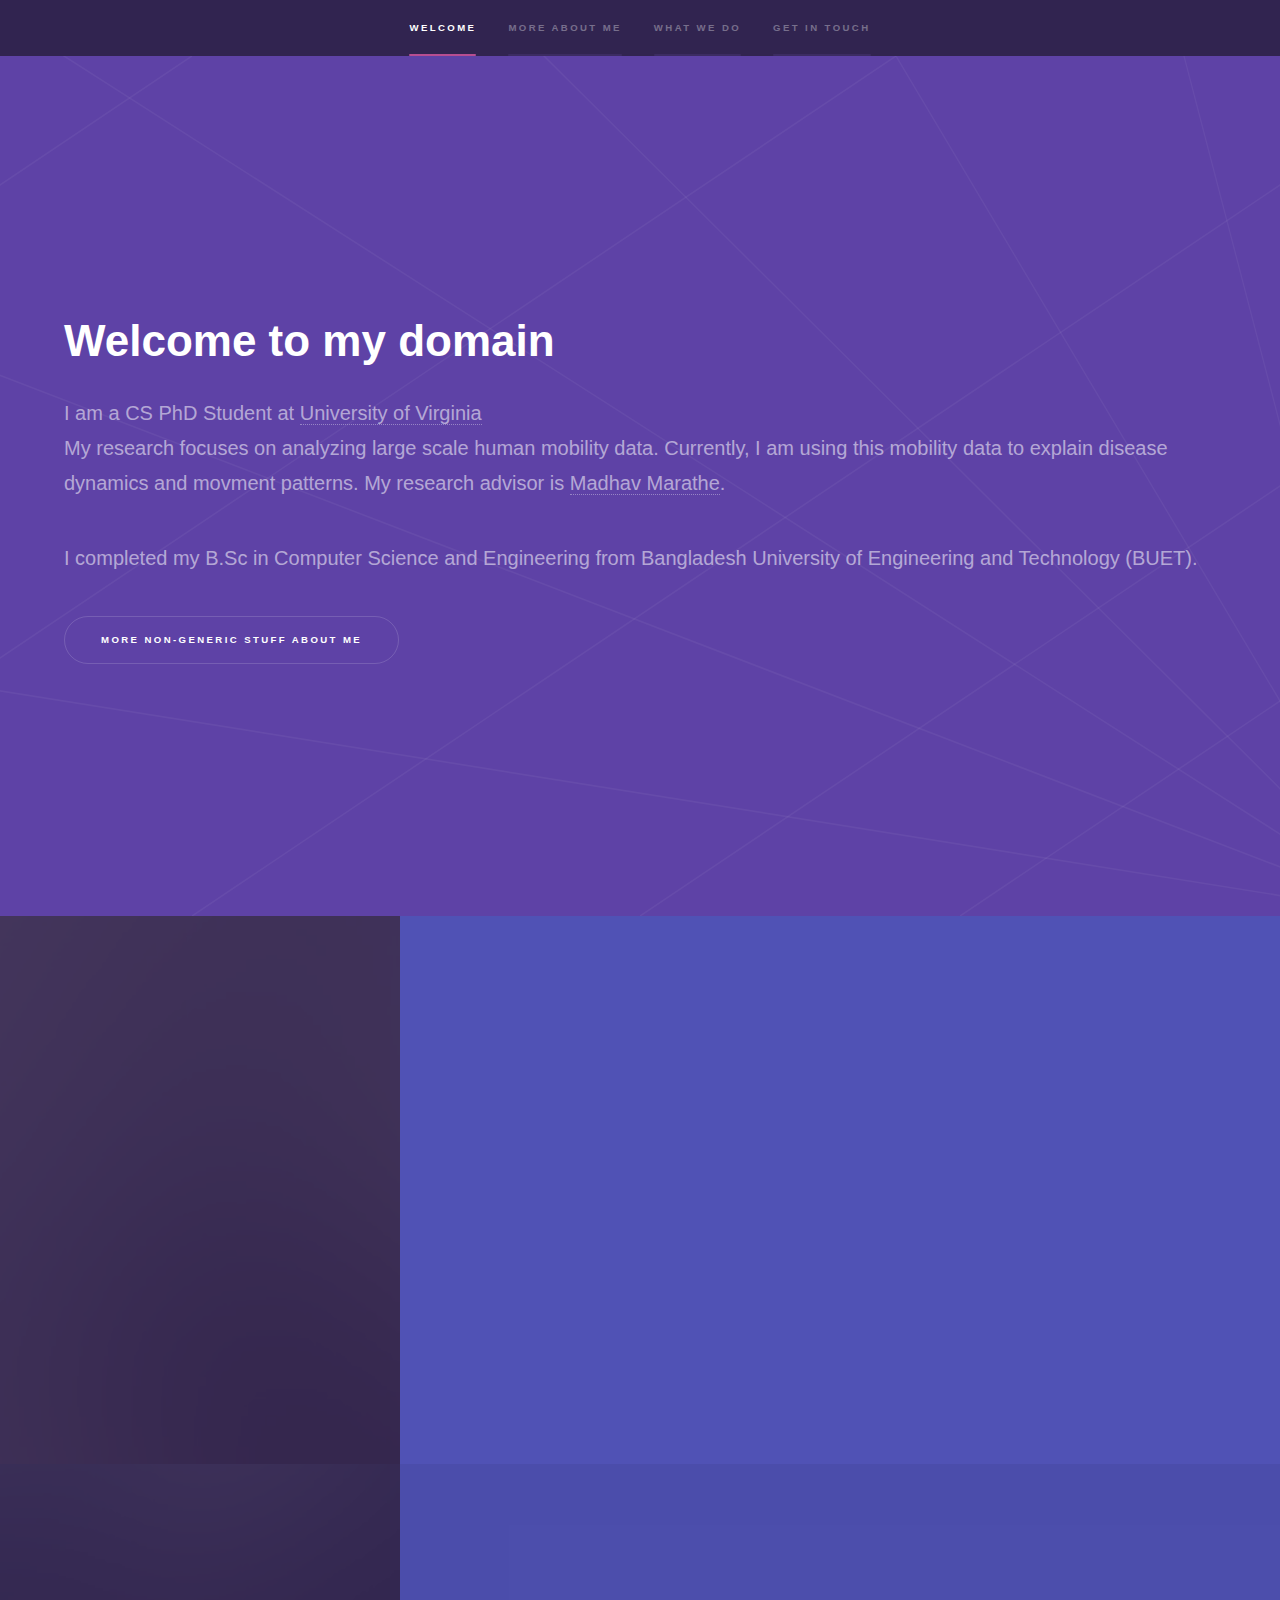
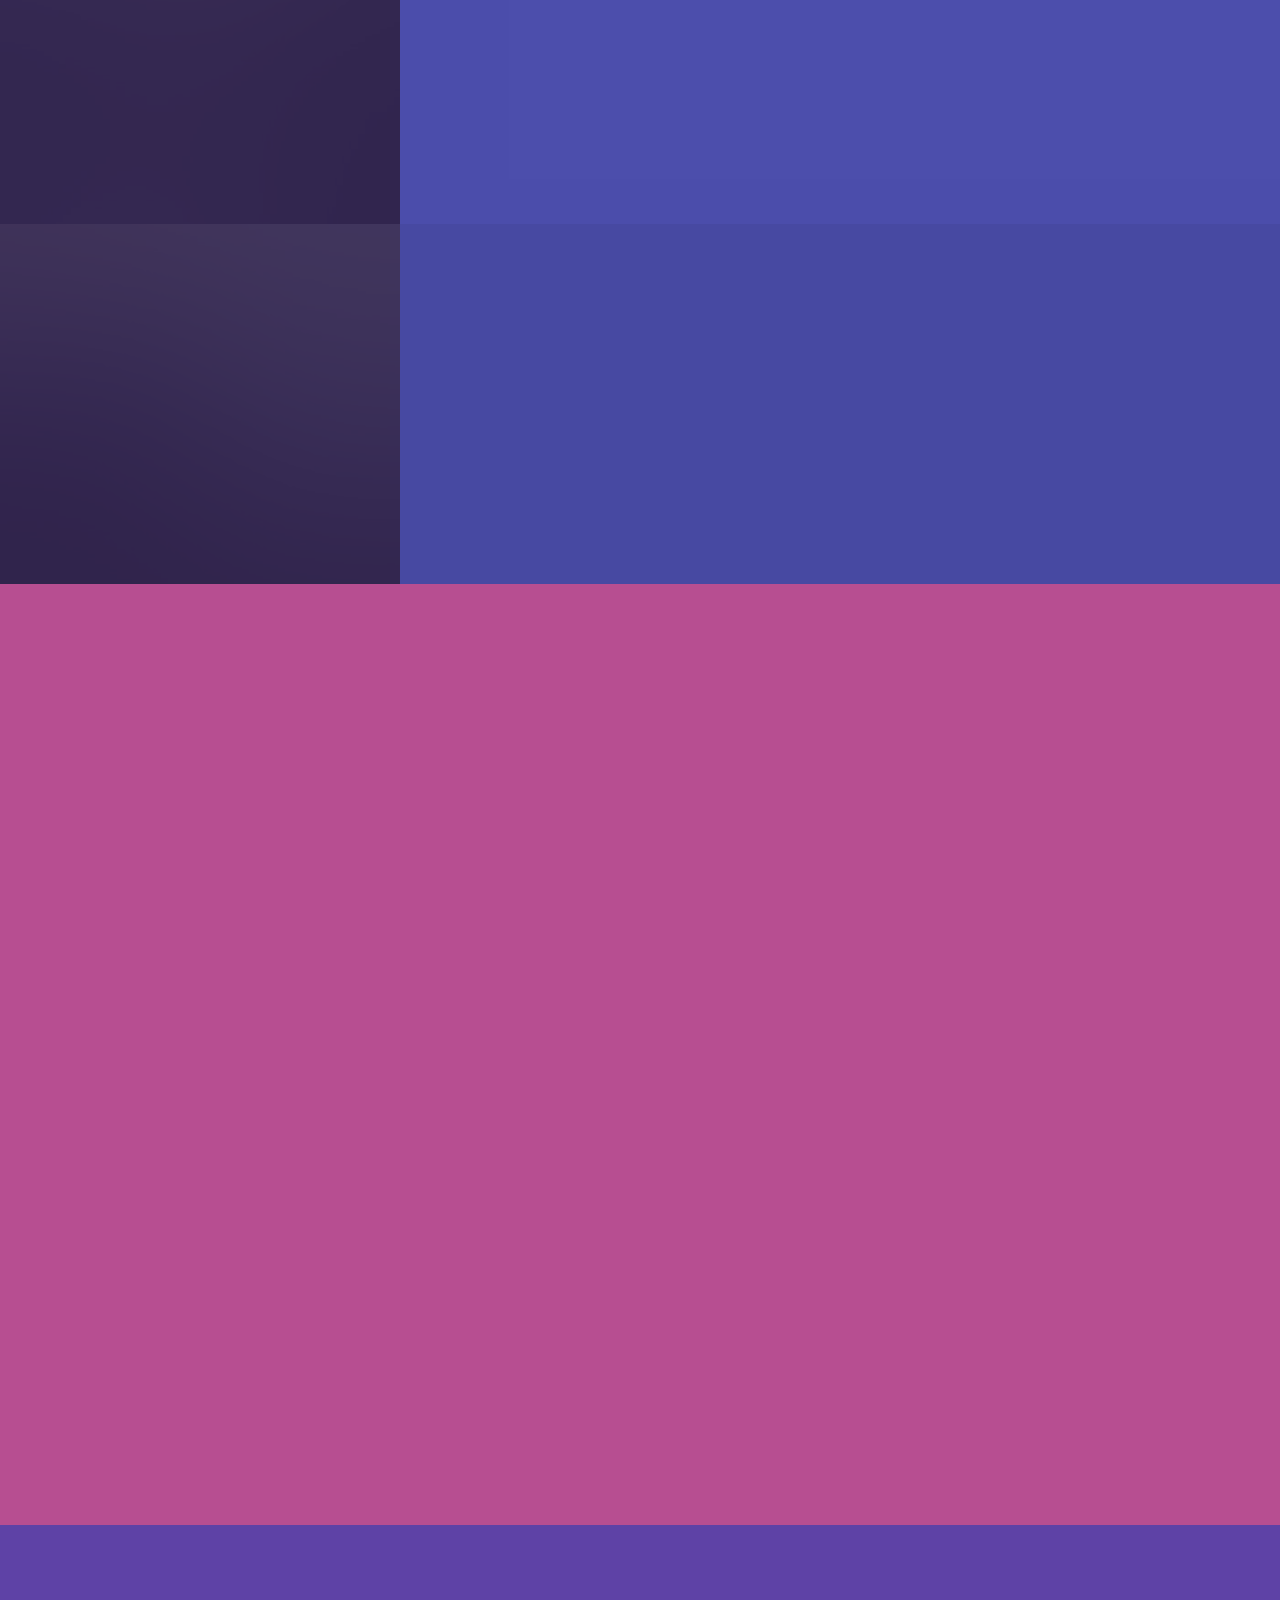
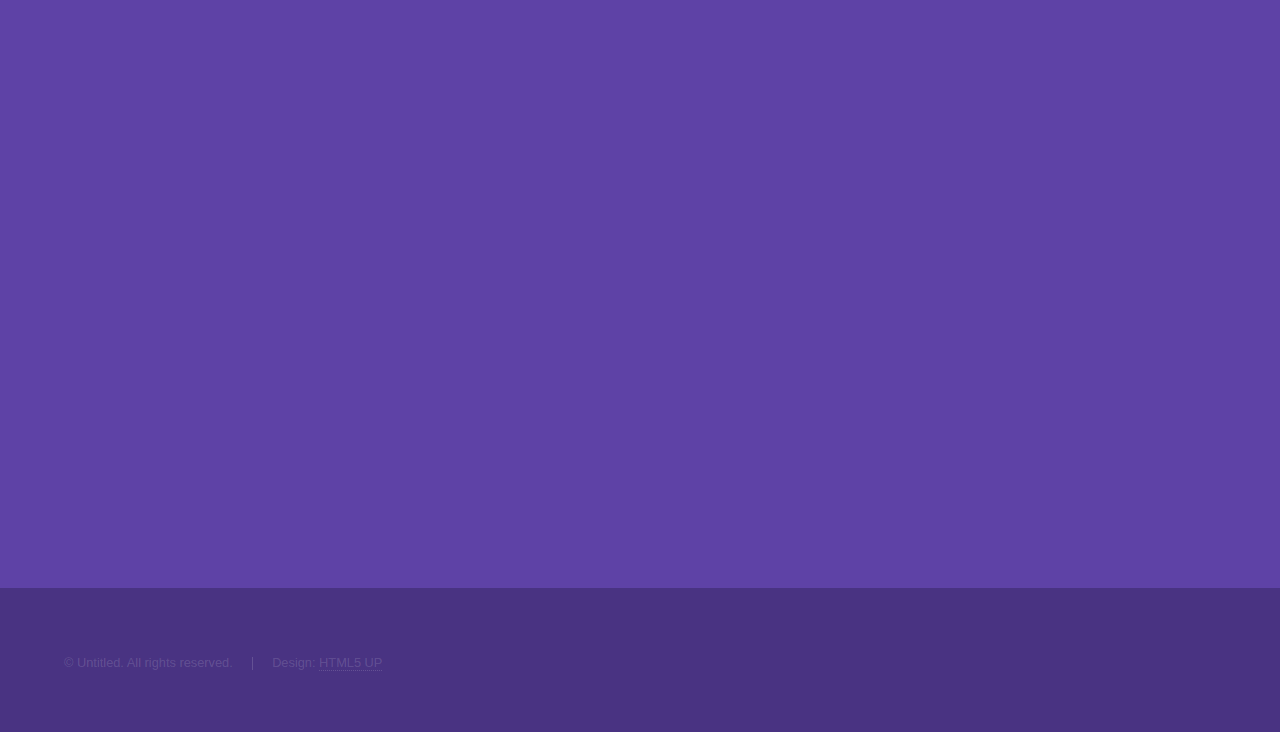
==== index.html @ 81d9b462 "Update index.html" ====
<!DOCTYPE HTML>
<!--
	Hyperspace by HTML5 UP
	html5up.net | @ajlkn
	Free for personal and commercial use under the CCA 3.0 license (html5up.net/license)
-->
<html>
	<head>
		<title>Hyperspace by HTML5 UP</title>
		<meta charset="utf-8" />
		<meta name="viewport" content="width=device-width, initial-scale=1, user-scalable=no" />
		<link rel="stylesheet" href="assets/css/main.css" />
		<noscript><link rel="stylesheet" href="assets/css/noscript.css" /></noscript>
	</head>
	<body class="is-preload">

		<!-- Sidebar -->
			<section id="sidebar">
				<div class="inner">
					<nav>
						<ul>
							<li><a href="#intro">Welcome</a></li>
							<li><a href="#one">More about me</a></li>
							<li><a href="#two">What we do</a></li>
							<li><a href="#three">Get in touch</a></li>
						</ul>
					</nav>
				</div>
			</section>

		<!-- Wrapper -->
			<div id="wrapper">

				<!-- Intro -->
					<section id="intro" class="wrapper style1 fullscreen fade-up">
						<div class="inner">
							<h1>Welcome to my domain</h1>
							<p>I am a CS PhD Student at <a href="https://engineering.virginia.edu/departments/computer-science">University of Virginia</a><br />
							My research focuses on analyzing large scale human mobility data. Currently, I am using this mobility data to explain disease dynamics and movment patterns. My research advisor is  <a href=https://scholar.google.com/citations?user=diIore8AAAAJ&hl=en">Madhav Marathe</a>.</p>
							<p>I completed my B.Sc in Computer Science and Engineering from Bangladesh University of Engineering and Technology (BUET).</p>
							
							<ul class="actions">
								<li><a href="#one" class="button scrolly">More non-generic stuff about me</a></li>
							</ul>
						</div>
					</section>

				<!-- One -->
					<section id="one" class="wrapper style2 spotlights">
						<section>
							<a href="#" class="image"><img src="images/pic01.jpg" alt="" data-position="center center" /></a>
							<div class="content">
								<div class="inner">
									<h2>More about me</h2>
									
									<p>In my free time, I listen to music and try to cover the ones I like in my guitar. In terms of guitar playing skill, I consider myself a little
										above noob but below amateur. I am recently opting for fingerstyle covers and it is killing me. But, there is also that feeling of elation if I do manage
										to cover something successfully</p>

										<ul class="actions">
											<li><a href="generic.html" class="button">Some of my guitar covers</a></li>
										</ul>	
										
										<p>watch anime and sketch during my free time. I also love to drive and listen to people's stories. If you have a story you want to share and are living nearby, feel free to reach out to me (dmehrab94@gmail.com) and I can listen to your story over a cup of coffee. You will probably find that I am a very good listener. 
							If you want your story to be kept secret, I am able to do that too. I guess that is why many people have shared their stories with me.</p>
									
								</div>
							</div>
						</section>
						<section>
							<a href="#" class="image"><img src="images/pic02.jpg" alt="" data-position="top center" /></a>
							<div class="content">
								<div class="inner">
									<h2>Feugiat consequat</h2>
									<p>Phasellus convallis elit id ullamcorper pulvinar. Duis aliquam turpis mauris, eu ultricies erat malesuada quis. Aliquam dapibus.</p>
									<ul class="actions">
										<li><a href="generic.html" class="button">Learn more</a></li>
									</ul>
								</div>
							</div>
						</section>
						<section>
							<a href="#" class="image"><img src="images/pic03.jpg" alt="" data-position="25% 25%" /></a>
							<div class="content">
								<div class="inner">
									<h2>Ultricies aliquam</h2>
									<p>Phasellus convallis elit id ullamcorper pulvinar. Duis aliquam turpis mauris, eu ultricies erat malesuada quis. Aliquam dapibus.</p>
									<ul class="actions">
										<li><a href="generic.html" class="button">Learn more</a></li>
									</ul>
								</div>
							</div>
						</section>
					</section>

				<!-- Two -->
					<section id="two" class="wrapper style3 fade-up">
						<div class="inner">
							<h2>What we do</h2>
							<p>Phasellus convallis elit id ullamcorper pulvinar. Duis aliquam turpis mauris, eu ultricies erat malesuada quis. Aliquam dapibus, lacus eget hendrerit bibendum, urna est aliquam sem, sit amet imperdiet est velit quis lorem.</p>
							<div class="features">
								<section>
									<span class="icon solid major fa-code"></span>
									<h3>Lorem ipsum amet</h3>
									<p>Phasellus convallis elit id ullam corper amet et pulvinar. Duis aliquam turpis mauris, sed ultricies erat dapibus.</p>
								</section>
								<section>
									<span class="icon solid major fa-lock"></span>
									<h3>Aliquam sed nullam</h3>
									<p>Phasellus convallis elit id ullam corper amet et pulvinar. Duis aliquam turpis mauris, sed ultricies erat dapibus.</p>
								</section>
								<section>
									<span class="icon solid major fa-cog"></span>
									<h3>Sed erat ullam corper</h3>
									<p>Phasellus convallis elit id ullam corper amet et pulvinar. Duis aliquam turpis mauris, sed ultricies erat dapibus.</p>
								</section>
								<section>
									<span class="icon solid major fa-desktop"></span>
									<h3>Veroeros quis lorem</h3>
									<p>Phasellus convallis elit id ullam corper amet et pulvinar. Duis aliquam turpis mauris, sed ultricies erat dapibus.</p>
								</section>
								<section>
									<span class="icon solid major fa-link"></span>
									<h3>Urna quis bibendum</h3>
									<p>Phasellus convallis elit id ullam corper amet et pulvinar. Duis aliquam turpis mauris, sed ultricies erat dapibus.</p>
								</section>
								<section>
									<span class="icon major fa-gem"></span>
									<h3>Aliquam urna dapibus</h3>
									<p>Phasellus convallis elit id ullam corper amet et pulvinar. Duis aliquam turpis mauris, sed ultricies erat dapibus.</p>
								</section>
							</div>
							<ul class="actions">
								<li><a href="generic.html" class="button">Learn more</a></li>
							</ul>
						</div>
					</section>

				<!-- Three -->
					<section id="three" class="wrapper style1 fade-up">
						<div class="inner">
							<h2>Get in touch</h2>
							<p>Phasellus convallis elit id ullamcorper pulvinar. Duis aliquam turpis mauris, eu ultricies erat malesuada quis. Aliquam dapibus, lacus eget hendrerit bibendum, urna est aliquam sem, sit amet imperdiet est velit quis lorem.</p>
							<div class="split style1">
								<section>
									<form method="post" action="#">
										<div class="fields">
											<div class="field half">
												<label for="name">Name</label>
												<input type="text" name="name" id="name" />
											</div>
											<div class="field half">
												<label for="email">Email</label>
												<input type="text" name="email" id="email" />
											</div>
											<div class="field">
												<label for="message">Message</label>
												<textarea name="message" id="message" rows="5"></textarea>
											</div>
										</div>
										<ul class="actions">
											<li><a href="" class="button submit">Send Message</a></li>
										</ul>
									</form>
								</section>
								<section>
									<ul class="contact">
										<li>
											<h3>Address</h3>
											<span>12345 Somewhere Road #654<br />
											Nashville, TN 00000-0000<br />
											USA</span>
										</li>
										<li>
											<h3>Email</h3>
											<a href="#">user@untitled.tld</a>
										</li>
										<li>
											<h3>Phone</h3>
											<span>(000) 000-0000</span>
										</li>
										<li>
											<h3>Social</h3>
											<ul class="icons">
												<li><a href="#" class="icon brands fa-twitter"><span class="label">Twitter</span></a></li>
												<li><a href="#" class="icon brands fa-facebook-f"><span class="label">Facebook</span></a></li>
												<li><a href="#" class="icon brands fa-github"><span class="label">GitHub</span></a></li>
												<li><a href="#" class="icon brands fa-instagram"><span class="label">Instagram</span></a></li>
												<li><a href="#" class="icon brands fa-linkedin-in"><span class="label">LinkedIn</span></a></li>
											</ul>
										</li>
									</ul>
								</section>
							</div>
						</div>
					</section>

			</div>

		<!-- Footer -->
			<footer id="footer" class="wrapper style1-alt">
				<div class="inner">
					<ul class="menu">
						<li>&copy; Untitled. All rights reserved.</li><li>Design: <a href="http://html5up.net">HTML5 UP</a></li>
					</ul>
				</div>
			</footer>

		<!-- Scripts -->
			<script src="assets/js/jquery.min.js"></script>
			<script src="assets/js/jquery.scrollex.min.js"></script>
			<script src="assets/js/jquery.scrolly.min.js"></script>
			<script src="assets/js/browser.min.js"></script>
			<script src="assets/js/breakpoints.min.js"></script>
			<script src="assets/js/util.js"></script>
			<script src="assets/js/main.js"></script>

	</body>
</html>
---- assets/css/main.css ----
@import url(fontawesome-all.min.css);

/*
	Hyperspace by HTML5 UP
	html5up.net | @ajlkn
	Free for personal and commercial use under the CCA 3.0 license (html5up.net/license)
*/

html, body, div, span, applet, object,
iframe, h1, h2, h3, h4, h5, h6, p, blockquote,
pre, a, abbr, acronym, address, big, cite,
code, del, dfn, em, img, ins, kbd, q, s, samp,
small, strike, strong, sub, sup, tt, var, b,
u, i, center, dl, dt, dd, ol, ul, li, fieldset,
form, label, legend, table, caption, tbody,
tfoot, thead, tr, th, td, article, aside,
canvas, details, embed, figure, figcaption,
footer, header, hgroup, menu, nav, output, ruby,
section, summary, time, mark, audio, video {
	margin: 0;
	padding: 0;
	border: 0;
	font-size: 100%;
	font: inherit;
	vertical-align: baseline;}

article, aside, details, figcaption, figure,
footer, header, hgroup, menu, nav, section {
	display: block;}

body {
	line-height: 1;
}

ol, ul {
	list-style: none;
}

blockquote, q {
	quotes: none;
}

	blockquote:before, blockquote:after, q:before, q:after {
		content: '';
		content: none;
	}

table {
	border-collapse: collapse;
	border-spacing: 0;
}

body {
	-webkit-text-size-adjust: none;
}

mark {
	background-color: transparent;
	color: inherit;
}

input::-moz-focus-inner {
	border: 0;
	padding: 0;
}

input, select, textarea {
	-moz-appearance: none;
	-webkit-appearance: none;
	-ms-appearance: none;
	appearance: none;
}

/* Basic */

	@-ms-viewport {
		width: device-width;
	}

	body {
		-ms-overflow-style: scrollbar;
	}

	@media screen and (max-width: 480px) {

		html, body {
			min-width: 320px;
		}

	}

	html {
		box-sizing: border-box;
	}

	*, *:before, *:after {
		box-sizing: inherit;
	}

	body {
		background: #312450;
	}

		body.is-preload *, body.is-preload *:before, body.is-preload *:after {
			-moz-animation: none !important;
			-webkit-animation: none !important;
			-ms-animation: none !important;
			animation: none !important;
			-moz-transition: none !important;
			-webkit-transition: none !important;
			-ms-transition: none !important;
			transition: none !important;
		}

/* Type */

	body, input, select, textarea {
		color: rgba(255, 255, 255, 0.55);
		font-family: Arial, Helvetica, sans-serif;
		font-size: 16.5pt;
		font-weight: normal;
		line-height: 1.75;
	}

		@media screen and (max-width: 1680px) {

			body, input, select, textarea {
				font-size: 13pt;
			}

		}

		@media screen and (max-width: 1280px) {

			body, input, select, textarea {
				font-size: 12pt;
			}

		}

		@media screen and (max-width: 360px) {

			body, input, select, textarea {
				font-size: 11pt;
			}

		}

	a {
		-moz-transition: color 0.2s ease, border-bottom-color 0.2s ease;
		-webkit-transition: color 0.2s ease, border-bottom-color 0.2s ease;
		-ms-transition: color 0.2s ease, border-bottom-color 0.2s ease;
		transition: color 0.2s ease, border-bottom-color 0.2s ease;
		border-bottom: dotted 1px rgba(255, 255, 255, 0.35);
		color: inherit;
		text-decoration: none;
	}

		a:hover {
			border-bottom-color: transparent;
			color: #ffffff;
		}

	strong, b {
		color: #ffffff;
		font-weight: bold;
	}

	em, i {
		font-style: italic;
	}

	p {
		margin: 0 0 2em 0;
	}

	h1, h2, h3, h4, h5, h6 {
		color: #ffffff;
		font-weight: bold;
		line-height: 1.5;
		margin: 0 0 0.5em 0;
	}

		h1 a, h2 a, h3 a, h4 a, h5 a, h6 a {
			color: inherit;
			text-decoration: none;
		}

	h1 {
		font-size: 2.75em;
	}

		h1.major {
			margin: 0 0 1.3em 0;
			position: relative;
			padding-bottom: 0.35em;
		}

			h1.major:after {
				background-image: -moz-linear-gradient(to right, #5e42a6, #b74e91);
				background-image: -webkit-linear-gradient(to right, #5e42a6, #b74e91);
				background-image: -ms-linear-gradient(to right, #5e42a6, #b74e91);
				background-image: linear-gradient(to right, #5e42a6, #b74e91);
				-moz-transition: max-width 0.2s ease;
				-webkit-transition: max-width 0.2s ease;
				-ms-transition: max-width 0.2s ease;
				transition: max-width 0.2s ease;
				border-radius: 0.2em;
				bottom: 0;
				content: '';
				height: 0.05em;
				position: absolute;
				right: 0;
				width: 100%;
			}

	h2 {
		font-size: 1.75em;
	}

	h3 {
		font-size: 1.1em;
	}

	h4 {
		font-size: 1em;
	}

	h5 {
		font-size: 0.8em;
	}

	h6 {
		font-size: 0.6em;
	}

	@media screen and (max-width: 736px) {

		h1 {
			font-size: 2em;
		}

		h2 {
			font-size: 1.25em;
		}

		h3 {
			font-size: 1em;
		}

		h4 {
			font-size: 0.8em;
		}

		h5 {
			font-size: 0.6em;
		}

		h6 {
			font-size: 0.6em;
		}

	}

	sub {
		font-size: 0.8em;
		position: relative;
		top: 0.5em;
	}

	sup {
		font-size: 0.8em;
		position: relative;
		top: -0.5em;
	}

	blockquote {
		border-left: solid 4px rgba(255, 255, 255, 0.15);
		font-style: italic;
		margin: 0 0 2em 0;
		padding: 0.5em 0 0.5em 2em;
	}

	code {
		background: rgba(255, 255, 255, 0.05);
		border-radius: 0.25em;
		border: solid 1px rgba(255, 255, 255, 0.15);
		font-family: "Courier New", monospace;
		font-size: 0.9em;
		margin: 0 0.25em;
		padding: 0.25em 0.65em;
	}

	pre {
		-webkit-overflow-scrolling: touch;
		font-family: "Courier New", monospace;
		font-size: 0.9em;
		margin: 0 0 2em 0;
	}

		pre code {
			display: block;
			line-height: 1.75em;
			padding: 1em 1.5em;
			overflow-x: auto;
		}

	hr {
		border: 0;
		border-bottom: solid 1px rgba(255, 255, 255, 0.15);
		margin: 2em 0;
	}

		hr.major {
			margin: 3em 0;
		}

	.align-left {
		text-align: left;
	}

	.align-center {
		text-align: center;
	}

	.align-right {
		text-align: right;
	}

/* Row */

	.row {
		display: flex;
		flex-wrap: wrap;
		box-sizing: border-box;
		align-items: stretch;
	}

		.row > * {
			box-sizing: border-box;
		}

		.row.gtr-uniform > * > :last-child {
			margin-bottom: 0;
		}

		.row.aln-left {
			justify-content: flex-start;
		}

		.row.aln-center {
			justify-content: center;
		}

		.row.aln-right {
			justify-content: flex-end;
		}

		.row.aln-top {
			align-items: flex-start;
		}

		.row.aln-middle {
			align-items: center;
		}

		.row.aln-bottom {
			align-items: flex-end;
		}

		.row > .imp {
			order: -1;
		}

		.row > .col-1 {
			width: 8.33333%;
		}

		.row > .off-1 {
			margin-left: 8.33333%;
		}

		.row > .col-2 {
			width: 16.66667%;
		}

		.row > .off-2 {
			margin-left: 16.66667%;
		}

		.row > .col-3 {
			width: 25%;
		}

		.row > .off-3 {
			margin-left: 25%;
		}

		.row > .col-4 {
			width: 33.33333%;
		}

		.row > .off-4 {
			margin-left: 33.33333%;
		}

		.row > .col-5 {
			width: 41.66667%;
		}

		.row > .off-5 {
			margin-left: 41.66667%;
		}

		.row > .col-6 {
			width: 50%;
		}

		.row > .off-6 {
			margin-left: 50%;
		}

		.row > .col-7 {
			width: 58.33333%;
		}

		.row > .off-7 {
			margin-left: 58.33333%;
		}

		.row > .col-8 {
			width: 66.66667%;
		}

		.row > .off-8 {
			margin-left: 66.66667%;
		}

		.row > .col-9 {
			width: 75%;
		}

		.row > .off-9 {
			margin-left: 75%;
		}

		.row > .col-10 {
			width: 83.33333%;
		}

		.row > .off-10 {
			margin-left: 83.33333%;
		}

		.row > .col-11 {
			width: 91.66667%;
		}

		.row > .off-11 {
			margin-left: 91.66667%;
		}

		.row > .col-12 {
			width: 100%;
		}

		.row > .off-12 {
			margin-left: 100%;
		}

		.row.gtr-0 {
			margin-top: 0;
			margin-left: 0em;
		}

			.row.gtr-0 > * {
				padding: 0 0 0 0em;
			}

			.row.gtr-0.gtr-uniform {
				margin-top: 0em;
			}

				.row.gtr-0.gtr-uniform > * {
					padding-top: 0em;
				}

		.row.gtr-25 {
			margin-top: 0;
			margin-left: -0.375em;
		}

			.row.gtr-25 > * {
				padding: 0 0 0 0.375em;
			}

			.row.gtr-25.gtr-uniform {
				margin-top: -0.375em;
			}

				.row.gtr-25.gtr-uniform > * {
					padding-top: 0.375em;
				}

		.row.gtr-50 {
			margin-top: 0;
			margin-left: -0.75em;
		}

			.row.gtr-50 > * {
				padding: 0 0 0 0.75em;
			}

			.row.gtr-50.gtr-uniform {
				margin-top: -0.75em;
			}

				.row.gtr-50.gtr-uniform > * {
					padding-top: 0.75em;
				}

		.row {
			margin-top: 0;
			margin-left: -1.5em;
		}

			.row > * {
				padding: 0 0 0 1.5em;
			}

			.row.gtr-uniform {
				margin-top: -1.5em;
			}

				.row.gtr-uniform > * {
					padding-top: 1.5em;
				}

		.row.gtr-150 {
			margin-top: 0;
			margin-left: -2.25em;
		}

			.row.gtr-150 > * {
				padding: 0 0 0 2.25em;
			}

			.row.gtr-150.gtr-uniform {
				margin-top: -2.25em;
			}

				.row.gtr-150.gtr-uniform > * {
					padding-top: 2.25em;
				}

		.row.gtr-200 {
			margin-top: 0;
			margin-left: -3em;
		}

			.row.gtr-200 > * {
				padding: 0 0 0 3em;
			}

			.row.gtr-200.gtr-uniform {
				margin-top: -3em;
			}

				.row.gtr-200.gtr-uniform > * {
					padding-top: 3em;
				}

		@media screen and (max-width: 1680px) {

			.row {
				display: flex;
				flex-wrap: wrap;
				box-sizing: border-box;
				align-items: stretch;
			}

				.row > * {
					box-sizing: border-box;
				}

				.row.gtr-uniform > * > :last-child {
					margin-bottom: 0;
				}

				.row.aln-left {
					justify-content: flex-start;
				}

				.row.aln-center {
					justify-content: center;
				}

				.row.aln-right {
					justify-content: flex-end;
				}

				.row.aln-top {
					align-items: flex-start;
				}

				.row.aln-middle {
					align-items: center;
				}

				.row.aln-bottom {
					align-items: flex-end;
				}

				.row > .imp-xlarge {
					order: -1;
				}

				.row > .col-1-xlarge {
					width: 8.33333%;
				}

				.row > .off-1-xlarge {
					margin-left: 8.33333%;
				}

				.row > .col-2-xlarge {
					width: 16.66667%;
				}

				.row > .off-2-xlarge {
					margin-left: 16.66667%;
				}

				.row > .col-3-xlarge {
					width: 25%;
				}

				.row > .off-3-xlarge {
					margin-left: 25%;
				}

				.row > .col-4-xlarge {
					width: 33.33333%;
				}

				.row > .off-4-xlarge {
					margin-left: 33.33333%;
				}

				.row > .col-5-xlarge {
					width: 41.66667%;
				}

				.row > .off-5-xlarge {
					margin-left: 41.66667%;
				}

				.row > .col-6-xlarge {
					width: 50%;
				}

				.row > .off-6-xlarge {
					margin-left: 50%;
				}

				.row > .col-7-xlarge {
					width: 58.33333%;
				}

				.row > .off-7-xlarge {
					margin-left: 58.33333%;
				}

				.row > .col-8-xlarge {
					width: 66.66667%;
				}

				.row > .off-8-xlarge {
					margin-left: 66.66667%;
				}

				.row > .col-9-xlarge {
					width: 75%;
				}

				.row > .off-9-xlarge {
					margin-left: 75%;
				}

				.row > .col-10-xlarge {
					width: 83.33333%;
				}

				.row > .off-10-xlarge {
					margin-left: 83.33333%;
				}

				.row > .col-11-xlarge {
					width: 91.66667%;
				}

				.row > .off-11-xlarge {
					margin-left: 91.66667%;
				}

				.row > .col-12-xlarge {
					width: 100%;
				}

				.row > .off-12-xlarge {
					margin-left: 100%;
				}

				.row.gtr-0 {
					margin-top: 0;
					margin-left: 0em;
				}

					.row.gtr-0 > * {
						padding: 0 0 0 0em;
					}

					.row.gtr-0.gtr-uniform {
						margin-top: 0em;
					}

						.row.gtr-0.gtr-uniform > * {
							padding-top: 0em;
						}

				.row.gtr-25 {
					margin-top: 0;
					margin-left: -0.375em;
				}

					.row.gtr-25 > * {
						padding: 0 0 0 0.375em;
					}

					.row.gtr-25.gtr-uniform {
						margin-top: -0.375em;
					}

						.row.gtr-25.gtr-uniform > * {
							padding-top: 0.375em;
						}

				.row.gtr-50 {
					margin-top: 0;
					margin-left: -0.75em;
				}

					.row.gtr-50 > * {
						padding: 0 0 0 0.75em;
					}

					.row.gtr-50.gtr-uniform {
						margin-top: -0.75em;
					}

						.row.gtr-50.gtr-uniform > * {
							padding-top: 0.75em;
						}

				.row {
					margin-top: 0;
					margin-left: -1.5em;
				}

					.row > * {
						padding: 0 0 0 1.5em;
					}

					.row.gtr-uniform {
						margin-top: -1.5em;
					}

						.row.gtr-uniform > * {
							padding-top: 1.5em;
						}

				.row.gtr-150 {
					margin-top: 0;
					margin-left: -2.25em;
				}

					.row.gtr-150 > * {
						padding: 0 0 0 2.25em;
					}

					.row.gtr-150.gtr-uniform {
						margin-top: -2.25em;
					}

						.row.gtr-150.gtr-uniform > * {
							padding-top: 2.25em;
						}

				.row.gtr-200 {
					margin-top: 0;
					margin-left: -3em;
				}

					.row.gtr-200 > * {
						padding: 0 0 0 3em;
					}

					.row.gtr-200.gtr-uniform {
						margin-top: -3em;
					}

						.row.gtr-200.gtr-uniform > * {
							padding-top: 3em;
						}

		}

		@media screen and (max-width: 1280px) {

			.row {
				display: flex;
				flex-wrap: wrap;
				box-sizing: border-box;
				align-items: stretch;
			}

				.row > * {
					box-sizing: border-box;
				}

				.row.gtr-uniform > * > :last-child {
					margin-bottom: 0;
				}

				.row.aln-left {
					justify-content: flex-start;
				}

				.row.aln-center {
					justify-content: center;
				}

				.row.aln-right {
					justify-content: flex-end;
				}

				.row.aln-top {
					align-items: flex-start;
				}

				.row.aln-middle {
					align-items: center;
				}

				.row.aln-bottom {
					align-items: flex-end;
				}

				.row > .imp-large {
					order: -1;
				}

				.row > .col-1-large {
					width: 8.33333%;
				}

				.row > .off-1-large {
					margin-left: 8.33333%;
				}

				.row > .col-2-large {
					width: 16.66667%;
				}

				.row > .off-2-large {
					margin-left: 16.66667%;
				}

				.row > .col-3-large {
					width: 25%;
				}

				.row > .off-3-large {
					margin-left: 25%;
				}

				.row > .col-4-large {
					width: 33.33333%;
				}

				.row > .off-4-large {
					margin-left: 33.33333%;
				}

				.row > .col-5-large {
					width: 41.66667%;
				}

				.row > .off-5-large {
					margin-left: 41.66667%;
				}

				.row > .col-6-large {
					width: 50%;
				}

				.row > .off-6-large {
					margin-left: 50%;
				}

				.row > .col-7-large {
					width: 58.33333%;
				}

				.row > .off-7-large {
					margin-left: 58.33333%;
				}

				.row > .col-8-large {
					width: 66.66667%;
				}

				.row > .off-8-large {
					margin-left: 66.66667%;
				}

				.row > .col-9-large {
					width: 75%;
				}

				.row > .off-9-large {
					margin-left: 75%;
				}

				.row > .col-10-large {
					width: 83.33333%;
				}

				.row > .off-10-large {
					margin-left: 83.33333%;
				}

				.row > .col-11-large {
					width: 91.66667%;
				}

				.row > .off-11-large {
					margin-left: 91.66667%;
				}

				.row > .col-12-large {
					width: 100%;
				}

				.row > .off-12-large {
					margin-left: 100%;
				}

				.row.gtr-0 {
					margin-top: 0;
					margin-left: 0em;
				}

					.row.gtr-0 > * {
						padding: 0 0 0 0em;
					}

					.row.gtr-0.gtr-uniform {
						margin-top: 0em;
					}

						.row.gtr-0.gtr-uniform > * {
							padding-top: 0em;
						}

				.row.gtr-25 {
					margin-top: 0;
					margin-left: -0.375em;
				}

					.row.gtr-25 > * {
						padding: 0 0 0 0.375em;
					}

					.row.gtr-25.gtr-uniform {
						margin-top: -0.375em;
					}

						.row.gtr-25.gtr-uniform > * {
							padding-top: 0.375em;
						}

				.row.gtr-50 {
					margin-top: 0;
					margin-left: -0.75em;
				}

					.row.gtr-50 > * {
						padding: 0 0 0 0.75em;
					}

					.row.gtr-50.gtr-uniform {
						margin-top: -0.75em;
					}

						.row.gtr-50.gtr-uniform > * {
							padding-top: 0.75em;
						}

				.row {
					margin-top: 0;
					margin-left: -1.5em;
				}

					.row > * {
						padding: 0 0 0 1.5em;
					}

					.row.gtr-uniform {
						margin-top: -1.5em;
					}

						.row.gtr-uniform > * {
							padding-top: 1.5em;
						}

				.row.gtr-150 {
					margin-top: 0;
					margin-left: -2.25em;
				}

					.row.gtr-150 > * {
						padding: 0 0 0 2.25em;
					}

					.row.gtr-150.gtr-uniform {
						margin-top: -2.25em;
					}

						.row.gtr-150.gtr-uniform > * {
							padding-top: 2.25em;
						}

				.row.gtr-200 {
					margin-top: 0;
					margin-left: -3em;
				}

					.row.gtr-200 > * {
						padding: 0 0 0 3em;
					}

					.row.gtr-200.gtr-uniform {
						margin-top: -3em;
					}

						.row.gtr-200.gtr-uniform > * {
							padding-top: 3em;
						}

		}

		@media screen and (max-width: 980px) {

			.row {
				display: flex;
				flex-wrap: wrap;
				box-sizing: border-box;
				align-items: stretch;
			}

				.row > * {
					box-sizing: border-box;
				}

				.row.gtr-uniform > * > :last-child {
					margin-bottom: 0;
				}

				.row.aln-left {
					justify-content: flex-start;
				}

				.row.aln-center {
					justify-content: center;
				}

				.row.aln-right {
					justify-content: flex-end;
				}

				.row.aln-top {
					align-items: flex-start;
				}

				.row.aln-middle {
					align-items: center;
				}

				.row.aln-bottom {
					align-items: flex-end;
				}

				.row > .imp-medium {
					order: -1;
				}

				.row > .col-1-medium {
					width: 8.33333%;
				}

				.row > .off-1-medium {
					margin-left: 8.33333%;
				}

				.row > .col-2-medium {
					width: 16.66667%;
				}

				.row > .off-2-medium {
					margin-left: 16.66667%;
				}

				.row > .col-3-medium {
					width: 25%;
				}

				.row > .off-3-medium {
					margin-left: 25%;
				}

				.row > .col-4-medium {
					width: 33.33333%;
				}

				.row > .off-4-medium {
					margin-left: 33.33333%;
				}

				.row > .col-5-medium {
					width: 41.66667%;
				}

				.row > .off-5-medium {
					margin-left: 41.66667%;
				}

				.row > .col-6-medium {
					width: 50%;
				}

				.row > .off-6-medium {
					margin-left: 50%;
				}

				.row > .col-7-medium {
					width: 58.33333%;
				}

				.row > .off-7-medium {
					margin-left: 58.33333%;
				}

				.row > .col-8-medium {
					width: 66.66667%;
				}

				.row > .off-8-medium {
					margin-left: 66.66667%;
				}

				.row > .col-9-medium {
					width: 75%;
				}

				.row > .off-9-medium {
					margin-left: 75%;
				}

				.row > .col-10-medium {
					width: 83.33333%;
				}

				.row > .off-10-medium {
					margin-left: 83.33333%;
				}

				.row > .col-11-medium {
					width: 91.66667%;
				}

				.row > .off-11-medium {
					margin-left: 91.66667%;
				}

				.row > .col-12-medium {
					width: 100%;
				}

				.row > .off-12-medium {
					margin-left: 100%;
				}

				.row.gtr-0 {
					margin-top: 0;
					margin-left: 0em;
				}

					.row.gtr-0 > * {
						padding: 0 0 0 0em;
					}

					.row.gtr-0.gtr-uniform {
						margin-top: 0em;
					}

						.row.gtr-0.gtr-uniform > * {
							padding-top: 0em;
						}

				.row.gtr-25 {
					margin-top: 0;
					margin-left: -0.375em;
				}

					.row.gtr-25 > * {
						padding: 0 0 0 0.375em;
					}

					.row.gtr-25.gtr-uniform {
						margin-top: -0.375em;
					}

						.row.gtr-25.gtr-uniform > * {
							padding-top: 0.375em;
						}

				.row.gtr-50 {
					margin-top: 0;
					margin-left: -0.75em;
				}

					.row.gtr-50 > * {
						padding: 0 0 0 0.75em;
					}

					.row.gtr-50.gtr-uniform {
						margin-top: -0.75em;
					}

						.row.gtr-50.gtr-uniform > * {
							padding-top: 0.75em;
						}

				.row {
					margin-top: 0;
					margin-left: -1.5em;
				}

					.row > * {
						padding: 0 0 0 1.5em;
					}

					.row.gtr-uniform {
						margin-top: -1.5em;
					}

						.row.gtr-uniform > * {
							padding-top: 1.5em;
						}

				.row.gtr-150 {
					margin-top: 0;
					margin-left: -2.25em;
				}

					.row.gtr-150 > * {
						padding: 0 0 0 2.25em;
					}

					.row.gtr-150.gtr-uniform {
						margin-top: -2.25em;
					}

						.row.gtr-150.gtr-uniform > * {
							padding-top: 2.25em;
						}

				.row.gtr-200 {
					margin-top: 0;
					margin-left: -3em;
				}

					.row.gtr-200 > * {
						padding: 0 0 0 3em;
					}

					.row.gtr-200.gtr-uniform {
						margin-top: -3em;
					}

						.row.gtr-200.gtr-uniform > * {
							padding-top: 3em;
						}

		}

		@media screen and (max-width: 736px) {

			.row {
				display: flex;
				flex-wrap: wrap;
				box-sizing: border-box;
				align-items: stretch;
			}

				.row > * {
					box-sizing: border-box;
				}

				.row.gtr-uniform > * > :last-child {
					margin-bottom: 0;
				}

				.row.aln-left {
					justify-content: flex-start;
				}

				.row.aln-center {
					justify-content: center;
				}

				.row.aln-right {
					justify-content: flex-end;
				}

				.row.aln-top {
					align-items: flex-start;
				}

				.row.aln-middle {
					align-items: center;
				}

				.row.aln-bottom {
					align-items: flex-end;
				}

				.row > .imp-small {
					order: -1;
				}

				.row > .col-1-small {
					width: 8.33333%;
				}

				.row > .off-1-small {
					margin-left: 8.33333%;
				}

				.row > .col-2-small {
					width: 16.66667%;
				}

				.row > .off-2-small {
					margin-left: 16.66667%;
				}

				.row > .col-3-small {
					width: 25%;
				}

				.row > .off-3-small {
					margin-left: 25%;
				}

				.row > .col-4-small {
					width: 33.33333%;
				}

				.row > .off-4-small {
					margin-left: 33.33333%;
				}

				.row > .col-5-small {
					width: 41.66667%;
				}

				.row > .off-5-small {
					margin-left: 41.66667%;
				}

				.row > .col-6-small {
					width: 50%;
				}

				.row > .off-6-small {
					margin-left: 50%;
				}

				.row > .col-7-small {
					width: 58.33333%;
				}

				.row > .off-7-small {
					margin-left: 58.33333%;
				}

				.row > .col-8-small {
					width: 66.66667%;
				}

				.row > .off-8-small {
					margin-left: 66.66667%;
				}

				.row > .col-9-small {
					width: 75%;
				}

				.row > .off-9-small {
					margin-left: 75%;
				}

				.row > .col-10-small {
					width: 83.33333%;
				}

				.row > .off-10-small {
					margin-left: 83.33333%;
				}

				.row > .col-11-small {
					width: 91.66667%;
				}

				.row > .off-11-small {
					margin-left: 91.66667%;
				}

				.row > .col-12-small {
					width: 100%;
				}

				.row > .off-12-small {
					margin-left: 100%;
				}

				.row.gtr-0 {
					margin-top: 0;
					margin-left: 0em;
				}

					.row.gtr-0 > * {
						padding: 0 0 0 0em;
					}

					.row.gtr-0.gtr-uniform {
						margin-top: 0em;
					}

						.row.gtr-0.gtr-uniform > * {
							padding-top: 0em;
						}

				.row.gtr-25 {
					margin-top: 0;
					margin-left: -0.375em;
				}

					.row.gtr-25 > * {
						padding: 0 0 0 0.375em;
					}

					.row.gtr-25.gtr-uniform {
						margin-top: -0.375em;
					}

						.row.gtr-25.gtr-uniform > * {
							padding-top: 0.375em;
						}

				.row.gtr-50 {
					margin-top: 0;
					margin-left: -0.75em;
				}

					.row.gtr-50 > * {
						padding: 0 0 0 0.75em;
					}

					.row.gtr-50.gtr-uniform {
						margin-top: -0.75em;
					}

						.row.gtr-50.gtr-uniform > * {
							padding-top: 0.75em;
						}

				.row {
					margin-top: 0;
					margin-left: -1.5em;
				}

					.row > * {
						padding: 0 0 0 1.5em;
					}

					.row.gtr-uniform {
						margin-top: -1.5em;
					}

						.row.gtr-uniform > * {
							padding-top: 1.5em;
						}

				.row.gtr-150 {
					margin-top: 0;
					margin-left: -2.25em;
				}

					.row.gtr-150 > * {
						padding: 0 0 0 2.25em;
					}

					.row.gtr-150.gtr-uniform {
						margin-top: -2.25em;
					}

						.row.gtr-150.gtr-uniform > * {
							padding-top: 2.25em;
						}

				.row.gtr-200 {
					margin-top: 0;
					margin-left: -3em;
				}

					.row.gtr-200 > * {
						padding: 0 0 0 3em;
					}

					.row.gtr-200.gtr-uniform {
						margin-top: -3em;
					}

						.row.gtr-200.gtr-uniform > * {
							padding-top: 3em;
						}

		}

		@media screen and (max-width: 480px) {

			.row {
				display: flex;
				flex-wrap: wrap;
				box-sizing: border-box;
				align-items: stretch;
			}

				.row > * {
					box-sizing: border-box;
				}

				.row.gtr-uniform > * > :last-child {
					margin-bottom: 0;
				}

				.row.aln-left {
					justify-content: flex-start;
				}

				.row.aln-center {
					justify-content: center;
				}

				.row.aln-right {
					justify-content: flex-end;
				}

				.row.aln-top {
					align-items: flex-start;
				}

				.row.aln-middle {
					align-items: center;
				}

				.row.aln-bottom {
					align-items: flex-end;
				}

				.row > .imp-xsmall {
					order: -1;
				}

				.row > .col-1-xsmall {
					width: 8.33333%;
				}

				.row > .off-1-xsmall {
					margin-left: 8.33333%;
				}

				.row > .col-2-xsmall {
					width: 16.66667%;
				}

				.row > .off-2-xsmall {
					margin-left: 16.66667%;
				}

				.row > .col-3-xsmall {
					width: 25%;
				}

				.row > .off-3-xsmall {
					margin-left: 25%;
				}

				.row > .col-4-xsmall {
					width: 33.33333%;
				}

				.row > .off-4-xsmall {
					margin-left: 33.33333%;
				}

				.row > .col-5-xsmall {
					width: 41.66667%;
				}

				.row > .off-5-xsmall {
					margin-left: 41.66667%;
				}

				.row > .col-6-xsmall {
					width: 50%;
				}

				.row > .off-6-xsmall {
					margin-left: 50%;
				}

				.row > .col-7-xsmall {
					width: 58.33333%;
				}

				.row > .off-7-xsmall {
					margin-left: 58.33333%;
				}

				.row > .col-8-xsmall {
					width: 66.66667%;
				}

				.row > .off-8-xsmall {
					margin-left: 66.66667%;
				}

				.row > .col-9-xsmall {
					width: 75%;
				}

				.row > .off-9-xsmall {
					margin-left: 75%;
				}

				.row > .col-10-xsmall {
					width: 83.33333%;
				}

				.row > .off-10-xsmall {
					margin-left: 83.33333%;
				}

				.row > .col-11-xsmall {
					width: 91.66667%;
				}

				.row > .off-11-xsmall {
					margin-left: 91.66667%;
				}

				.row > .col-12-xsmall {
					width: 100%;
				}

				.row > .off-12-xsmall {
					margin-left: 100%;
				}

				.row.gtr-0 {
					margin-top: 0;
					margin-left: 0em;
				}

					.row.gtr-0 > * {
						padding: 0 0 0 0em;
					}

					.row.gtr-0.gtr-uniform {
						margin-top: 0em;
					}

						.row.gtr-0.gtr-uniform > * {
							padding-top: 0em;
						}

				.row.gtr-25 {
					margin-top: 0;
					margin-left: -0.375em;
				}

					.row.gtr-25 > * {
						padding: 0 0 0 0.375em;
					}

					.row.gtr-25.gtr-uniform {
						margin-top: -0.375em;
					}

						.row.gtr-25.gtr-uniform > * {
							padding-top: 0.375em;
						}

				.row.gtr-50 {
					margin-top: 0;
					margin-left: -0.75em;
				}

					.row.gtr-50 > * {
						padding: 0 0 0 0.75em;
					}

					.row.gtr-50.gtr-uniform {
						margin-top: -0.75em;
					}

						.row.gtr-50.gtr-uniform > * {
							padding-top: 0.75em;
						}

				.row {
					margin-top: 0;
					margin-left: -1.5em;
				}

					.row > * {
						padding: 0 0 0 1.5em;
					}

					.row.gtr-uniform {
						margin-top: -1.5em;
					}

						.row.gtr-uniform > * {
							padding-top: 1.5em;
						}

				.row.gtr-150 {
					margin-top: 0;
					margin-left: -2.25em;
				}

					.row.gtr-150 > * {
						padding: 0 0 0 2.25em;
					}

					.row.gtr-150.gtr-uniform {
						margin-top: -2.25em;
					}

						.row.gtr-150.gtr-uniform > * {
							padding-top: 2.25em;
						}

				.row.gtr-200 {
					margin-top: 0;
					margin-left: -3em;
				}

					.row.gtr-200 > * {
						padding: 0 0 0 3em;
					}

					.row.gtr-200.gtr-uniform {
						margin-top: -3em;
					}

						.row.gtr-200.gtr-uniform > * {
							padding-top: 3em;
						}

		}

/* Box */

	.box {
		border-radius: 0.25em;
		border: solid 1px rgba(255, 255, 255, 0.15);
		margin-bottom: 2em;
		padding: 1.5em;
	}

		.box > :last-child,
		.box > :last-child > :last-child,
		.box > :last-child > :last-child > :last-child {
			margin-bottom: 0;
		}

		.box.alt {
			border: 0;
			border-radius: 0;
			padding: 0;
		}

/* Button */

	input[type="submit"],
	input[type="reset"],
	input[type="button"],
	button,
	.button {
		-moz-appearance: none;
		-webkit-appearance: none;
		-ms-appearance: none;
		appearance: none;
		-moz-transition: border-color 0.2s ease;
		-webkit-transition: border-color 0.2s ease;
		-ms-transition: border-color 0.2s ease;
		transition: border-color 0.2s ease;
		background-color: transparent;
		border: solid 1px !important;
		border-color: rgba(255, 255, 255, 0.15) !important;
		border-radius: 3em;
		color: #ffffff !important;
		cursor: pointer;
		display: inline-block;
		font-size: 0.6em;
		font-weight: bold;
		height: calc(4.75em + 2px);
		letter-spacing: 0.25em;
		line-height: 4.75em;
		outline: 0;
		padding: 0 3.75em;
		position: relative;
		text-align: center;
		text-decoration: none;
		text-transform: uppercase;
		white-space: nowrap;
	}

		input[type="submit"]:after,
		input[type="reset"]:after,
		input[type="button"]:after,
		button:after,
		.button:after {
			-moz-transform: scale(0.25);
			-webkit-transform: scale(0.25);
			-ms-transform: scale(0.25);
			transform: scale(0.25);
			pointer-events: none;
			-moz-transition: opacity 0.2s ease, -moz-transform 0.2s ease;
			-webkit-transition: opacity 0.2s ease, -webkit-transform 0.2s ease;
			-ms-transition: opacity 0.2s ease, -ms-transform 0.2s ease;
			transition: opacity 0.2s ease, transform 0.2s ease;
			background: #ffffff;
			border-radius: 3em;
			content: '';
			height: 100%;
			left: 0;
			opacity: 0;
			position: absolute;
			top: 0;
			width: 100%;
		}

		input[type="submit"].icon:before,
		input[type="reset"].icon:before,
		input[type="button"].icon:before,
		button.icon:before,
		.button.icon:before {
			margin-right: 0.75em;
		}

		input[type="submit"].fit,
		input[type="reset"].fit,
		input[type="button"].fit,
		button.fit,
		.button.fit {
			width: 100%;
		}

		input[type="submit"].small,
		input[type="reset"].small,
		input[type="button"].small,
		button.small,
		.button.small {
			font-size: 0.4em;
		}

		input[type="submit"].large,
		input[type="reset"].large,
		input[type="button"].large,
		button.large,
		.button.large {
			font-size: 0.8em;
		}

		input[type="submit"].primary,
		input[type="reset"].primary,
		input[type="button"].primary,
		button.primary,
		.button.primary {
			background-color: #ffffff;
			color: #312450 !important;
		}

			input[type="submit"].primary:after,
			input[type="reset"].primary:after,
			input[type="button"].primary:after,
			button.primary:after,
			.button.primary:after {
				display: none;
			}

		input[type="submit"].disabled, input[type="submit"]:disabled,
		input[type="reset"].disabled,
		input[type="reset"]:disabled,
		input[type="button"].disabled,
		input[type="button"]:disabled,
		button.disabled,
		button:disabled,
		.button.disabled,
		.button:disabled {
			cursor: default;
			opacity: 0.5;
			pointer-events: none;
		}

		input[type="submit"]:hover,
		input[type="reset"]:hover,
		input[type="button"]:hover,
		button:hover,
		.button:hover {
			border-color: rgba(255, 255, 255, 0.55) !important;
		}

			input[type="submit"]:hover:after,
			input[type="reset"]:hover:after,
			input[type="button"]:hover:after,
			button:hover:after,
			.button:hover:after {
				opacity: 0.05;
				-moz-transform: scale(1);
				-webkit-transform: scale(1);
				-ms-transform: scale(1);
				transform: scale(1);
			}

			input[type="submit"]:hover:active,
			input[type="reset"]:hover:active,
			input[type="button"]:hover:active,
			button:hover:active,
			.button:hover:active {
				border-color: #ffffff !important;
			}

				input[type="submit"]:hover:active:after,
				input[type="reset"]:hover:active:after,
				input[type="button"]:hover:active:after,
				button:hover:active:after,
				.button:hover:active:after {
					opacity: 0.1;
				}

/* Features */

	.features {
		display: -moz-flex;
		display: -webkit-flex;
		display: -ms-flex;
		display: flex;
		-moz-flex-wrap: wrap;
		-webkit-flex-wrap: wrap;
		-ms-flex-wrap: wrap;
		flex-wrap: wrap;
		border-radius: 0.25em;
		border: solid 1px rgba(255, 255, 255, 0.15);
		background: rgba(255, 255, 255, 0.05);
		margin: 0 0 2em 0;
	}

		.features section {
			padding: 3.5em 3em 1em 7em ;
			width: 50%;
			border-top: solid 1px rgba(255, 255, 255, 0.15);
			position: relative;
		}

			.features section:nth-child(-n + 2) {
				border-top-width: 0;
			}

			.features section:nth-child(2n) {
				border-left: solid 1px rgba(255, 255, 255, 0.15);
			}

			.features section .icon {
				-moz-transition: opacity 0.5s ease, -moz-transform 0.5s ease;
				-webkit-transition: opacity 0.5s ease, -webkit-transform 0.5s ease;
				-ms-transition: opacity 0.5s ease, -ms-transform 0.5s ease;
				transition: opacity 0.5s ease, transform 0.5s ease;
				-moz-transition-delay: 1s;
				-webkit-transition-delay: 1s;
				-ms-transition-delay: 1s;
				transition-delay: 1s;
				-moz-transform: scale(1);
				-webkit-transform: scale(1);
				-ms-transform: scale(1);
				transform: scale(1);
				position: absolute;
				left: 3em;
				top: 3em;
				opacity: 1;
			}

			.features section:nth-child(1) .icon {
				-moz-transition-delay: 0.15s;
				-webkit-transition-delay: 0.15s;
				-ms-transition-delay: 0.15s;
				transition-delay: 0.15s;
			}

			.features section:nth-child(2) .icon {
				-moz-transition-delay: 0.3s;
				-webkit-transition-delay: 0.3s;
				-ms-transition-delay: 0.3s;
				transition-delay: 0.3s;
			}

			.features section:nth-child(3) .icon {
				-moz-transition-delay: 0.45s;
				-webkit-transition-delay: 0.45s;
				-ms-transition-delay: 0.45s;
				transition-delay: 0.45s;
			}

			.features section:nth-child(4) .icon {
				-moz-transition-delay: 0.6s;
				-webkit-transition-delay: 0.6s;
				-ms-transition-delay: 0.6s;
				transition-delay: 0.6s;
			}

			.features section:nth-child(5) .icon {
				-moz-transition-delay: 0.75s;
				-webkit-transition-delay: 0.75s;
				-ms-transition-delay: 0.75s;
				transition-delay: 0.75s;
			}

			.features section:nth-child(6) .icon {
				-moz-transition-delay: 0.9s;
				-webkit-transition-delay: 0.9s;
				-ms-transition-delay: 0.9s;
				transition-delay: 0.9s;
			}

			.features section:nth-child(7) .icon {
				-moz-transition-delay: 1.05s;
				-webkit-transition-delay: 1.05s;
				-ms-transition-delay: 1.05s;
				transition-delay: 1.05s;
			}

			.features section:nth-child(8) .icon {
				-moz-transition-delay: 1.2s;
				-webkit-transition-delay: 1.2s;
				-ms-transition-delay: 1.2s;
				transition-delay: 1.2s;
			}

			.features section:nth-child(9) .icon {
				-moz-transition-delay: 1.35s;
				-webkit-transition-delay: 1.35s;
				-ms-transition-delay: 1.35s;
				transition-delay: 1.35s;
			}

			.features section:nth-child(10) .icon {
				-moz-transition-delay: 1.5s;
				-webkit-transition-delay: 1.5s;
				-ms-transition-delay: 1.5s;
				transition-delay: 1.5s;
			}

			.features section:nth-child(11) .icon {
				-moz-transition-delay: 1.65s;
				-webkit-transition-delay: 1.65s;
				-ms-transition-delay: 1.65s;
				transition-delay: 1.65s;
			}

			.features section:nth-child(12) .icon {
				-moz-transition-delay: 1.8s;
				-webkit-transition-delay: 1.8s;
				-ms-transition-delay: 1.8s;
				transition-delay: 1.8s;
			}

			.features section:nth-child(13) .icon {
				-moz-transition-delay: 1.95s;
				-webkit-transition-delay: 1.95s;
				-ms-transition-delay: 1.95s;
				transition-delay: 1.95s;
			}

			.features section:nth-child(14) .icon {
				-moz-transition-delay: 2.1s;
				-webkit-transition-delay: 2.1s;
				-ms-transition-delay: 2.1s;
				transition-delay: 2.1s;
			}

			.features section:nth-child(15) .icon {
				-moz-transition-delay: 2.25s;
				-webkit-transition-delay: 2.25s;
				-ms-transition-delay: 2.25s;
				transition-delay: 2.25s;
			}

			.features section:nth-child(16) .icon {
				-moz-transition-delay: 2.4s;
				-webkit-transition-delay: 2.4s;
				-ms-transition-delay: 2.4s;
				transition-delay: 2.4s;
			}

			.features section:nth-child(17) .icon {
				-moz-transition-delay: 2.55s;
				-webkit-transition-delay: 2.55s;
				-ms-transition-delay: 2.55s;
				transition-delay: 2.55s;
			}

			.features section:nth-child(18) .icon {
				-moz-transition-delay: 2.7s;
				-webkit-transition-delay: 2.7s;
				-ms-transition-delay: 2.7s;
				transition-delay: 2.7s;
			}

			.features section:nth-child(19) .icon {
				-moz-transition-delay: 2.85s;
				-webkit-transition-delay: 2.85s;
				-ms-transition-delay: 2.85s;
				transition-delay: 2.85s;
			}

			.features section:nth-child(20) .icon {
				-moz-transition-delay: 3s;
				-webkit-transition-delay: 3s;
				-ms-transition-delay: 3s;
				transition-delay: 3s;
			}

		.features.inactive section .icon {
			-moz-transform: scale(0.5);
			-webkit-transform: scale(0.5);
			-ms-transform: scale(0.5);
			transform: scale(0.5);
			opacity: 0;
		}

		@media screen and (max-width: 980px) {

			.features {
				display: block;
			}

				.features section {
					border-top-width: 1px !important;
					border-left-width: 0 !important;
					width: 100%;
				}

					.features section:first-child {
						border-top-width: 0 !important;
					}

		}

		@media screen and (max-width: 736px) {

			.features section {
				padding: 2.5em 1.5em 0.1em 5.5em ;
			}

				.features section .icon {
					left: 1.5em;
					top: 2em;
				}

		}

		@media screen and (max-width: 480px) {

			.features section {
				padding: 2em 1.5em 0.1em 1.5em ;
			}

				.features section .icon {
					left: 0;
					position: relative;
					top: 0;
				}

		}

/* Form */

	form {
		margin: 0 0 2em 0;
	}

		form > :last-child {
			margin-bottom: 0;
		}

		form > .fields {
			display: -moz-flex;
			display: -webkit-flex;
			display: -ms-flex;
			display: flex;
			-moz-flex-wrap: wrap;
			-webkit-flex-wrap: wrap;
			-ms-flex-wrap: wrap;
			flex-wrap: wrap;
			width: calc(100% + 3em);
			margin: -1.5em 0 2em -1.5em;
		}

			form > .fields > .field {
				-moz-flex-grow: 0;
				-webkit-flex-grow: 0;
				-ms-flex-grow: 0;
				flex-grow: 0;
				-moz-flex-shrink: 0;
				-webkit-flex-shrink: 0;
				-ms-flex-shrink: 0;
				flex-shrink: 0;
				padding: 1.5em 0 0 1.5em;
				width: calc(100% - 1.5em);
			}

				form > .fields > .field.half {
					width: calc(50% - 0.75em);
				}

				form > .fields > .field.third {
					width: calc(100%/3 - 0.5em);
				}

				form > .fields > .field.quarter {
					width: calc(25% - 0.375em);
				}

		@media screen and (max-width: 480px) {

			form > .fields {
				width: calc(100% + 3em);
				margin: -1.5em 0 2em -1.5em;
			}

				form > .fields > .field {
					padding: 1.5em 0 0 1.5em;
					width: calc(100% - 1.5em);
				}

					form > .fields > .field.half {
						width: calc(100% - 1.5em);
					}

					form > .fields > .field.third {
						width: calc(100% - 1.5em);
					}

					form > .fields > .field.quarter {
						width: calc(100% - 1.5em);
					}

		}

	label {
		color: #ffffff;
		font-weight: bold;
		line-height: 1.5;
		margin: 0 0 0.7em 0;
		display: block;
		font-size: 1.1em;
	}

	input[type="text"],
	input[type="password"],
	input[type="email"],
	input[type="tel"],
	select,
	textarea {
		-moz-appearance: none;
		-webkit-appearance: none;
		-ms-appearance: none;
		appearance: none;
		background: rgba(255, 255, 255, 0.05);
		border-radius: 0.25em;
		border: none;
		border: solid 1px rgba(255, 255, 255, 0.15);
		color: inherit;
		display: block;
		outline: 0;
		padding: 0 1em;
		text-decoration: none;
		width: 100%;
	}

		input[type="text"]:invalid,
		input[type="password"]:invalid,
		input[type="email"]:invalid,
		input[type="tel"]:invalid,
		select:invalid,
		textarea:invalid {
			box-shadow: none;
		}

		input[type="text"]:focus,
		input[type="password"]:focus,
		input[type="email"]:focus,
		input[type="tel"]:focus,
		select:focus,
		textarea:focus {
			border-color: #ffffff;
			box-shadow: 0 0 0 1px #ffffff;
		}

	select {
		background-image: url("data:image/svg+xml;charset=utf8,%3Csvg xmlns='http://www.w3.org/2000/svg' width='40' height='40' preserveAspectRatio='none' viewBox='0 0 40 40'%3E%3Cpath d='M9.4,12.3l10.4,10.4l10.4-10.4c0.2-0.2,0.5-0.4,0.9-0.4c0.3,0,0.6,0.1,0.9,0.4l3.3,3.3c0.2,0.2,0.4,0.5,0.4,0.9 c0,0.4-0.1,0.6-0.4,0.9L20.7,31.9c-0.2,0.2-0.5,0.4-0.9,0.4c-0.3,0-0.6-0.1-0.9-0.4L4.3,17.3c-0.2-0.2-0.4-0.5-0.4-0.9 c0-0.4,0.1-0.6,0.4-0.9l3.3-3.3c0.2-0.2,0.5-0.4,0.9-0.4S9.1,12.1,9.4,12.3z' fill='rgba(255, 255, 255, 0.15)' /%3E%3C/svg%3E");
		background-size: 1.25rem;
		background-repeat: no-repeat;
		background-position: calc(100% - 1rem) center;
		height: 2.75em;
		padding-right: 2.75em;
		text-overflow: ellipsis;
	}

		select option {
			color: #ffffff;
			background: #312450;
		}

		select:focus::-ms-value {
			background-color: transparent;
		}

		select::-ms-expand {
			display: none;
		}

	input[type="text"],
	input[type="password"],
	input[type="email"],
	select {
		height: 2.75em;
	}

	textarea {
		padding: 0.75em 1em;
	}

		body.is-ie textarea {
			min-height: 10em;
		}

	input[type="checkbox"],
	input[type="radio"] {
		-moz-appearance: none;
		-webkit-appearance: none;
		-ms-appearance: none;
		appearance: none;
		display: block;
		float: left;
		margin-right: -2em;
		opacity: 0;
		width: 1em;
		z-index: -1;
	}

		input[type="checkbox"] + label,
		input[type="radio"] + label {
			text-decoration: none;
			color: rgba(255, 255, 255, 0.55);
			cursor: pointer;
			display: inline-block;
			font-size: 1em;
			font-weight: normal;
			padding-left: 2.4em;
			padding-right: 0.75em;
			position: relative;
		}

			input[type="checkbox"] + label:before,
			input[type="radio"] + label:before {
				-moz-osx-font-smoothing: grayscale;
				-webkit-font-smoothing: antialiased;
				display: inline-block;
				font-style: normal;
				font-variant: normal;
				text-rendering: auto;
				line-height: 1;
				text-transform: none !important;
				font-family: 'Font Awesome 5 Free';
				font-weight: 900;
			}

			input[type="checkbox"] + label:before,
			input[type="radio"] + label:before {
				background: rgba(255, 255, 255, 0.05);
				border-radius: 0.25em;
				border: solid 1px rgba(255, 255, 255, 0.15);
				content: '';
				display: inline-block;
				font-size: 0.8em;
				height: 2.0625em;
				left: 0;
				line-height: 2.0625em;
				position: absolute;
				text-align: center;
				top: 0;
				width: 2.0625em;
			}

		input[type="checkbox"]:checked + label:before,
		input[type="radio"]:checked + label:before {
			background: #ffffff;
			border-color: #ffffff;
			color: #b74e91;
			content: '\f00c';
		}

		input[type="checkbox"]:focus + label:before,
		input[type="radio"]:focus + label:before {
			border-color: #ffffff;
			box-shadow: 0 0 0 1px #ffffff;
		}

	input[type="checkbox"] + label:before {
		border-radius: 0.25em;
	}

	input[type="radio"] + label:before {
		border-radius: 100%;
	}

	::-webkit-input-placeholder {
		color: rgba(255, 255, 255, 0.35) !important;
		opacity: 1.0;
	}

	:-moz-placeholder {
		color: rgba(255, 255, 255, 0.35) !important;
		opacity: 1.0;
	}

	::-moz-placeholder {
		color: rgba(255, 255, 255, 0.35) !important;
		opacity: 1.0;
	}

	:-ms-input-placeholder {
		color: rgba(255, 255, 255, 0.35) !important;
		opacity: 1.0;
	}

/* Icon */

	.icon {
		text-decoration: none;
		border-bottom: none;
		position: relative;
	}

		.icon:before {
			-moz-osx-font-smoothing: grayscale;
			-webkit-font-smoothing: antialiased;
			display: inline-block;
			font-style: normal;
			font-variant: normal;
			text-rendering: auto;
			line-height: 1;
			text-transform: none !important;
			font-family: 'Font Awesome 5 Free';
			font-weight: 400;
		}

		.icon > .label {
			display: none;
		}

		.icon:before {
			line-height: inherit;
		}

		.icon.solid:before {
			font-weight: 900;
		}

		.icon.brands:before {
			font-family: 'Font Awesome 5 Brands';
		}

		.icon.major {
			width: 2.5em;
			height: 2.5em;
			display: block;
			background: #ffffff;
			border-radius: 100%;
			color: #312450;
			text-align: center;
			line-height: 2.5em;
			margin: 0 0 1.3em 0;
		}

			.icon.major:before {
				font-size: 1.25em;
			}

				.wrapper.style1 .icon.major:before {
					color: #5e42a6;
				}

				.wrapper.style1-alt .icon.major:before {
					color: #493382;
				}

				.wrapper.style2 .icon.major:before {
					color: #5052b5;
				}

				.wrapper.style2-alt .icon.major:before {
					color: #3e4094;
				}

				.wrapper.style3 .icon.major:before {
					color: #b74e91;
				}

				.wrapper.style3-alt .icon.major:before {
					color: #953d75;
				}

/* Image */

	.image {
		border-radius: 0.25em;
		border: 0;
		display: inline-block;
		position: relative;
	}

		.image img {
			border-radius: 0.25em;
			display: block;
		}

		.image.left, .image.right {
			max-width: 40%;
		}

			.image.left img, .image.right img {
				width: 100%;
			}

		.image.left {
			float: left;
			margin: 0 1.5em 1em 0;
			top: 0.25em;
		}

		.image.right {
			float: right;
			margin: 0 0 1em 1.5em;
			top: 0.25em;
		}

		.image.fit {
			display: block;
			margin: 0 0 2em 0;
			width: 100%;
		}

			.image.fit img {
				width: 100%;
			}

		.image.main {
			display: block;
			margin: 0 0 3em 0;
			width: 100%;
		}

			.image.main img {
				width: 100%;
			}

/* List */

	ol {
		list-style: decimal;
		margin: 0 0 2em 0;
		padding-left: 1.25em;
	}

		ol li {
			padding-left: 0.25em;
		}

	ul {
		list-style: disc;
		margin: 0 0 2em 0;
		padding-left: 1em;
	}

		ul li {
			padding-left: 0.5em;
		}

		ul.alt {
			list-style: none;
			padding-left: 0;
		}

			ul.alt li {
				border-top: solid 1px rgba(255, 255, 255, 0.15);
				padding: 0.5em 0;
			}

				ul.alt li:first-child {
					border-top: 0;
					padding-top: 0;
				}

	dl {
		margin: 0 0 2em 0;
	}

		dl dt {
			display: block;
			font-weight: bold;
			margin: 0 0 1em 0;
		}

		dl dd {
			margin-left: 2em;
		}

/* Actions */

	ul.actions {
		display: -moz-flex;
		display: -webkit-flex;
		display: -ms-flex;
		display: flex;
		cursor: default;
		list-style: none;
		margin-left: -1em;
		padding-left: 0;
	}

		ul.actions li {
			padding: 0 0 0 1em;
			vertical-align: middle;
		}

		ul.actions.special {
			-moz-justify-content: center;
			-webkit-justify-content: center;
			-ms-justify-content: center;
			justify-content: center;
			width: 100%;
			margin-left: 0;
		}

			ul.actions.special li:first-child {
				padding-left: 0;
			}

		ul.actions.stacked {
			-moz-flex-direction: column;
			-webkit-flex-direction: column;
			-ms-flex-direction: column;
			flex-direction: column;
			margin-left: 0;
		}

			ul.actions.stacked li {
				padding: 1.3em 0 0 0;
			}

				ul.actions.stacked li:first-child {
					padding-top: 0;
				}

		ul.actions.fit {
			width: calc(100% + 1em);
		}

			ul.actions.fit li {
				-moz-flex-grow: 1;
				-webkit-flex-grow: 1;
				-ms-flex-grow: 1;
				flex-grow: 1;
				-moz-flex-shrink: 1;
				-webkit-flex-shrink: 1;
				-ms-flex-shrink: 1;
				flex-shrink: 1;
				width: 100%;
			}

				ul.actions.fit li > * {
					width: 100%;
				}

			ul.actions.fit.stacked {
				width: 100%;
			}

		@media screen and (max-width: 480px) {

			ul.actions:not(.fixed) {
				-moz-flex-direction: column;
				-webkit-flex-direction: column;
				-ms-flex-direction: column;
				flex-direction: column;
				margin-left: 0;
				width: 100% !important;
			}

				ul.actions:not(.fixed) li {
					-moz-flex-grow: 1;
					-webkit-flex-grow: 1;
					-ms-flex-grow: 1;
					flex-grow: 1;
					-moz-flex-shrink: 1;
					-webkit-flex-shrink: 1;
					-ms-flex-shrink: 1;
					flex-shrink: 1;
					padding: 1em 0 0 0;
					text-align: center;
					width: 100%;
				}

					ul.actions:not(.fixed) li > * {
						width: 100%;
					}

					ul.actions:not(.fixed) li:first-child {
						padding-top: 0;
					}

					ul.actions:not(.fixed) li input[type="submit"],
					ul.actions:not(.fixed) li input[type="reset"],
					ul.actions:not(.fixed) li input[type="button"],
					ul.actions:not(.fixed) li button,
					ul.actions:not(.fixed) li .button {
						width: 100%;
					}

						ul.actions:not(.fixed) li input[type="submit"].icon:before,
						ul.actions:not(.fixed) li input[type="reset"].icon:before,
						ul.actions:not(.fixed) li input[type="button"].icon:before,
						ul.actions:not(.fixed) li button.icon:before,
						ul.actions:not(.fixed) li .button.icon:before {
							margin-left: -0.5rem;
						}

		}

/* Contact */

	ul.contact {
		list-style: none;
		padding: 0;
	}

		ul.contact > li {
			padding: 0;
			margin: 1.5em 0 0 0;
		}

			ul.contact > li:first-child {
				margin-top: 0;
			}

/* Icons */

	ul.icons {
		cursor: default;
		list-style: none;
		padding-left: 0;
	}

		ul.icons li {
			display: inline-block;
			padding: 0 0.75em 0 0;
		}

			ul.icons li:last-child {
				padding-right: 0;
			}

			ul.icons li > a, ul.icons li > span {
				border: 0;
			}

				ul.icons li > a .label, ul.icons li > span .label {
					display: none;
				}

/* Menu */

	ul.menu {
		list-style: none;
		padding: 0;
	}

		ul.menu > li {
			border-left: solid 1px rgba(255, 255, 255, 0.15);
			display: inline-block;
			line-height: 1;
			margin-left: 1.5em;
			padding: 0 0 0 1.5em;
		}

			ul.menu > li:first-child {
				border-left: 0;
				margin: 0;
				padding-left: 0;
			}

		@media screen and (max-width: 480px) {

			ul.menu > li {
				border-left: 0;
				display: block;
				line-height: inherit;
				margin: 0.5em 0 0 0;
				padding-left: 0;
			}

		}

/* Section/Article */

	section.special, article.special {
		text-align: center;
	}

	header p {
		color: rgba(255, 255, 255, 0.35);
		position: relative;
		margin: 0 0 1.5em 0;
	}

	header h2 + p {
		font-size: 1.25em;
		margin-top: -1em;
		line-height: 1.5em;
	}

	header h3 + p {
		font-size: 1.1em;
		margin-top: -0.8em;
		line-height: 1.5em;
	}

	header h4 + p,
	header h5 + p,
	header h6 + p {
		font-size: 0.9em;
		margin-top: -0.6em;
		line-height: 1.5em;
	}

/* Split */

	.split {
		display: -moz-flex;
		display: -webkit-flex;
		display: -ms-flex;
		display: flex;
	}

		.split > * {
			width: calc(50% - 2.5em);
		}

		.split > :nth-child(2n - 1) {
			padding-right: 2.5em;
			border-right: solid 1px rgba(255, 255, 255, 0.15);
		}

		.split > :nth-child(2n) {
			padding-left: 2.5em;
		}

		.split.style1 > :nth-child(2n - 1) {
			width: calc(66.66666% - 2.5em);
		}

		.split.style1 > :nth-child(2n) {
			width: calc(33.33333% - 2.5em);
		}

		@media screen and (max-width: 1680px) {

			.split > * {
				width: calc(50% - 2em);
			}

			.split > :nth-child(2n - 1) {
				padding-right: 2em;
			}

			.split > :nth-child(2n) {
				padding-left: 2em;
			}

			.split.style1 > :nth-child(2n - 1) {
				width: calc(66.66666% - 2em);
			}

			.split.style1 > :nth-child(2n) {
				width: calc(33.33333% - 2em);
			}

		}

		@media screen and (max-width: 980px) {

			.split {
				display: block;
			}

				.split > * {
					border-top: solid 1px rgba(255, 255, 255, 0.15);
					margin: 4em 0 0 0;
					padding: 4em 0 0 0;
					width: 100% !important;
				}

				.split > :nth-child(2n - 1) {
					border-right: 0;
					padding-right: 0;
				}

				.split > :nth-child(2n) {
					padding-left: 0;
				}

				.split > :first-child {
					border-top: 0;
					margin-top: 0;
					padding-top: 0;
				}

		}

		@media screen and (max-width: 736px) {

			.split > * {
				margin: 3em 0 0 0;
				padding: 3em 0 0 0;
			}

		}

/* Spotlights */

	.spotlights > section {
		display: -moz-flex;
		display: -webkit-flex;
		display: -ms-flex;
		display: flex;
		-moz-flex-direction: row;
		-webkit-flex-direction: row;
		-ms-flex-direction: row;
		flex-direction: row;
		min-height: 22.5em;
	}

		body.is-ie .spotlights > section {
			min-height: 0;
		}

		.spotlights > section > .image {
			background-position: center center;
			background-size: cover;
			border-radius: 0;
			display: block;
			position: relative;
			width: 25em;
		}

			.spotlights > section > .image img {
				border-radius: 0;
				display: block;
			}

			.spotlights > section > .image:before {
				-moz-transition: opacity 1s ease;
				-webkit-transition: opacity 1s ease;
				-ms-transition: opacity 1s ease;
				transition: opacity 1s ease;
				background: rgba(49, 36, 80, 0.9);
				content: '';
				display: block;
				height: 100%;
				left: 0;
				opacity: 0;
				position: absolute;
				top: 0;
				width: 100%;
			}

		.spotlights > section > .content {
			padding: 4em 5em 2em 5em ;
			display: -moz-flex;
			display: -webkit-flex;
			display: -ms-flex;
			display: flex;
			-moz-flex-direction: column;
			-webkit-flex-direction: column;
			-ms-flex-direction: column;
			flex-direction: column;
			-moz-justify-content: center;
			-webkit-justify-content: center;
			-ms-justify-content: center;
			justify-content: center;
			width: 50em;
			-ms-flex: 1;
		}

			.spotlights > section > .content > .inner {
				-moz-transform: translateX(0) translateY(0);
				-webkit-transform: translateX(0) translateY(0);
				-ms-transform: translateX(0) translateY(0);
				transform: translateX(0) translateY(0);
				-moz-transition: opacity 1s ease, -moz-transform 1s ease;
				-webkit-transition: opacity 1s ease, -webkit-transform 1s ease;
				-ms-transition: opacity 1s ease, -ms-transform 1s ease;
				transition: opacity 1s ease, transform 1s ease;
				opacity: 1;
			}

		.spotlights > section:nth-child(2) {
			background-color: rgba(0, 0, 0, 0.05);
		}

		.spotlights > section:nth-child(3) {
			background-color: rgba(0, 0, 0, 0.1);
		}

		.spotlights > section.inactive > .image:before,
		body.is-preload .spotlights > section > .image:before {
			opacity: 1;
		}

		.spotlights > section.inactive > .content > .inner,
		body.is-preload .spotlights > section > .content > .inner {
			-moz-transform: translateX(-1em);
			-webkit-transform: translateX(-1em);
			-ms-transform: translateX(-1em);
			transform: translateX(-1em);
			opacity: 0;
		}

		@media screen and (max-width: 1680px) {

			.spotlights > section > .content {
				padding: 4em 4em 2em 4em ;
			}

		}

		@media screen and (max-width: 980px) {

			.spotlights > section {
				display: block;
			}

				.spotlights > section > .image {
					width: 100%;
					height: 50vh;
				}

				.spotlights > section > .content {
					width: 100%;
				}

				.spotlights > section.inactive > .content > .inner,
				body.is-preload .spotlights > section > .content > .inner {
					-moz-transform: translateY(1em);
					-webkit-transform: translateY(1em);
					-ms-transform: translateY(1em);
					transform: translateY(1em);
				}

		}

		@media screen and (max-width: 736px) {

			.spotlights > section > .image {
				height: 50vh;
				min-height: 15em;
			}

			.spotlights > section > .content {
				padding: 3em 2em 1em 2em ;
			}

		}

/* Table */

	.table-wrapper {
		-webkit-overflow-scrolling: touch;
		overflow-x: auto;
	}

	table {
		margin: 0 0 2em 0;
		width: 100%;
	}

		table tbody tr {
			border: solid 1px rgba(255, 255, 255, 0.15);
			border-left: 0;
			border-right: 0;
		}

			table tbody tr:nth-child(2n + 1) {
				background-color: rgba(255, 255, 255, 0.05);
			}

		table td {
			padding: 0.75em 0.75em;
		}

		table th {
			color: #ffffff;
			font-size: 1em;
			font-weight: bold;
			padding: 0 0.75em 0.75em 0.75em;
			text-align: left;
		}

		table thead {
			border-bottom: solid 2px rgba(255, 255, 255, 0.15);
		}

		table tfoot {
			border-top: solid 2px rgba(255, 255, 255, 0.15);
		}

		table.alt {
			border-collapse: separate;
		}

			table.alt tbody tr td {
				border: solid 1px rgba(255, 255, 255, 0.15);
				border-left-width: 0;
				border-top-width: 0;
			}

				table.alt tbody tr td:first-child {
					border-left-width: 1px;
				}

			table.alt tbody tr:first-child td {
				border-top-width: 1px;
			}

			table.alt thead {
				border-bottom: 0;
			}

			table.alt tfoot {
				border-top: 0;
			}

/* Wrapper */

	.wrapper {
		position: relative;
	}

		.wrapper > .inner {
			padding: 5em 5em 3em 5em ;
			max-width: 100%;
			width: 75em;
		}

			@media screen and (max-width: 1680px) {

				.wrapper > .inner {
					padding: 4em 4em 2em 4em ;
				}

			}

			@media screen and (max-width: 1280px) {

				.wrapper > .inner {
					width: 100%;
				}

			}

			@media screen and (max-width: 736px) {

				.wrapper > .inner {
					padding: 3em 2em 1em 2em ;
				}

			}

		.wrapper.alt {
			background-color: #261c3e;
		}

		.wrapper.style1 {
			background-color: #5e42a6;
		}

		.wrapper.style1-alt {
			background-color: #493382;
		}

		.wrapper.style2 {
			background-color: #5052b5;
		}

		.wrapper.style2-alt {
			background-color: #3e4094;
		}

		.wrapper.style3 {
			background-color: #b74e91;
		}

		.wrapper.style3-alt {
			background-color: #953d75;
		}

		.wrapper.fullscreen {
			display: -moz-flex;
			display: -webkit-flex;
			display: -ms-flex;
			display: flex;
			-moz-flex-direction: column;
			-webkit-flex-direction: column;
			-ms-flex-direction: column;
			flex-direction: column;
			-moz-justify-content: center;
			-webkit-justify-content: center;
			-ms-justify-content: center;
			justify-content: center;
			min-height: 100vh;
		}

			body.is-ie .wrapper.fullscreen {
				height: 100vh;
			}

			@media screen and (max-width: 1280px) {

				.wrapper.fullscreen {
					min-height: calc(100vh - 2.5em);
				}

					body.is-ie .wrapper.fullscreen {
						height: calc(100vh - 2.5em);
					}

			}

			@media screen and (max-width: 736px) {

				.wrapper.fullscreen {
					padding: 2em 0;
					min-height: 0;
				}

					body.is-ie .wrapper.fullscreen {
						height: auto;
					}

			}

		.wrapper.fade-up > .inner {
			-moz-transform: translateY(0);
			-webkit-transform: translateY(0);
			-ms-transform: translateY(0);
			transform: translateY(0);
			-moz-transition: opacity 1s ease, -moz-transform 1s ease;
			-webkit-transition: opacity 1s ease, -webkit-transform 1s ease;
			-ms-transition: opacity 1s ease, -ms-transform 1s ease;
			transition: opacity 1s ease, transform 1s ease;
			opacity: 1.0;
		}

		.wrapper.fade-up.inactive > .inner,
		body.is-preload .wrapper.fade-up > .inner {
			opacity: 0;
			-moz-transform: translateY(1em);
			-webkit-transform: translateY(1em);
			-ms-transform: translateY(1em);
			transform: translateY(1em);
		}

		.wrapper.fade-down > .inner {
			-moz-transform: translateY(0);
			-webkit-transform: translateY(0);
			-ms-transform: translateY(0);
			transform: translateY(0);
			-moz-transition: opacity 1s ease, -moz-transform 1s ease;
			-webkit-transition: opacity 1s ease, -webkit-transform 1s ease;
			-ms-transition: opacity 1s ease, -ms-transform 1s ease;
			transition: opacity 1s ease, transform 1s ease;
			opacity: 1.0;
		}

		.wrapper.fade-down.inactive > .inner,
		body.is-preload .wrapper.fade-down > .inner {
			opacity: 0;
			-moz-transform: translateY(-1em);
			-webkit-transform: translateY(-1em);
			-ms-transform: translateY(-1em);
			transform: translateY(-1em);
		}

		.wrapper.fade > .inner {
			-moz-transition: opacity 1s ease;
			-webkit-transition: opacity 1s ease;
			-ms-transition: opacity 1s ease;
			transition: opacity 1s ease;
			opacity: 1.0;
		}

		.wrapper.fade.inactive > .inner,
		body.is-preload .wrapper.fade > .inner {
			opacity: 0;
		}

/* Header */

	#header {
		display: -moz-flex;
		display: -webkit-flex;
		display: -ms-flex;
		display: flex;
		background-color: #5e42a6;
		cursor: default;
		padding: 1.75em 2em;
	}

		#header > .title {
			border: 0;
			color: #ffffff;
			display: block;
			font-size: 1.25em;
			font-weight: bold;
		}

		#header > nav {
			-moz-flex: 1;
			-webkit-flex: 1;
			-ms-flex: 1;
			flex: 1;
			text-align: right;
		}

			#header > nav > ul {
				margin: 0;
				padding: 0;
			}

				#header > nav > ul > li {
					display: inline-block;
					margin-left: 1.75em;
					padding: 0;
					vertical-align: middle;
				}

					#header > nav > ul > li:first-child {
						margin-left: 0;
					}

					#header > nav > ul > li a {
						border: 0;
						color: rgba(255, 255, 255, 0.35);
						display: inline-block;
						font-size: 0.6em;
						font-weight: bold;
						letter-spacing: 0.25em;
						text-transform: uppercase;
					}

						#header > nav > ul > li a:hover {
							color: rgba(255, 255, 255, 0.55);
						}

						#header > nav > ul > li a.active {
							color: #ffffff;
						}

		@media screen and (max-width: 736px) {

			#header {
				padding: 1em 2em;
			}

		}

		@media screen and (max-width: 480px) {

			#header {
				display: block;
				padding: 0 2em;
				text-align: left;
			}

				#header .title {
					font-size: 1.25em;
					padding: 1em 0;
				}

				#header > nav {
					border-top: solid 1px rgba(255, 255, 255, 0.15);
					text-align: inherit;
				}

					#header > nav > ul > li {
						margin-left: 1.5em;
					}

						#header > nav > ul > li a {
							height: 6em;
							line-height: 6em;
						}

		}

/* Wrapper (main) */

	#sidebar + #wrapper {
		margin-left: 18em;
	}

		@media screen and (max-width: 1280px) {

			#sidebar + #wrapper {
				margin-left: 0;
				padding-top: 3.5em;
			}

		}

		@media screen and (max-width: 736px) {

			#sidebar + #wrapper {
				padding-top: 0;
			}

		}

	#header + #wrapper > .wrapper > .inner {
		margin: 0 auto;
	}

/* Footer */

	#sidebar + #wrapper + #footer {
		margin-left: 18em;
	}

		@media screen and (max-width: 1280px) {

			#sidebar + #wrapper + #footer {
				margin-left: 0;
			}

		}

	#footer > .inner a {
		border-bottom-color: rgba(255, 255, 255, 0.15);
	}

		#footer > .inner a:hover {
			border-bottom-color: transparent;
		}

	#footer > .inner .menu {
		font-size: 0.8em;
		color: rgba(255, 255, 255, 0.15);
	}

	#header + #wrapper + #footer > .inner {
		margin: 0 auto;
	}

/* Sidebar */

	#sidebar {
		padding: 2.5em 2.5em 0.5em 2.5em ;
		background: #312450;
		cursor: default;
		height: 100vh;
		left: 0;
		overflow-x: hidden;
		overflow-y: auto;
		position: fixed;
		text-align: right;
		top: 0;
		width: 18em;
		z-index: 10000;
	}

		#sidebar > .inner {
			display: -moz-flex;
			display: -webkit-flex;
			display: -ms-flex;
			display: flex;
			-moz-flex-direction: column;
			-webkit-flex-direction: column;
			-ms-flex-direction: column;
			flex-direction: column;
			-moz-justify-content: center;
			-webkit-justify-content: center;
			-ms-justify-content: center;
			justify-content: center;
			-moz-transform: translateY(0);
			-webkit-transform: translateY(0);
			-ms-transform: translateY(0);
			transform: translateY(0);
			-moz-transition: opacity 1s ease;
			-webkit-transition: opacity 1s ease;
			-ms-transition: opacity 1s ease;
			transition: opacity 1s ease;
			min-height: 100%;
			opacity: 1;
			width: 100%;
		}

			body.is-ie #sidebar > .inner {
				height: 100%;
			}

		#sidebar nav > ul {
			list-style: none;
			padding: 0;
		}

			#sidebar nav > ul > li {
				-moz-transform: translateY(0);
				-webkit-transform: translateY(0);
				-ms-transform: translateY(0);
				transform: translateY(0);
				-moz-transition: opacity 0.15s ease, -moz-transform 0.75s ease;
				-webkit-transition: opacity 0.15s ease, -webkit-transform 0.75s ease;
				-ms-transition: opacity 0.15s ease, -ms-transform 0.75s ease;
				transition: opacity 0.15s ease, transform 0.75s ease;
				margin: 1.5em 0 0 0;
				opacity: 1;
				padding: 0;
				position: relative;
			}

				#sidebar nav > ul > li:first-child {
					margin: 0;
				}

				#sidebar nav > ul > li:nth-child(1) {
					-moz-transition-delay: 0.45s;
					-webkit-transition-delay: 0.45s;
					-ms-transition-delay: 0.45s;
					transition-delay: 0.45s;
				}

				#sidebar nav > ul > li:nth-child(2) {
					-moz-transition-delay: 0.65s;
					-webkit-transition-delay: 0.65s;
					-ms-transition-delay: 0.65s;
					transition-delay: 0.65s;
				}

				#sidebar nav > ul > li:nth-child(3) {
					-moz-transition-delay: 0.85s;
					-webkit-transition-delay: 0.85s;
					-ms-transition-delay: 0.85s;
					transition-delay: 0.85s;
				}

				#sidebar nav > ul > li:nth-child(4) {
					-moz-transition-delay: 1.05s;
					-webkit-transition-delay: 1.05s;
					-ms-transition-delay: 1.05s;
					transition-delay: 1.05s;
				}

				#sidebar nav > ul > li:nth-child(5) {
					-moz-transition-delay: 1.25s;
					-webkit-transition-delay: 1.25s;
					-ms-transition-delay: 1.25s;
					transition-delay: 1.25s;
				}

				#sidebar nav > ul > li:nth-child(6) {
					-moz-transition-delay: 1.45s;
					-webkit-transition-delay: 1.45s;
					-ms-transition-delay: 1.45s;
					transition-delay: 1.45s;
				}

				#sidebar nav > ul > li:nth-child(7) {
					-moz-transition-delay: 1.65s;
					-webkit-transition-delay: 1.65s;
					-ms-transition-delay: 1.65s;
					transition-delay: 1.65s;
				}

				#sidebar nav > ul > li:nth-child(8) {
					-moz-transition-delay: 1.85s;
					-webkit-transition-delay: 1.85s;
					-ms-transition-delay: 1.85s;
					transition-delay: 1.85s;
				}

				#sidebar nav > ul > li:nth-child(9) {
					-moz-transition-delay: 2.05s;
					-webkit-transition-delay: 2.05s;
					-ms-transition-delay: 2.05s;
					transition-delay: 2.05s;
				}

				#sidebar nav > ul > li:nth-child(10) {
					-moz-transition-delay: 2.25s;
					-webkit-transition-delay: 2.25s;
					-ms-transition-delay: 2.25s;
					transition-delay: 2.25s;
				}

				#sidebar nav > ul > li:nth-child(11) {
					-moz-transition-delay: 2.45s;
					-webkit-transition-delay: 2.45s;
					-ms-transition-delay: 2.45s;
					transition-delay: 2.45s;
				}

				#sidebar nav > ul > li:nth-child(12) {
					-moz-transition-delay: 2.65s;
					-webkit-transition-delay: 2.65s;
					-ms-transition-delay: 2.65s;
					transition-delay: 2.65s;
				}

				#sidebar nav > ul > li:nth-child(13) {
					-moz-transition-delay: 2.85s;
					-webkit-transition-delay: 2.85s;
					-ms-transition-delay: 2.85s;
					transition-delay: 2.85s;
				}

				#sidebar nav > ul > li:nth-child(14) {
					-moz-transition-delay: 3.05s;
					-webkit-transition-delay: 3.05s;
					-ms-transition-delay: 3.05s;
					transition-delay: 3.05s;
				}

				#sidebar nav > ul > li:nth-child(15) {
					-moz-transition-delay: 3.25s;
					-webkit-transition-delay: 3.25s;
					-ms-transition-delay: 3.25s;
					transition-delay: 3.25s;
				}

				#sidebar nav > ul > li:nth-child(16) {
					-moz-transition-delay: 3.45s;
					-webkit-transition-delay: 3.45s;
					-ms-transition-delay: 3.45s;
					transition-delay: 3.45s;
				}

				#sidebar nav > ul > li:nth-child(17) {
					-moz-transition-delay: 3.65s;
					-webkit-transition-delay: 3.65s;
					-ms-transition-delay: 3.65s;
					transition-delay: 3.65s;
				}

				#sidebar nav > ul > li:nth-child(18) {
					-moz-transition-delay: 3.85s;
					-webkit-transition-delay: 3.85s;
					-ms-transition-delay: 3.85s;
					transition-delay: 3.85s;
				}

				#sidebar nav > ul > li:nth-child(19) {
					-moz-transition-delay: 4.05s;
					-webkit-transition-delay: 4.05s;
					-ms-transition-delay: 4.05s;
					transition-delay: 4.05s;
				}

				#sidebar nav > ul > li:nth-child(20) {
					-moz-transition-delay: 4.25s;
					-webkit-transition-delay: 4.25s;
					-ms-transition-delay: 4.25s;
					transition-delay: 4.25s;
				}

		#sidebar nav a {
			-moz-transition: color 0.2s ease;
			-webkit-transition: color 0.2s ease;
			-ms-transition: color 0.2s ease;
			transition: color 0.2s ease;
			border: 0;
			color: rgba(255, 255, 255, 0.35);
			display: block;
			font-size: 0.6em;
			font-weight: bold;
			letter-spacing: 0.25em;
			line-height: 1.75;
			outline: 0;
			padding: 1.35em 0;
			position: relative;
			text-decoration: none;
			text-transform: uppercase;
		}

			#sidebar nav a:before, #sidebar nav a:after {
				border-radius: 0.2em;
				bottom: 0;
				content: '';
				height: 0.2em;
				position: absolute;
				right: 0;
				width: 100%;
			}

			#sidebar nav a:before {
				background: #3c2c62;
			}

			#sidebar nav a:after {
				background-image: -moz-linear-gradient(to right, #5e42a6, #b74e91);
				background-image: -webkit-linear-gradient(to right, #5e42a6, #b74e91);
				background-image: -ms-linear-gradient(to right, #5e42a6, #b74e91);
				background-image: linear-gradient(to right, #5e42a6, #b74e91);
				-moz-transition: max-width 0.2s ease;
				-webkit-transition: max-width 0.2s ease;
				-ms-transition: max-width 0.2s ease;
				transition: max-width 0.2s ease;
				max-width: 0;
			}

			#sidebar nav a:hover {
				color: rgba(255, 255, 255, 0.55);
			}

			#sidebar nav a.active {
				color: #ffffff;
			}

				#sidebar nav a.active:after {
					max-width: 100%;
				}

		body.is-preload #sidebar > .inner {
			opacity: 0;
		}

		body.is-preload #sidebar nav ul li {
			-moz-transform: translateY(2em);
			-webkit-transform: translateY(2em);
			-ms-transform: translateY(2em);
			transform: translateY(2em);
			opacity: 0;
		}

		@media screen and (max-width: 1280px) {

			#sidebar {
				height: 3.5em;
				left: 0;
				line-height: 3.5em;
				overflow: hidden;
				padding: 0;
				text-align: center;
				top: 0;
				width: 100%;
			}

				#sidebar > .inner {
					-moz-flex-direction: row;
					-webkit-flex-direction: row;
					-ms-flex-direction: row;
					flex-direction: row;
					-moz-align-items: -moz-stretch;
					-webkit-align-items: -webkit-stretch;
					-ms-align-items: -ms-stretch;
					align-items: stretch;
					height: inherit;
					line-height: inherit;
				}

				#sidebar nav {
					height: inherit;
					line-height: inherit;
				}

					#sidebar nav ul {
						display: -moz-flex;
						display: -webkit-flex;
						display: -ms-flex;
						display: flex;
						height: inherit;
						line-height: inherit;
						margin: 0;
					}

						#sidebar nav ul li {
							display: block;
							height: inherit;
							line-height: inherit;
							margin: 0 0 0 2em;
							padding: 0;
						}

					#sidebar nav a {
						height: inherit;
						line-height: inherit;
						padding: 0;
					}

						#sidebar nav a:after {
							background-image: none;
							background-color: #b74e91;
						}

		}

		@media screen and (max-width: 736px) {

			#sidebar {
				display: none;
			}

		}

/* Intro */

	#intro {
		background-attachment: fixed;
		background-image: url("images/intro.svg");
		background-position: top right;
		background-repeat: no-repeat;
		background-size: 100% 100%;
	}

		#intro p {
			font-size: 1.25em;
		}

			@media screen and (max-width: 980px) {

				#intro p br {
					display: none;
				}

			}

			@media screen and (max-width: 736px) {

				#intro p {
					font-size: 1em;
				}

			}

		@media screen and (max-width: 1280px) {

			#intro {
				background-attachment: scroll;
			}

		}
---- assets/css/noscript.css ----
/*
	Hyperspace by HTML5 UP
	html5up.net | @ajlkn
	Free for personal and commercial use under the CCA 3.0 license (html5up.net/license)
*/

/* Spotlights */

	.spotlights > section > .image:before {
		opacity: 0 !important;
	}

	.spotlights > section > .content > .inner {
		-moz-transform: none !important;
		-webkit-transform: none !important;
		-ms-transform: none !important;
		transform: none !important;
		opacity: 1 !important;
	}

/* Wrapper */

	.wrapper > .inner {
		opacity: 1 !important;
		-moz-transform: none !important;
		-webkit-transform: none !important;
		-ms-transform: none !important;
		transform: none !important;
	}

/* Sidebar */

	#sidebar > .inner {
		opacity: 1 !important;
	}

	#sidebar nav > ul > li {
		-moz-transform: none !important;
		-webkit-transform: none !important;
		-ms-transform: none !important;
		transform: none !important;
		opacity: 1 !important;
	}
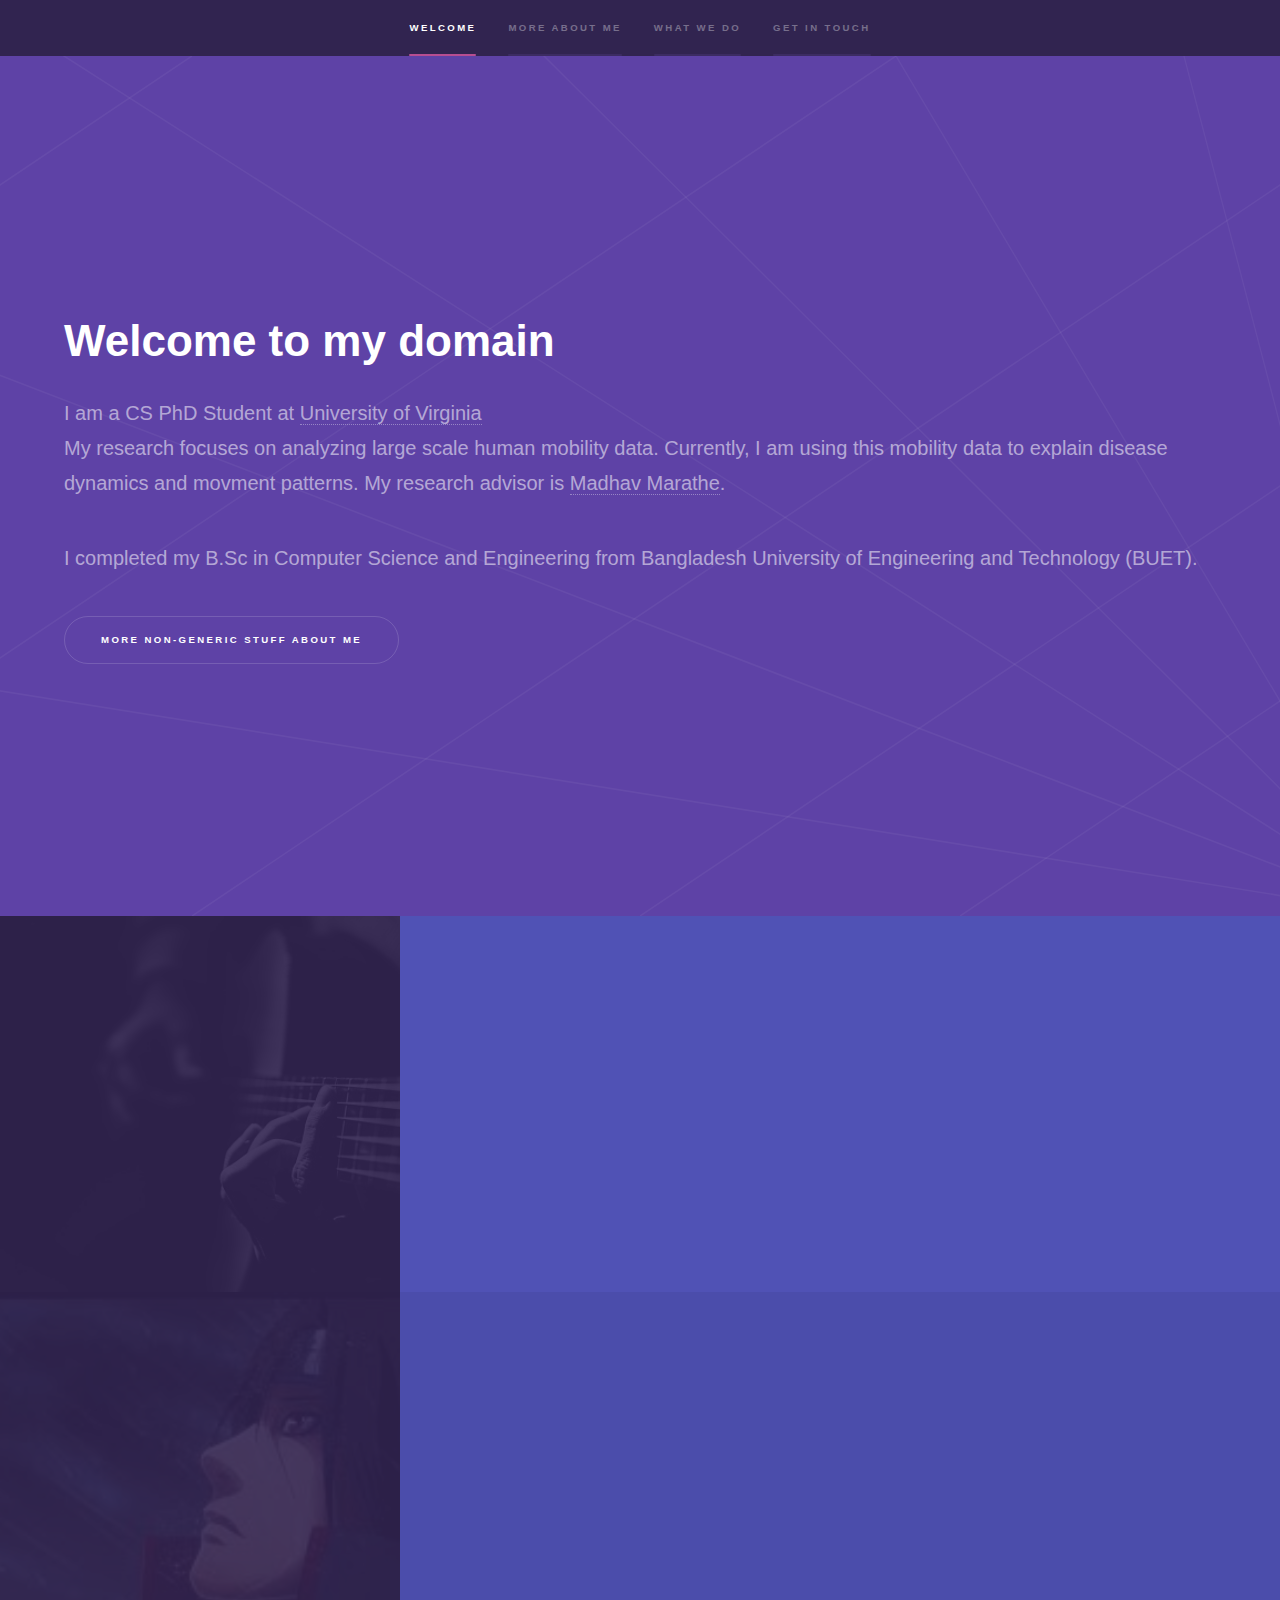
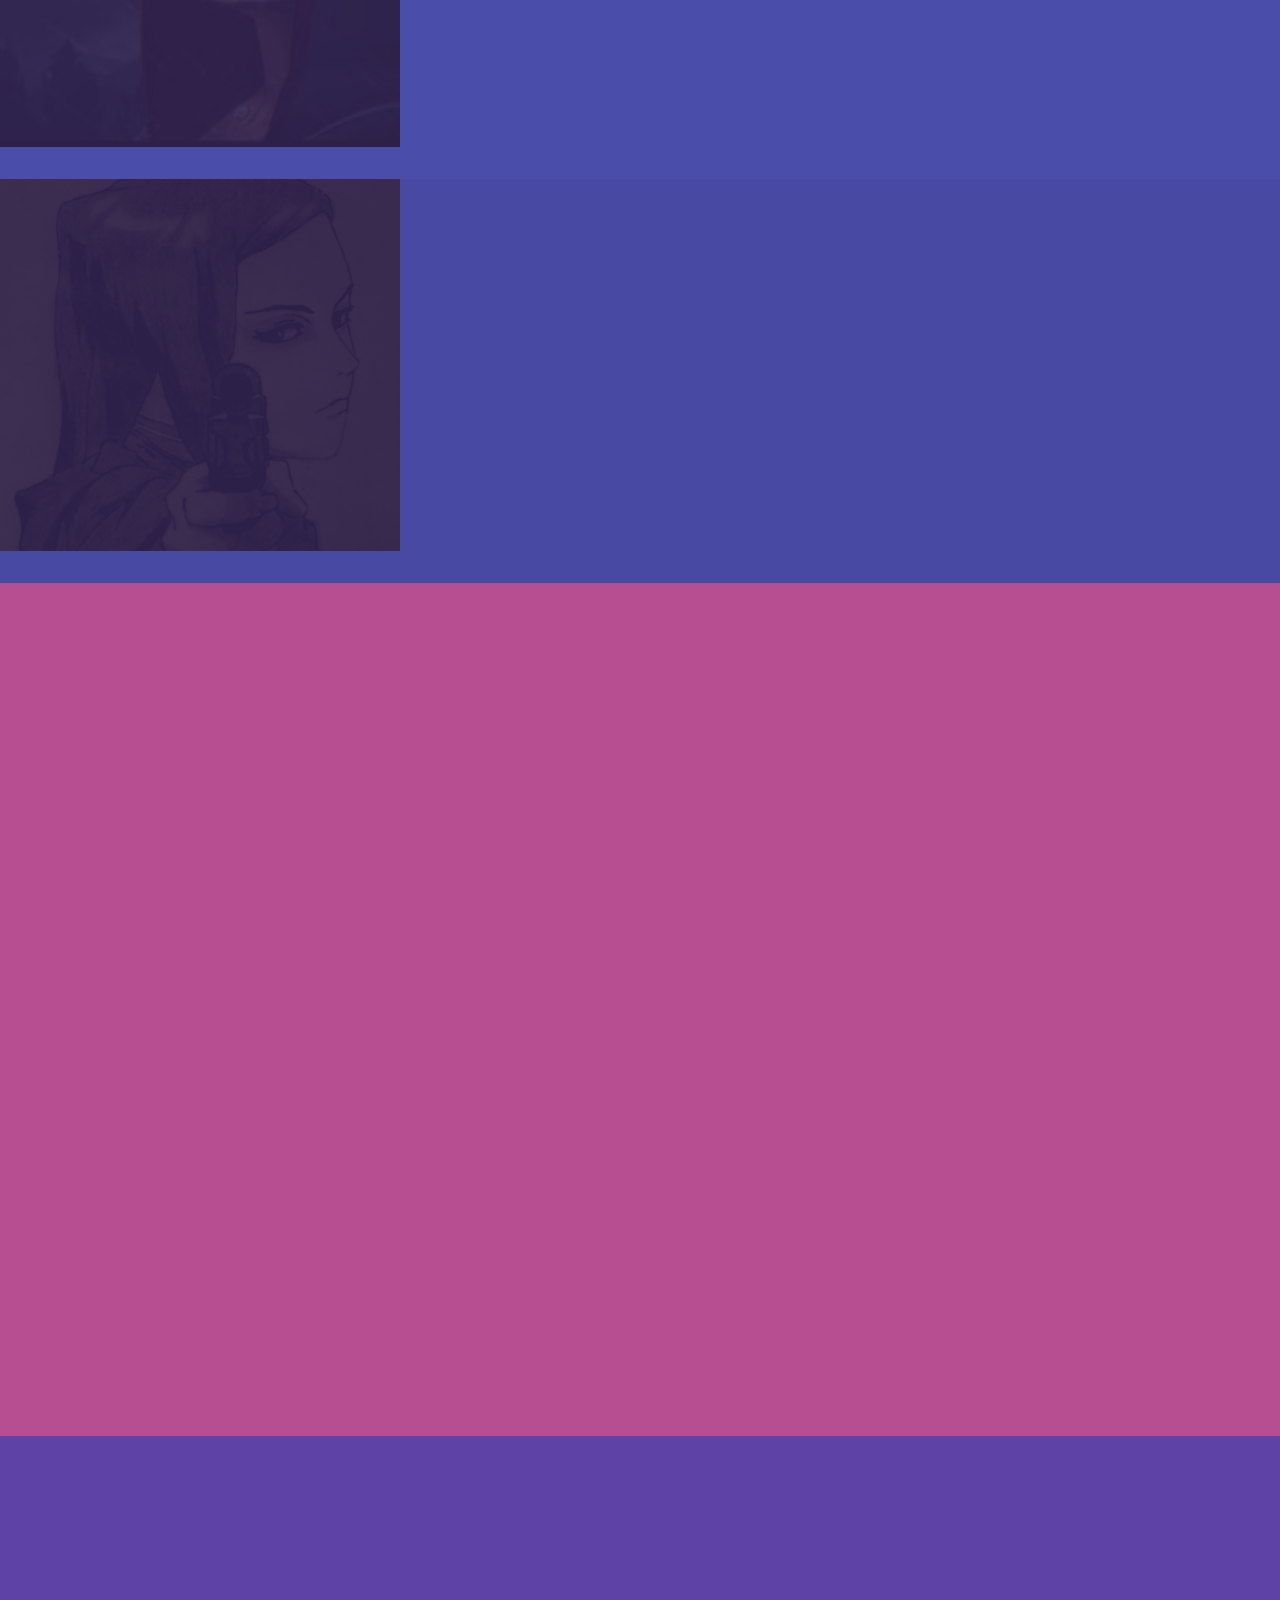
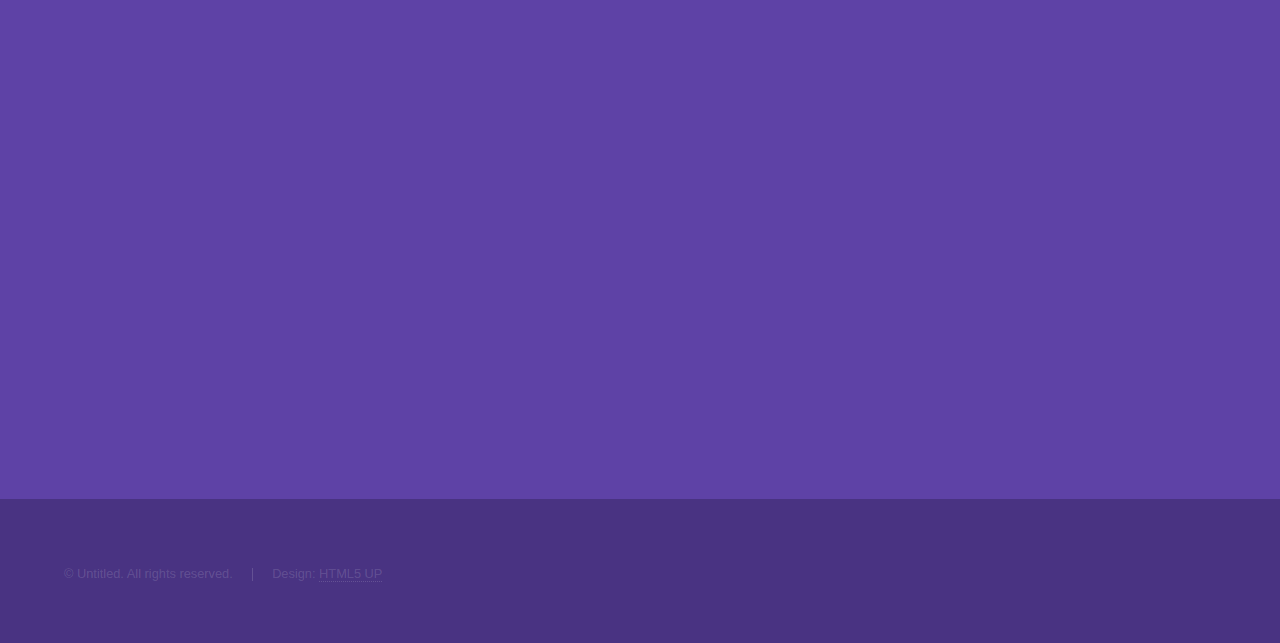
==== commit 73d28ad1: "Hobby added" ====
--- a/index.html
+++ b/index.html
@@ -48,10 +48,10 @@
 				<!-- One -->
 					<section id="one" class="wrapper style2 spotlights">
 						<section>
-							<a href="#" class="image"><img src="images/pic01.jpg" alt="" data-position="center center" /></a>
+							<a href="#" class="image"><img src="images/guitar2.jpg" alt="" data-position="center center" /></a>
 							<div class="content">
 								<div class="inner">
-									<h2>More about me</h2>
+									<h2>My Music</h2>
 									
 									<p>In my free time, I listen to music and try to cover the ones I like in my guitar. In terms of guitar playing skill, I consider myself a little
 										above noob but below amateur. I am recently opting for fingerstyle covers and it is killing me. But, there is also that feeling of elation if I do manage
@@ -61,32 +61,40 @@
 											<li><a href="generic.html" class="button">Some of my guitar covers</a></li>
 										</ul>	
 										
-										<p>watch anime and sketch during my free time. I also love to drive and listen to people's stories. If you have a story you want to share and are living nearby, feel free to reach out to me (dmehrab94@gmail.com) and I can listen to your story over a cup of coffee. You will probably find that I am a very good listener. 
-							If you want your story to be kept secret, I am able to do that too. I guess that is why many people have shared their stories with me.</p>
-									
+										
 								</div>
 							</div>
 						</section>
 						<section>
-							<a href="#" class="image"><img src="images/pic02.jpg" alt="" data-position="top center" /></a>
+							<a href="#" class="image fit"><img src="images/anime2.jpg" alt="" /></a>
 							<div class="content">
 								<div class="inner">
-									<h2>Feugiat consequat</h2>
-									<p>Phasellus convallis elit id ullamcorper pulvinar. Duis aliquam turpis mauris, eu ultricies erat malesuada quis. Aliquam dapibus.</p>
+									<h2>My Anime</h2>
+									<p>I have been watching anime since 2009 and have watched quite a handful of them. Some of my favourites are: Death Note, Code Geass, Steins; Gate, 
+										Full Metal Alchemist
+										, Tatami Galaxy. I am also a huge fan of One Piece. I love discussing One Piece theories with people. If you are a One Piece fan also and have some theories,
+										I will be happy to hear it anytime. My favourite anime characters are Nico Robin from One Piece and Itachi Uchiha from Naruto. I like characters that
+									are fleshed out, not characters who look cool in appearance. If you just like an anime character because of his/her appearance, I probably
+								will have an argument with you and not respect your opinion.</p>
+									
 									<ul class="actions">
-										<li><a href="generic.html" class="button">Learn more</a></li>
+										<li><a href="anime.html" class="button">Some anime analysis I found interesting</a></li>
 									</ul>
 								</div>
 							</div>
 						</section>
 						<section>
-							<a href="#" class="image"><img src="images/pic03.jpg" alt="" data-position="25% 25%" /></a>
+							<a href="#" class="image fit"><img src="sketch/relmeyer.jpg" alt=""/></a>
 							<div class="content">
 								<div class="inner">
-									<h2>Ultricies aliquam</h2>
-									<p>Phasellus convallis elit id ullamcorper pulvinar. Duis aliquam turpis mauris, eu ultricies erat malesuada quis. Aliquam dapibus.</p>
+									<h2>My Pictures</h2>
+									<p>Another of my pastime involves drawing different characters. I can also draw stencil of people's faces given a reference. Chances are if you have helped
+										me in some way, I will sketch you at some time in the future. Alternatively, if you don't ever receive your sketch from me, probably you did not
+										matter much to me. However, even if you did receive a sketch of yours, there is no need to think that I am your bestie or something. It's just one 
+										of my way of saying thanks.
+									</p>
 									<ul class="actions">
-										<li><a href="generic.html" class="button">Learn more</a></li>
+										<li><a href="sketch.html" class="button">Some of my fictional sketches</a></li>
 									</ul>
 								</div>
 							</div>
@@ -96,8 +104,7 @@
 				<!-- Two -->
 					<section id="two" class="wrapper style3 fade-up">
 						<div class="inner">
-							<h2>What we do</h2>
-							<p>Phasellus convallis elit id ullamcorper pulvinar. Duis aliquam turpis mauris, eu ultricies erat malesuada quis. Aliquam dapibus, lacus eget hendrerit bibendum, urna est aliquam sem, sit amet imperdiet est velit quis lorem.</p>
+							<h2>Research Experience</h2>
 							<div class="features">
 								<section>
 									<span class="icon solid major fa-code"></span>
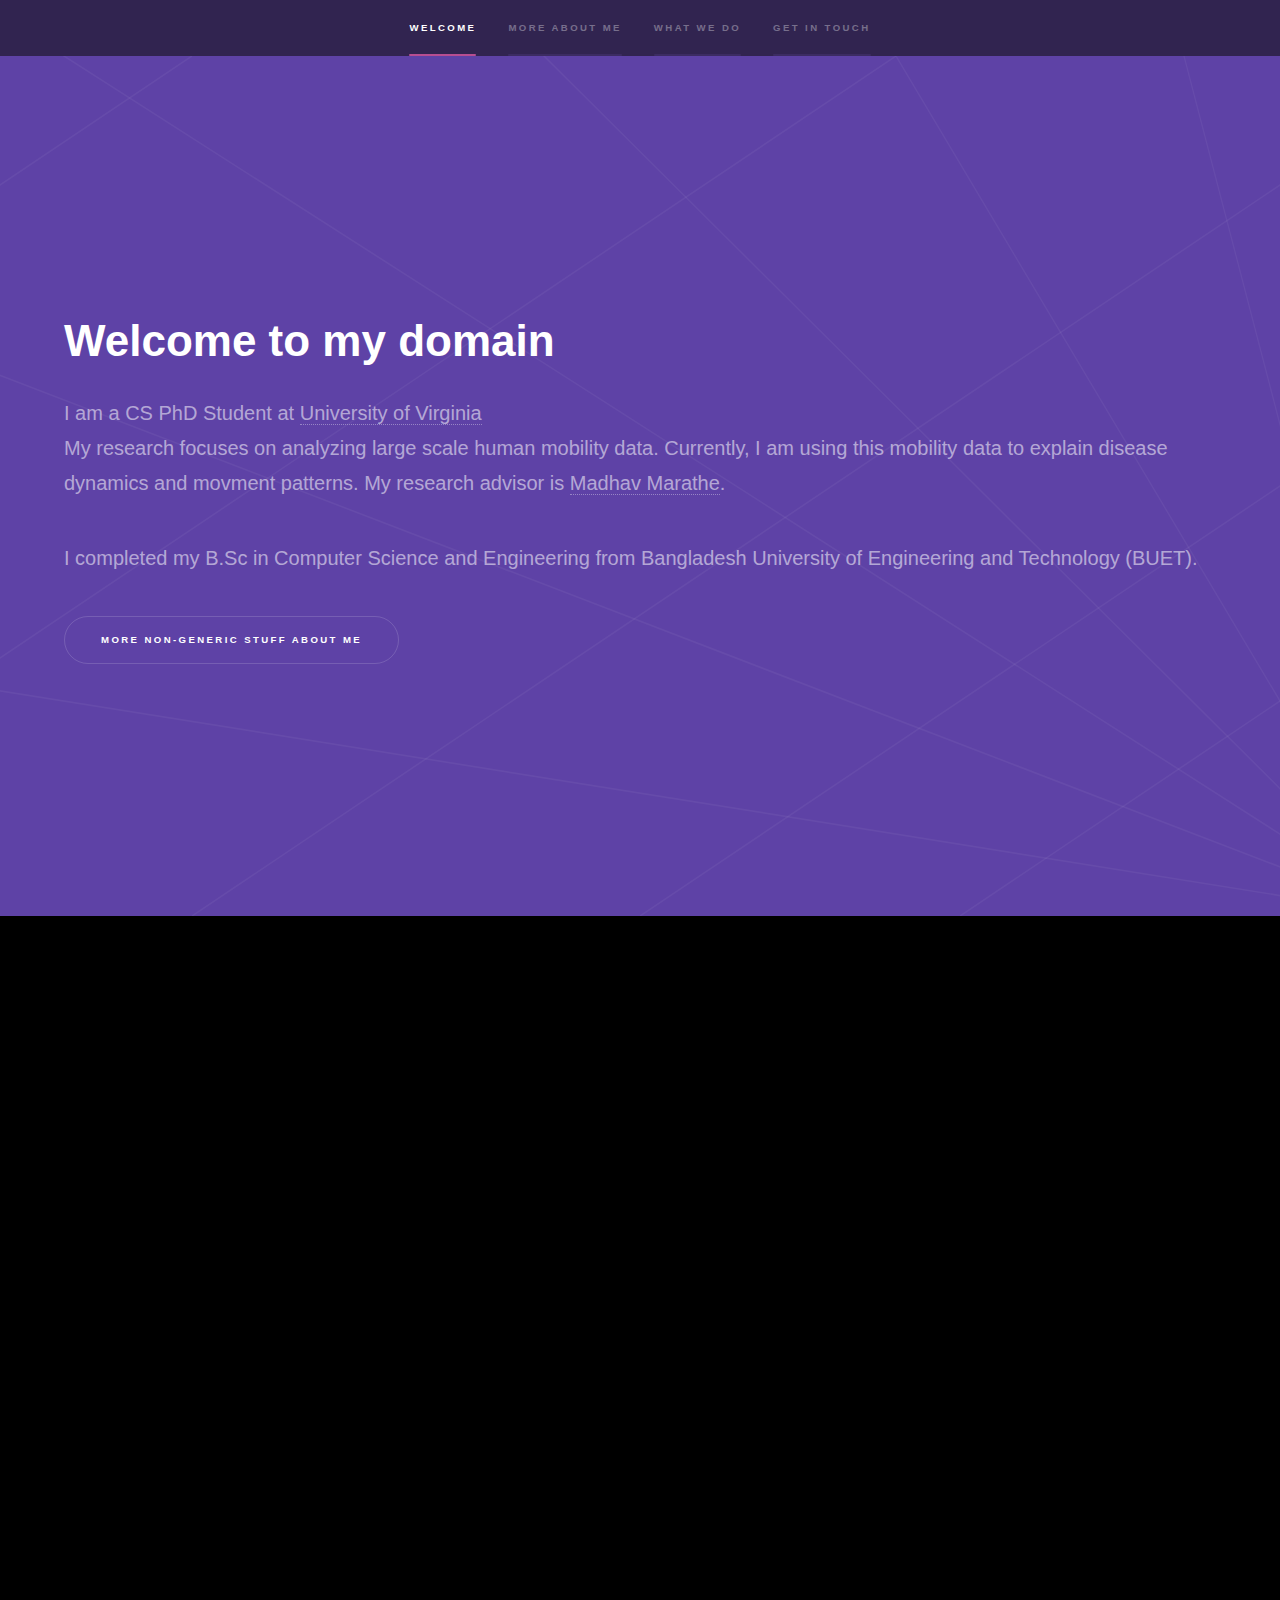
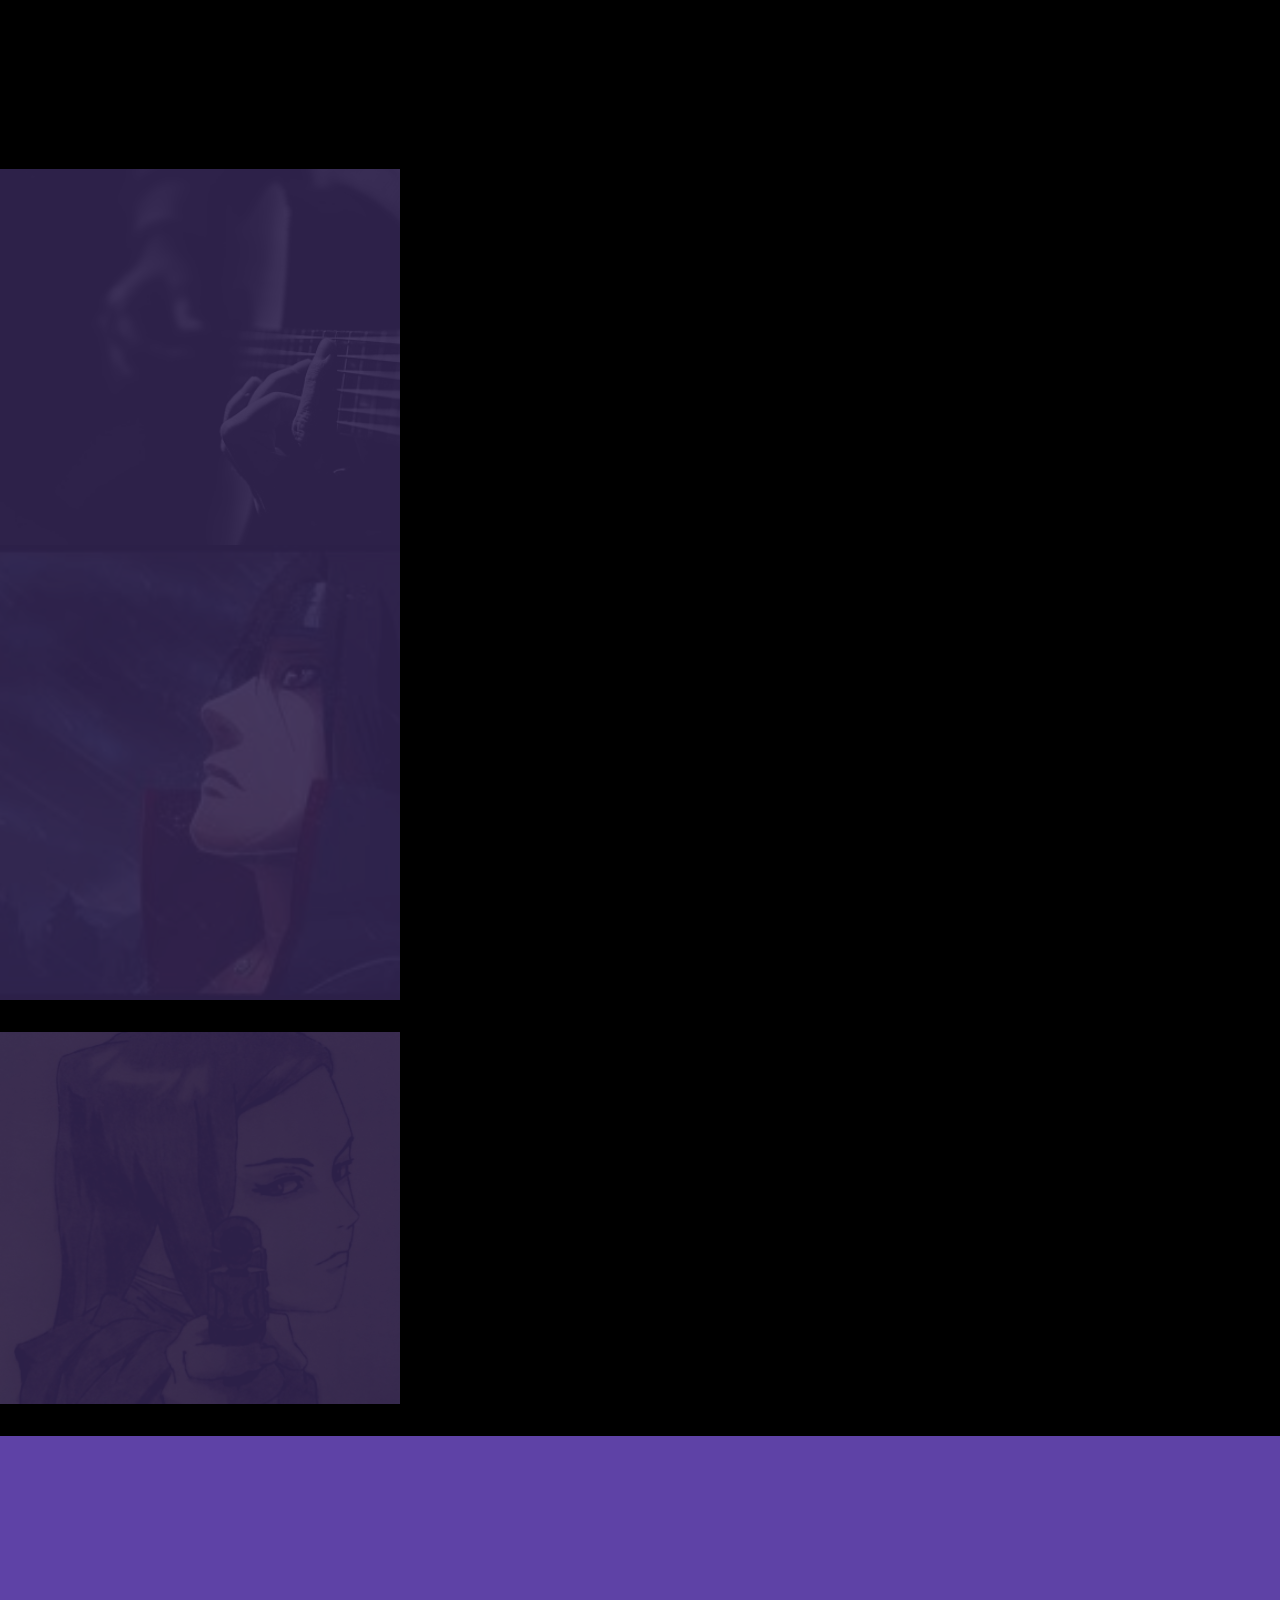
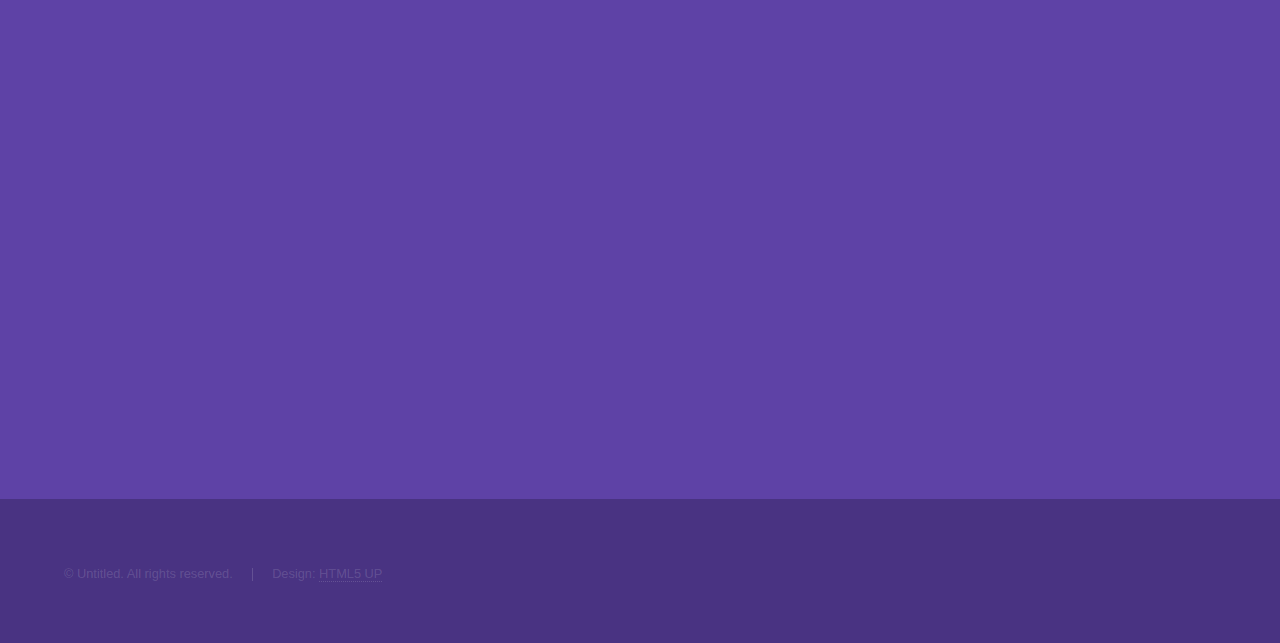
==== commit bb381145: "added research panel" ====
--- a/index.html
+++ b/index.html
@@ -6,7 +6,7 @@
 -->
 <html>
 	<head>
-		<title>Hyperspace by HTML5 UP</title>
+		<title>dmehrab06</title>
 		<meta charset="utf-8" />
 		<meta name="viewport" content="width=device-width, initial-scale=1, user-scalable=no" />
 		<link rel="stylesheet" href="assets/css/main.css" />
@@ -44,6 +44,48 @@
 							</ul>
 						</div>
 					</section>
+				
+				<!-- Two -->
+				<section id="two" class="wrapper style3 fade-up">
+					<div class="inner">
+						<h2>Focus</h2>
+						<div class="features">
+							<section>
+								<span class="icon solid major fa-code"></span>
+								<h3>Lorem ipsum amet</h3>
+								<p>Phasellus convallis elit id ullam corper amet et pulvinar. Duis aliquam turpis mauris, sed ultricies erat dapibus.</p>
+							</section>
+							<section>
+								<span class="icon solid major fa-lock"></span>
+								<h3>Aliquam sed nullam</h3>
+								<p>Phasellus convallis elit id ullam corper amet et pulvinar. Duis aliquam turpis mauris, sed ultricies erat dapibus.</p>
+							</section>
+							<section>
+								<span class="icon solid major fa-cog"></span>
+								<h3>Sed erat ullam corper</h3>
+								<p>Phasellus convallis elit id ullam corper amet et pulvinar. Duis aliquam turpis mauris, sed ultricies erat dapibus.</p>
+							</section>
+							<section>
+								<span class="icon solid major fa-desktop"></span>
+								<h3>Veroeros quis lorem</h3>
+								<p>Phasellus convallis elit id ullam corper amet et pulvinar. Duis aliquam turpis mauris, sed ultricies erat dapibus.</p>
+							</section>
+							<section>
+								<span class="icon solid major fa-link"></span>
+								<h3>Urna quis bibendum</h3>
+								<p>Phasellus convallis elit id ullam corper amet et pulvinar. Duis aliquam turpis mauris, sed ultricies erat dapibus.</p>
+							</section>
+							<section>
+								<span class="icon major fa-gem"></span>
+								<h3>Aliquam urna dapibus</h3>
+								<p>Phasellus convallis elit id ullam corper amet et pulvinar. Duis aliquam turpis mauris, sed ultricies erat dapibus.</p>
+							</section>
+						</div>
+						<ul class="actions">
+							<li><a href="generic.html" class="button">Learn more</a></li>
+						</ul>
+					</div>
+				</section>
 
 				<!-- One -->
 					<section id="one" class="wrapper style2 spotlights">
@@ -101,47 +143,7 @@
 						</section>
 					</section>
 
-				<!-- Two -->
-					<section id="two" class="wrapper style3 fade-up">
-						<div class="inner">
-							<h2>Research Experience</h2>
-							<div class="features">
-								<section>
-									<span class="icon solid major fa-code"></span>
-									<h3>Lorem ipsum amet</h3>
-									<p>Phasellus convallis elit id ullam corper amet et pulvinar. Duis aliquam turpis mauris, sed ultricies erat dapibus.</p>
-								</section>
-								<section>
-									<span class="icon solid major fa-lock"></span>
-									<h3>Aliquam sed nullam</h3>
-									<p>Phasellus convallis elit id ullam corper amet et pulvinar. Duis aliquam turpis mauris, sed ultricies erat dapibus.</p>
-								</section>
-								<section>
-									<span class="icon solid major fa-cog"></span>
-									<h3>Sed erat ullam corper</h3>
-									<p>Phasellus convallis elit id ullam corper amet et pulvinar. Duis aliquam turpis mauris, sed ultricies erat dapibus.</p>
-								</section>
-								<section>
-									<span class="icon solid major fa-desktop"></span>
-									<h3>Veroeros quis lorem</h3>
-									<p>Phasellus convallis elit id ullam corper amet et pulvinar. Duis aliquam turpis mauris, sed ultricies erat dapibus.</p>
-								</section>
-								<section>
-									<span class="icon solid major fa-link"></span>
-									<h3>Urna quis bibendum</h3>
-									<p>Phasellus convallis elit id ullam corper amet et pulvinar. Duis aliquam turpis mauris, sed ultricies erat dapibus.</p>
-								</section>
-								<section>
-									<span class="icon major fa-gem"></span>
-									<h3>Aliquam urna dapibus</h3>
-									<p>Phasellus convallis elit id ullam corper amet et pulvinar. Duis aliquam turpis mauris, sed ultricies erat dapibus.</p>
-								</section>
-							</div>
-							<ul class="actions">
-								<li><a href="generic.html" class="button">Learn more</a></li>
-							</ul>
-						</div>
-					</section>
+				
 
 				<!-- Three -->
 					<section id="three" class="wrapper style1 fade-up">
--- a/assets/css/main.css
+++ b/assets/css/main.css
@@ -98,7 +98,7 @@
 	}
 
 	body {
-		background: #312450;
+		background: #020005;
 	}
 
 		body.is-preload *, body.is-preload *:before, body.is-preload *:after {
@@ -2544,19 +2544,19 @@
 				}
 
 				.wrapper.style2 .icon.major:before {
-					color: #5052b5;
+					color: #000000;
 				}
 
 				.wrapper.style2-alt .icon.major:before {
-					color: #3e4094;
+					color: #000000;
 				}
 
 				.wrapper.style3 .icon.major:before {
-					color: #b74e91;
+					color: #000000;
 				}
 
 				.wrapper.style3-alt .icon.major:before {
-					color: #953d75;
+					color: #000000;
 				}
 
 /* Image */
@@ -3248,7 +3248,7 @@
 		}
 
 		.wrapper.style2 {
-			background-color: #5052b5;
+			background-color: #000000;
 		}
 
 		.wrapper.style2-alt {
@@ -3256,7 +3256,7 @@
 		}
 
 		.wrapper.style3 {
-			background-color: #b74e91;
+			background-color: #000000;
 		}
 
 		.wrapper.style3-alt {
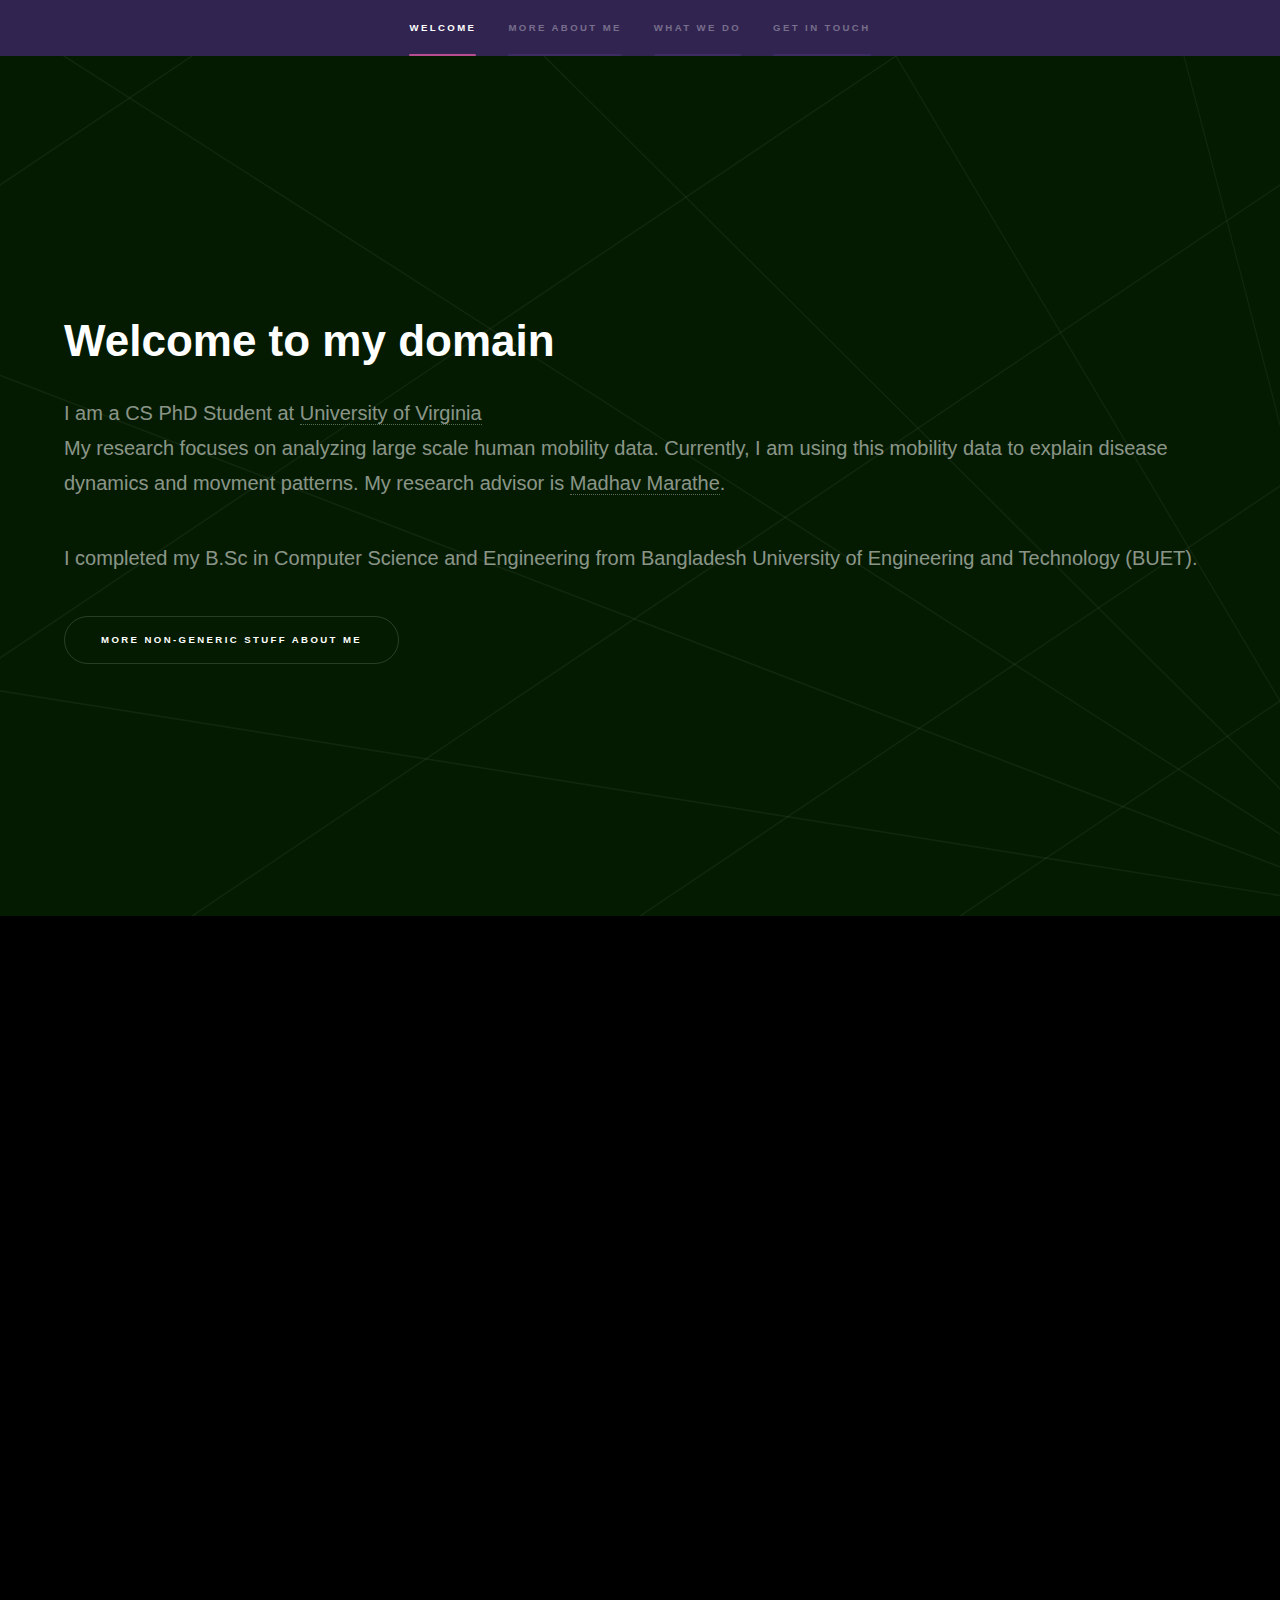
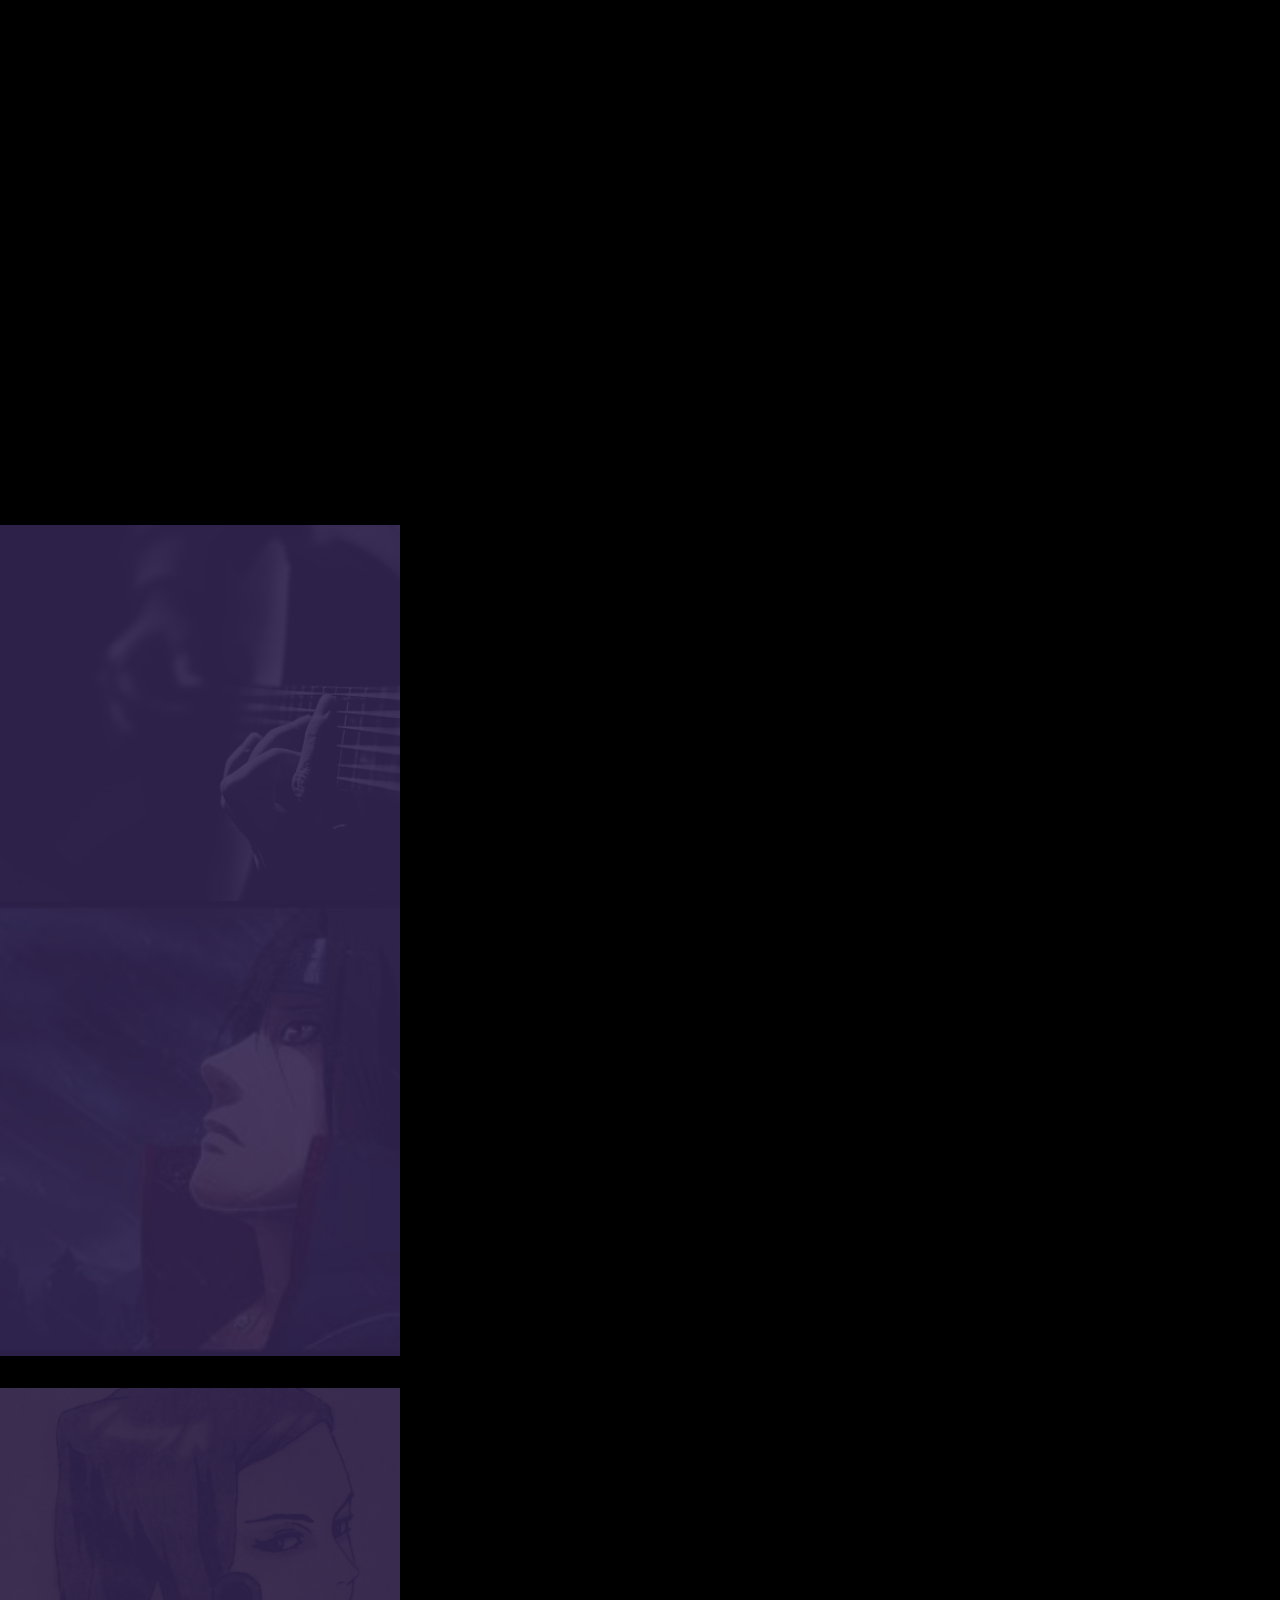
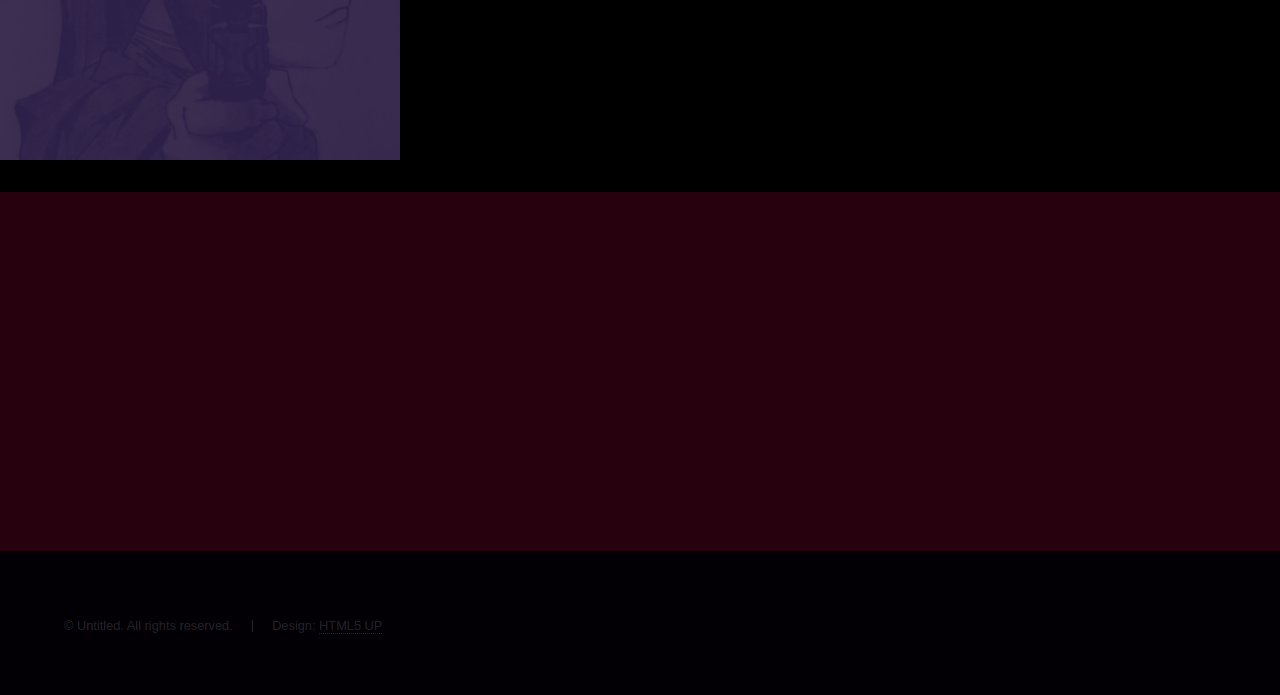
==== commit 83aef0a9: "draft 1" ====
--- a/index.html
+++ b/index.html
@@ -11,6 +11,7 @@
 		<meta name="viewport" content="width=device-width, initial-scale=1, user-scalable=no" />
 		<link rel="stylesheet" href="assets/css/main.css" />
 		<noscript><link rel="stylesheet" href="assets/css/noscript.css" /></noscript>
+		
 	</head>
 	<body class="is-preload">
 
@@ -48,41 +49,44 @@
 				<!-- Two -->
 				<section id="two" class="wrapper style3 fade-up">
 					<div class="inner">
-						<h2>Focus</h2>
-						<div class="features">
+						<h2>Research Focus</h2>
+						<div class="inner">
 							<section>
-								<span class="icon solid major fa-code"></span>
-								<h3>Lorem ipsum amet</h3>
-								<p>Phasellus convallis elit id ullam corper amet et pulvinar. Duis aliquam turpis mauris, sed ultricies erat dapibus.</p>
+								<span class="fas fa-map-marker-alt" style='font-size:36px'></span>
+								<h3>Mobility Data Analysis</h3>
+								<p> <b>Data-Driven Real-Time Strategic Placement of Mobile Vaccine Distribution Sites</b><br>
+									Zakaria Mehrab, Mandy L. Wilson, Serina Y Chang, Galen Harrison, Bryan Lewis, Alex Telionis,
+									 Justin Crow, Dennis Kim, Scott Spillmann, Kate Peters, Jure Leskovec, Madhav Marathe<br>
+									IAAI 2022, Emerging Track.</p>
+								<p> <b>Supporting COVID-19 policy response with large-scale mobility-based modeling</b><br>
+									Serina Chang, Mandy L. Wilson, Bryan Lewis, Zakaria Mehrab, 
+									Komal K. Dudakiya, Emma Pierson, Pang Wei Koh, Jaline Gerardin, 
+									Beth Redbird, David Grusky, Madhav Marathe, and Jure Leskovec.<br>
+									KDD 2021, Applied Data Science Track - <b>Best Paper Award.</b></p>
+								<p> <b>Evaluating the utility of high-resolution proximity metrics in predicting the spread of COVID-19</b><br>
+										Zakaria Mehrab, Aniruddha Adiga, Madhav V. Marathe, Srini Venkatramanan, Samarth Swarup<br>
+										Under Revision in ACM TSAS, COVID-19 Special Issue.</p>
 							</section>
 							<section>
-								<span class="icon solid major fa-lock"></span>
-								<h3>Aliquam sed nullam</h3>
-								<p>Phasellus convallis elit id ullam corper amet et pulvinar. Duis aliquam turpis mauris, sed ultricies erat dapibus.</p>
+								<span class="fas fa-dna" style='font-size:36px'></span>
+								<h3>Genome Wide Association Study</h3>
+								<p> <b>Efficient association mapping from k-mers—An application in finding sex-specific sequences</b><br>
+									Zakaria Mehrab, Jaiaid Mobin, Ibrahim tahmid, Atif Rahman<br>
+									PLOS One - Volume 16.</p>
+									<p> <b>Reference-free Association Mapping from Sequencing Reads Using k-mers</b><br>
+										Zakaria Mehrab, Jaiaid Mobin, Ibrahim tahmid, Lior Pachter, Atif Rahman<br>
+										Bio-protocol - Volume 10.</p>
 							</section>
 							<section>
-								<span class="icon solid major fa-cog"></span>
-								<h3>Sed erat ullam corper</h3>
-								<p>Phasellus convallis elit id ullam corper amet et pulvinar. Duis aliquam turpis mauris, sed ultricies erat dapibus.</p>
-							</section>
-							<section>
-								<span class="icon solid major fa-desktop"></span>
-								<h3>Veroeros quis lorem</h3>
-								<p>Phasellus convallis elit id ullam corper amet et pulvinar. Duis aliquam turpis mauris, sed ultricies erat dapibus.</p>
-							</section>
-							<section>
-								<span class="icon solid major fa-link"></span>
-								<h3>Urna quis bibendum</h3>
-								<p>Phasellus convallis elit id ullam corper amet et pulvinar. Duis aliquam turpis mauris, sed ultricies erat dapibus.</p>
-							</section>
-							<section>
-								<span class="icon major fa-gem"></span>
-								<h3>Aliquam urna dapibus</h3>
-								<p>Phasellus convallis elit id ullam corper amet et pulvinar. Duis aliquam turpis mauris, sed ultricies erat dapibus.</p>
+								<span class="fab fa-node-js" style='font-size:36px'></span>
+								<h3>Software Repository Mining</h3>
+								<p> <b>Mining Developer Questions about Major Web Frameworks.</b><br>
+									Zakaria Mehrab, Raquib Bin Yusuf, Ibrahim tahmid, Rifat Shahriyar<br>
+									WEBIST 2018.</p>
 							</section>
 						</div>
 						<ul class="actions">
-							<li><a href="generic.html" class="button">Learn more</a></li>
+							<li><a href="more_work.html" class="button">Learn more</a></li>
 						</ul>
 					</div>
 				</section>
@@ -146,12 +150,12 @@
 				
 
 				<!-- Three -->
-					<section id="three" class="wrapper style1 fade-up">
+					<section id="three" class="wrapper style4 fade-up">
 						<div class="inner">
 							<h2>Get in touch</h2>
-							<p>Phasellus convallis elit id ullamcorper pulvinar. Duis aliquam turpis mauris, eu ultricies erat malesuada quis. Aliquam dapibus, lacus eget hendrerit bibendum, urna est aliquam sem, sit amet imperdiet est velit quis lorem.</p>
+							<p>I love listening to people's stories. If you want to share one of yours over a cup of coffee, feel free to reach out. I will try to listen to you if I am nearby.</p>
 							<div class="split style1">
-								<section>
+								<!--section>
 									<form method="post" action="#">
 										<div class="fields">
 											<div class="field half">
@@ -171,31 +175,31 @@
 											<li><a href="" class="button submit">Send Message</a></li>
 										</ul>
 									</form>
-								</section>
+								</section>-->
 								<section>
 									<ul class="contact">
-										<li>
+										<!--li>
 											<h3>Address</h3>
 											<span>12345 Somewhere Road #654<br />
 											Nashville, TN 00000-0000<br />
 											USA</span>
+										</li>-->
+										<li>
+											<h3>Email: dmehrab94@gmail.com</h3>
+											<a href="#"</a>
 										</li>
-										<li>
-											<h3>Email</h3>
-											<a href="#">user@untitled.tld</a>
-										</li>
-										<li>
+										<!--li>
 											<h3>Phone</h3>
 											<span>(000) 000-0000</span>
-										</li>
+										</li>-->
 										<li>
 											<h3>Social</h3>
 											<ul class="icons">
-												<li><a href="#" class="icon brands fa-twitter"><span class="label">Twitter</span></a></li>
-												<li><a href="#" class="icon brands fa-facebook-f"><span class="label">Facebook</span></a></li>
-												<li><a href="#" class="icon brands fa-github"><span class="label">GitHub</span></a></li>
-												<li><a href="#" class="icon brands fa-instagram"><span class="label">Instagram</span></a></li>
-												<li><a href="#" class="icon brands fa-linkedin-in"><span class="label">LinkedIn</span></a></li>
+												<!--li><a href="#" class="icon brands fa-twitter"><span class="label">Twitter</span></a></li>-->
+												<li><a href="https://www.facebook.com/zakaria.mehrab/" class="icon brands fa-facebook-f"><span class="label">Facebook</span></a></li>
+												<li><a href="https://github.com/dmehrab06" class="icon brands fa-github"><span class="label">GitHub</span></a></li>
+												<!--li><a href="#" class="icon brands fa-instagram"><span class="label">Instagram</span></a></li>-->
+												<li><a href="https://www.linkedin.com/in/zakaria-mehrab-20aa62109/" class="icon brands fa-linkedin-in"><span class="label">LinkedIn</span></a></li>
 											</ul>
 										</li>
 									</ul>
@@ -207,7 +211,7 @@
 			</div>
 
 		<!-- Footer -->
-			<footer id="footer" class="wrapper style1-alt">
+			<footer id="footer" class="wrapper style4-alt">
 				<div class="inner">
 					<ul class="menu">
 						<li>&copy; Untitled. All rights reserved.</li><li>Design: <a href="http://html5up.net">HTML5 UP</a></li>
--- a/assets/css/main.css
+++ b/assets/css/main.css
@@ -3240,7 +3240,11 @@
 		}
 
 		.wrapper.style1 {
-			background-color: #5e42a6;
+			background-color: #041b01;
+		}
+		
+		.wrapper.style4 {
+			background-color: #27010e;
 		}
 
 		.wrapper.style1-alt {
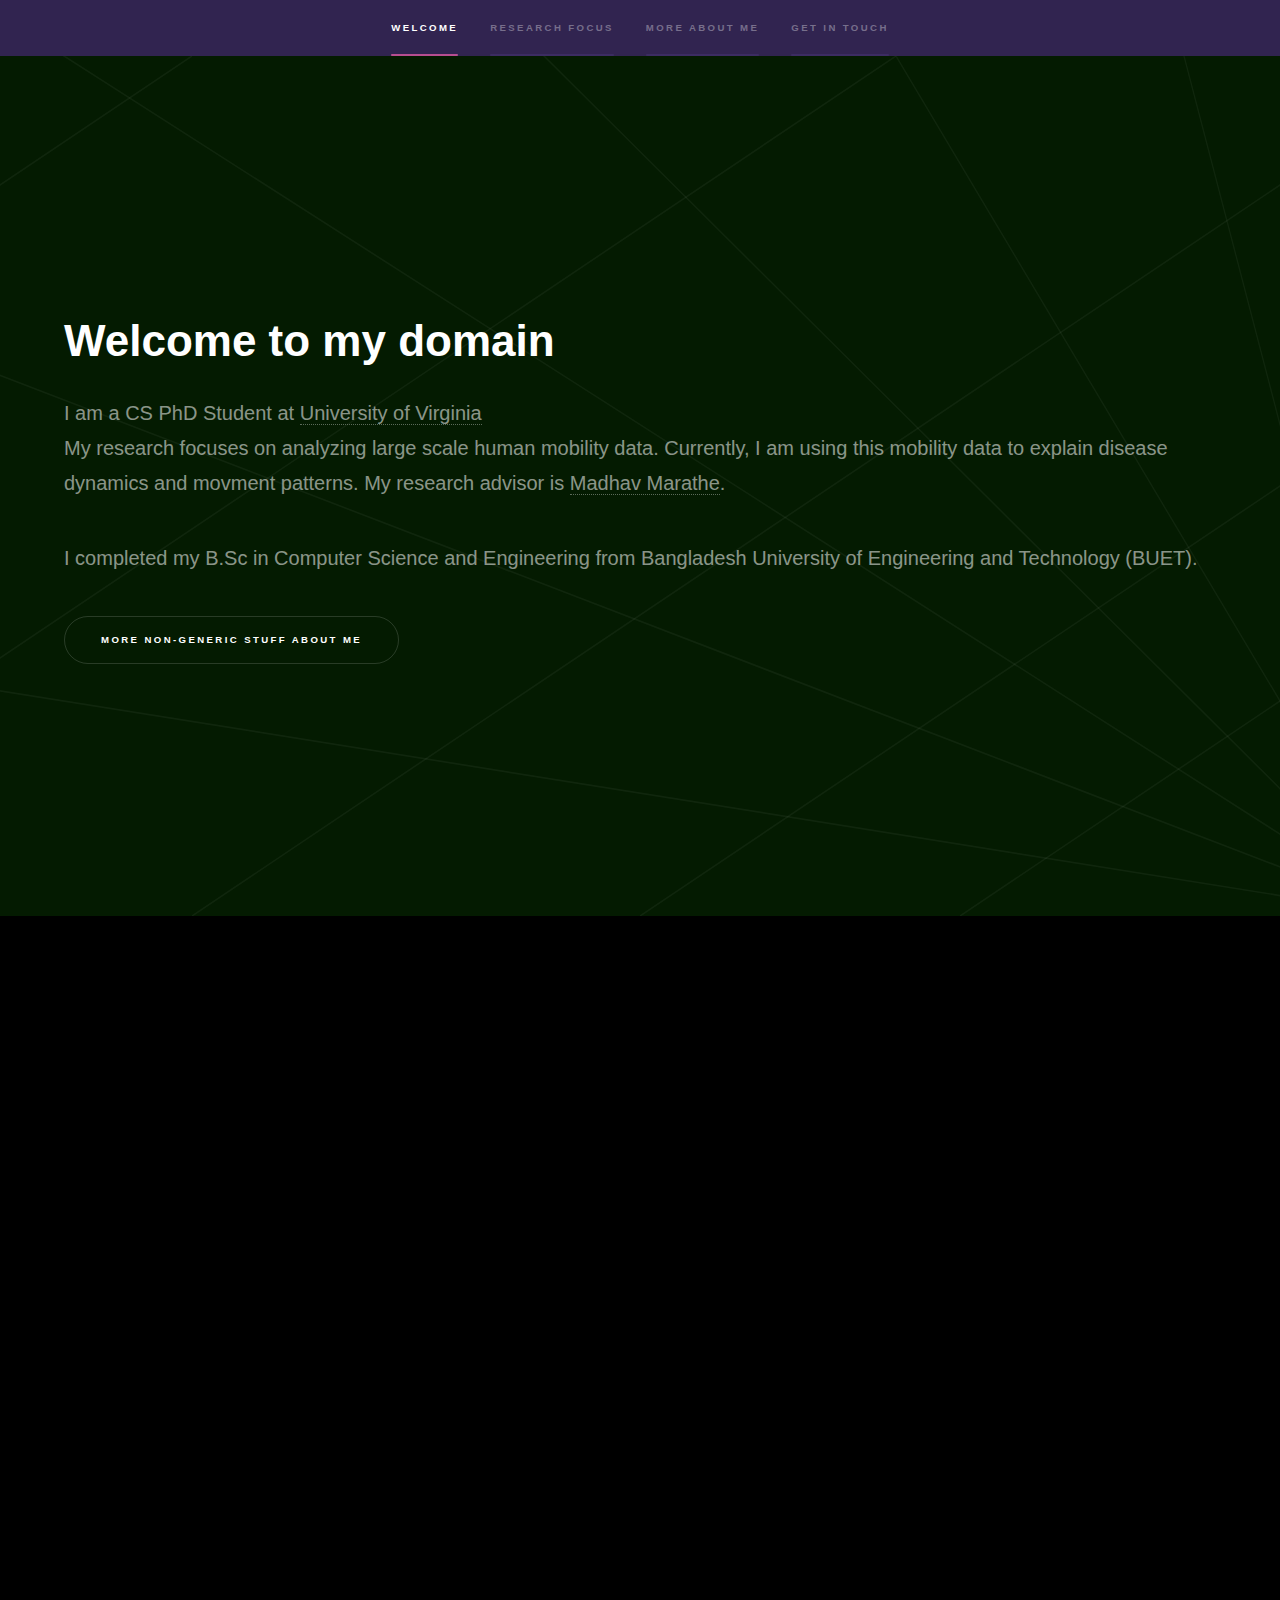
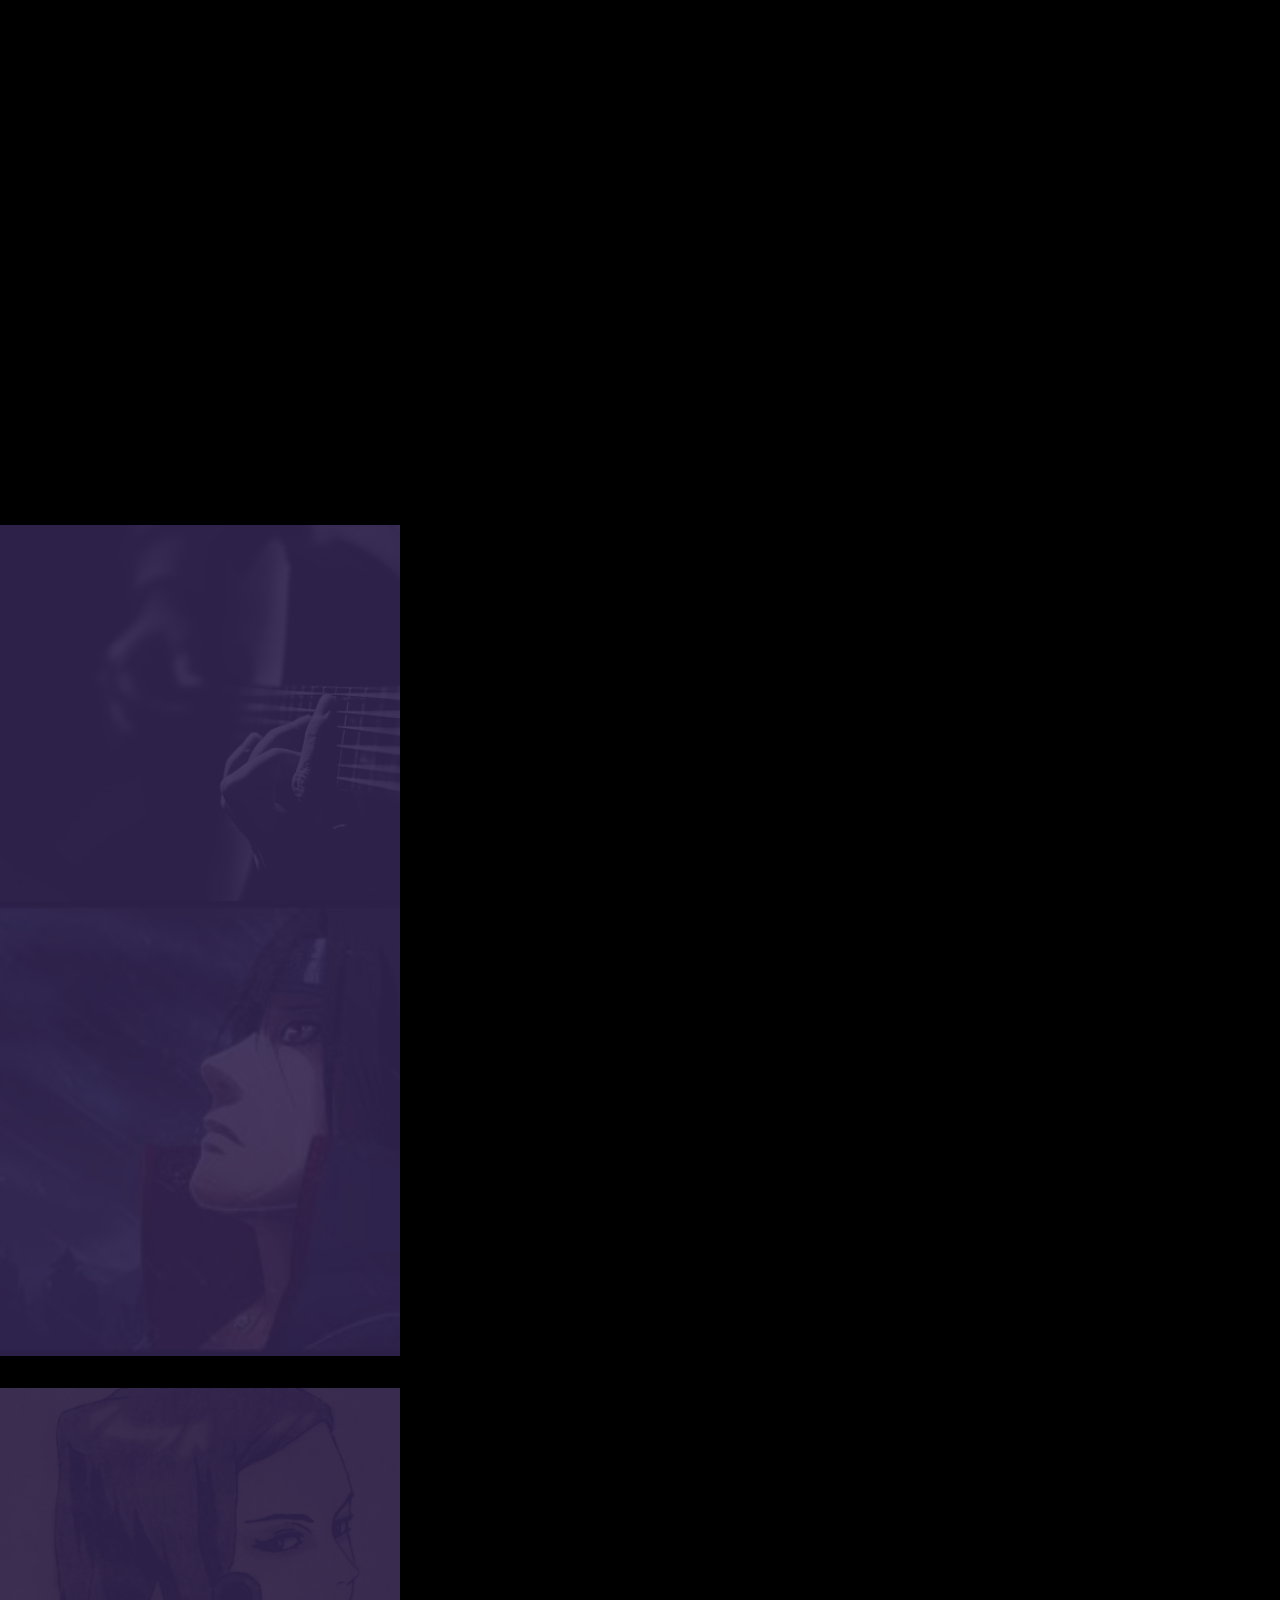
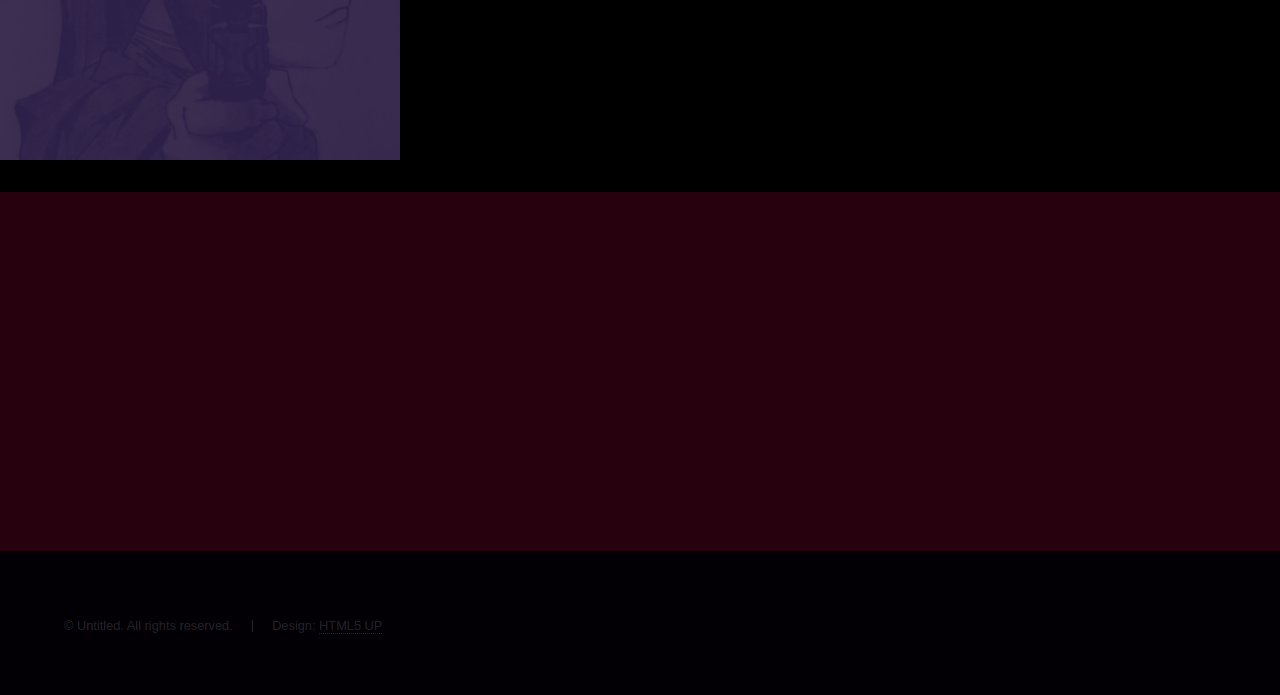
==== commit b4998e94: "updated layout" ====
--- a/index.html
+++ b/index.html
@@ -21,8 +21,8 @@
 					<nav>
 						<ul>
 							<li><a href="#intro">Welcome</a></li>
+							<li><a href="#two">Research Focus</a></li>
 							<li><a href="#one">More about me</a></li>
-							<li><a href="#two">What we do</a></li>
 							<li><a href="#three">Get in touch</a></li>
 						</ul>
 					</nav>
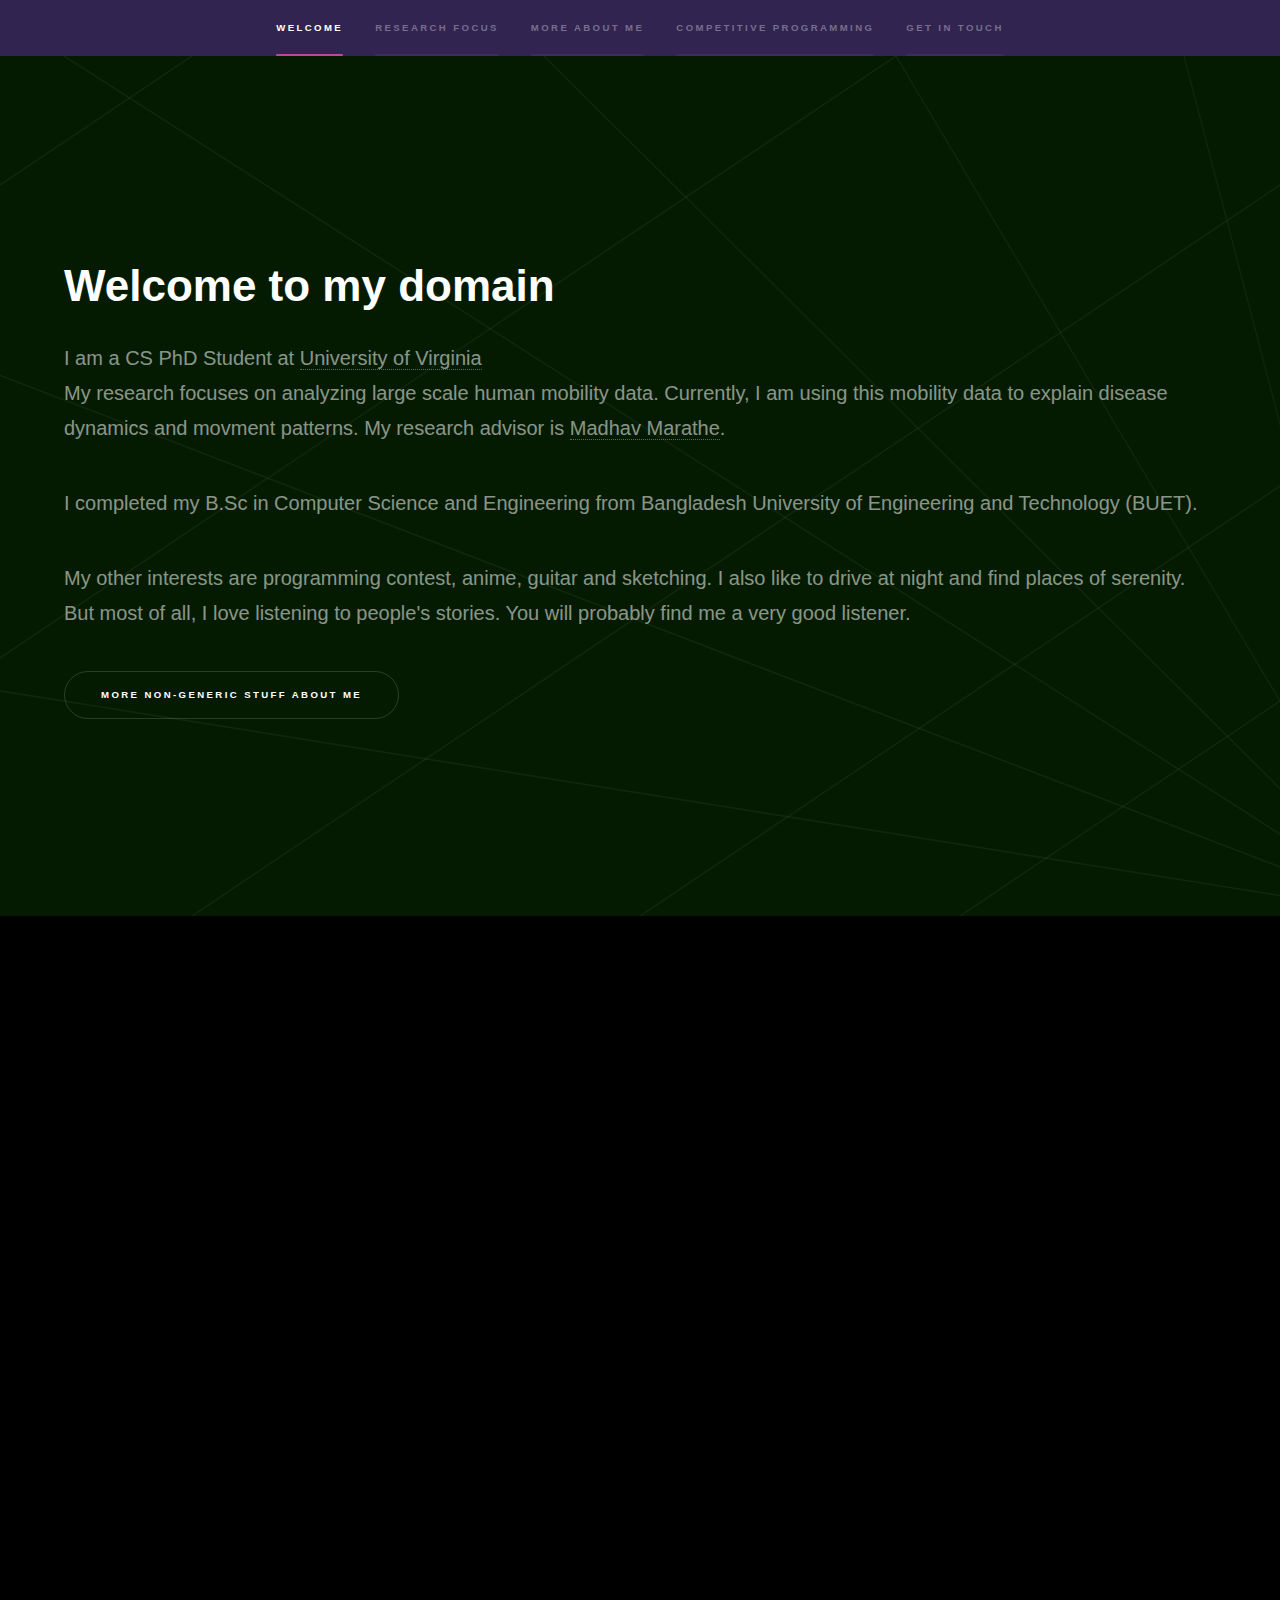
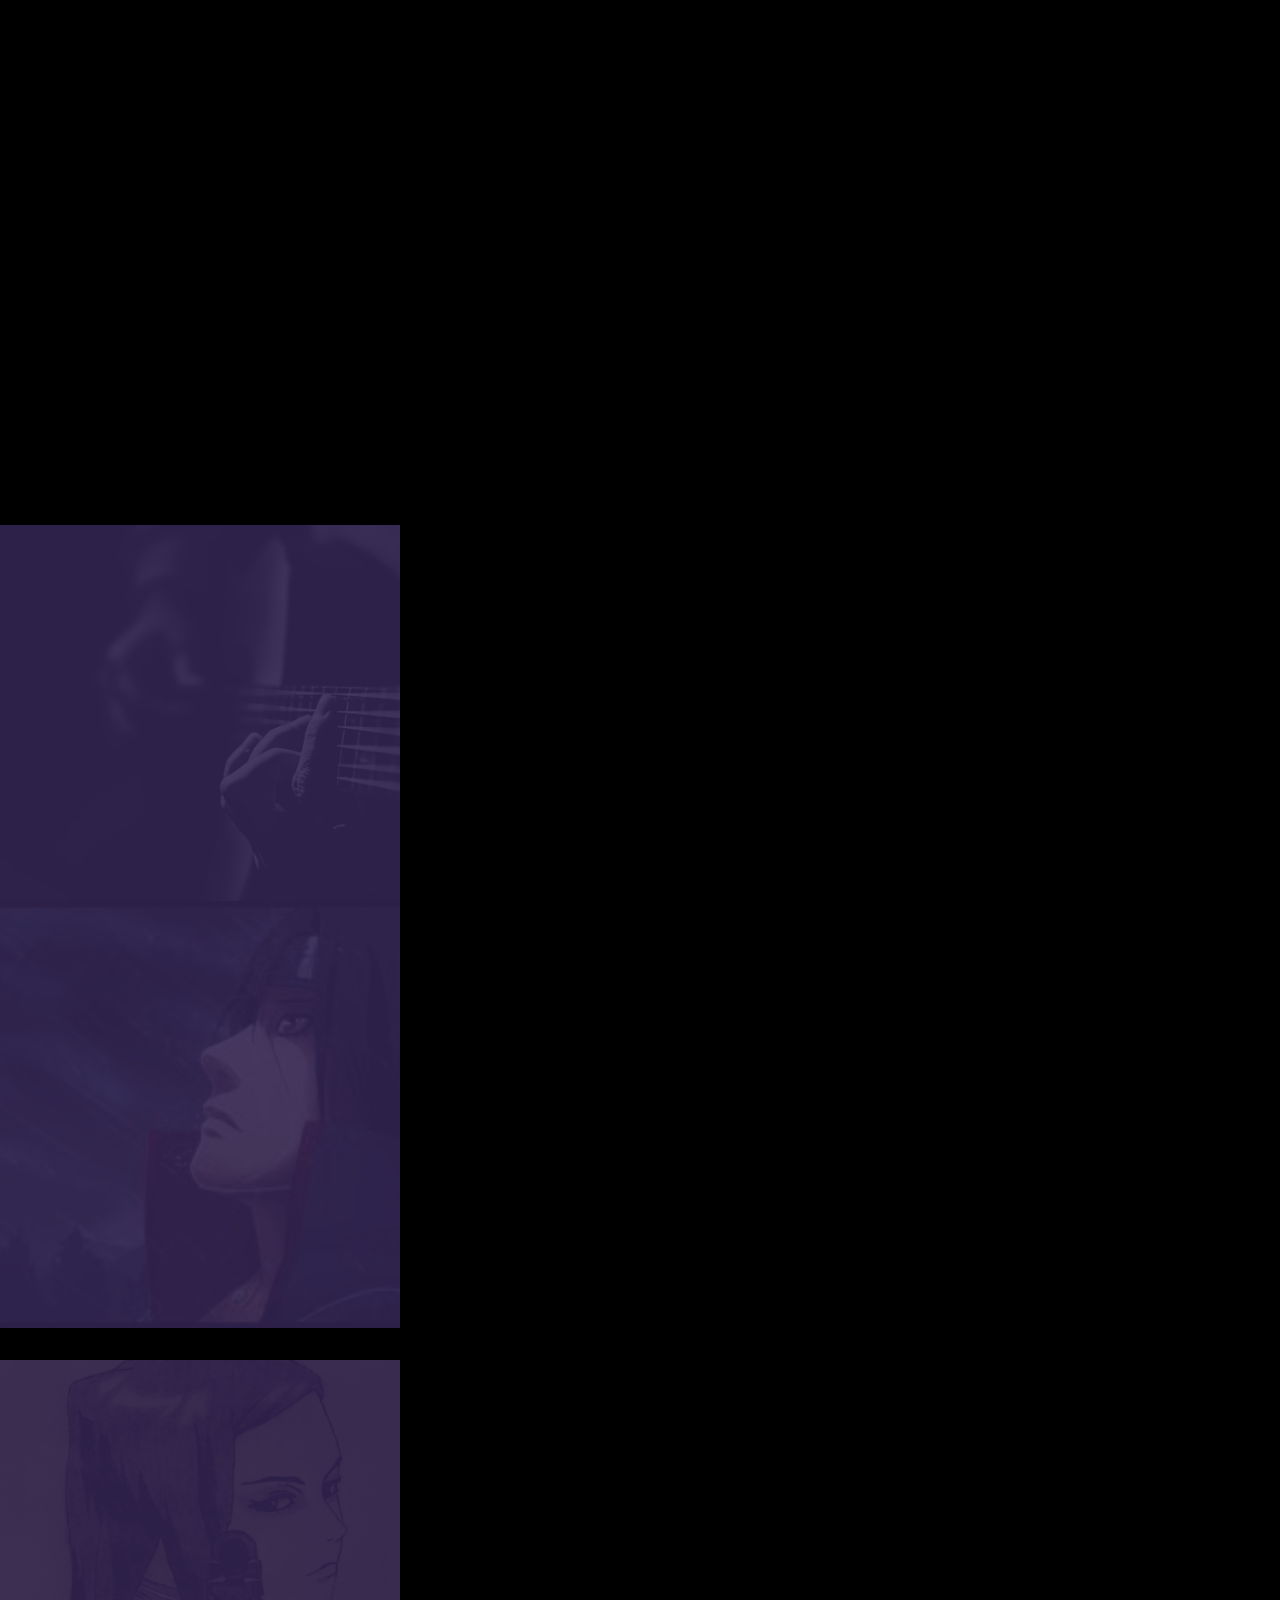
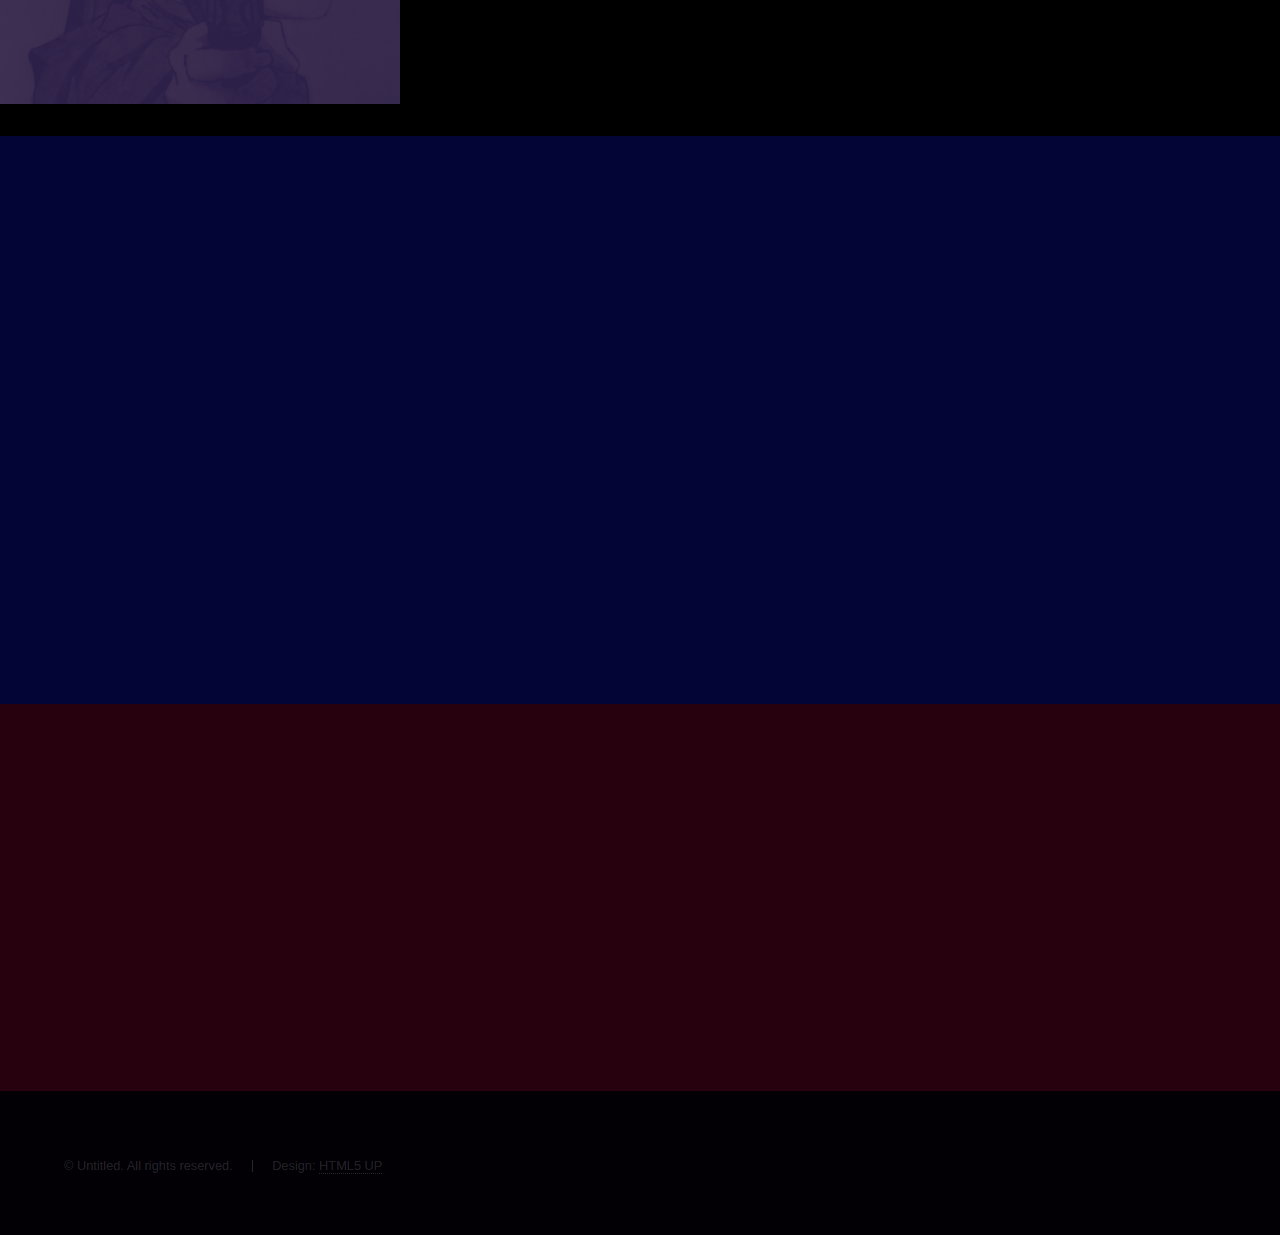
==== commit 1ab4c204: "added contest part" ====
--- a/index.html
+++ b/index.html
@@ -23,6 +23,7 @@
 							<li><a href="#intro">Welcome</a></li>
 							<li><a href="#two">Research Focus</a></li>
 							<li><a href="#one">More about me</a></li>
+							<li><a href="#four">Competitive programming</a></li>
 							<li><a href="#three">Get in touch</a></li>
 						</ul>
 					</nav>
@@ -38,7 +39,12 @@
 							<h1>Welcome to my domain</h1>
 							<p>I am a CS PhD Student at <a href="https://engineering.virginia.edu/departments/computer-science">University of Virginia</a><br />
 							My research focuses on analyzing large scale human mobility data. Currently, I am using this mobility data to explain disease dynamics and movment patterns. My research advisor is  <a href=https://scholar.google.com/citations?user=diIore8AAAAJ&hl=en">Madhav Marathe</a>.</p>
-							<p>I completed my B.Sc in Computer Science and Engineering from Bangladesh University of Engineering and Technology (BUET).</p>
+							<p>I completed my B.Sc in Computer Science and Engineering from Bangladesh University of Engineering
+								 and Technology (BUET).</p>
+
+								 <p>My other interests are programming contest, anime, guitar and sketching. I also like to drive at night and find 
+									 places of serenity. But most of all, I love listening to people's stories. You will probably find me a very good listener.
+								 </p>
 							
 							<ul class="actions">
 								<li><a href="#one" class="button scrolly">More non-generic stuff about me</a></li>
@@ -99,9 +105,10 @@
 								<div class="inner">
 									<h2>My Music</h2>
 									
-									<p>In my free time, I listen to music and try to cover the ones I like in my guitar. In terms of guitar playing skill, I consider myself a little
-										above noob but below amateur. I am recently opting for fingerstyle covers and it is killing me. But, there is also that feeling of elation if I do manage
-										to cover something successfully</p>
+									<p> If there's a music that fascinates me, I will try to cover it with my guitar. 
+										In terms of guitar playing skill, I consider myself mostly a beginner. 
+										I am recently opting for fingerstyle covers and it is proving difficult. 
+										But, the associate feeling of elation after covering something with fingerstyle is also rewarding.</p>
 
 										<ul class="actions">
 											<li><a href="generic.html" class="button">Some of my guitar covers</a></li>
@@ -116,12 +123,14 @@
 							<div class="content">
 								<div class="inner">
 									<h2>My Anime</h2>
-									<p>I have been watching anime since 2009 and have watched quite a handful of them. Some of my favourites are: Death Note, Code Geass, Steins; Gate, 
-										Full Metal Alchemist
-										, Tatami Galaxy. I am also a huge fan of One Piece. I love discussing One Piece theories with people. If you are a One Piece fan also and have some theories,
-										I will be happy to hear it anytime. My favourite anime characters are Nico Robin from One Piece and Itachi Uchiha from Naruto. I like characters that
-									are fleshed out, not characters who look cool in appearance. If you just like an anime character because of his/her appearance, I probably
-								will have an argument with you and not respect your opinion.</p>
+									<p>I have been watching anime since 2009 but don't consider myself a weeb. 
+										I consider anime and cartoon to be same thing. But it is noteworthy that japanese animes are unique in their own way.
+										Some of my favourites are: Death Note, Code Geass, Steins; Gate, 
+										Full Metal Alchemist, Tatami Galaxy and Baccano. 
+										I am also a huge  One Piece fan. I love discussing One Piece theories and lores with anybody interested. 
+									 
+									I also like to analyze hidden meaning behind different anime plots and it highly fascinates me when the plot points
+								get connected with each other.</p>
 									
 									<ul class="actions">
 										<li><a href="anime.html" class="button">Some anime analysis I found interesting</a></li>
@@ -134,10 +143,11 @@
 							<div class="content">
 								<div class="inner">
 									<h2>My Pictures</h2>
-									<p>Another of my pastime involves drawing different characters. I can also draw stencil of people's faces given a reference. Chances are if you have helped
-										me in some way, I will sketch you at some time in the future. Alternatively, if you don't ever receive your sketch from me, probably you did not
-										matter much to me. However, even if you did receive a sketch of yours, there is no need to think that I am your bestie or something. It's just one 
-										of my way of saying thanks.
+									<p> Another of my lesser favourite hobby involves drawing  fictional and non-fictional characters. 
+										For drawing real characters, I will need a stencil reference though. Chances are that if you have helped
+										me some way, I will draw you at some point in the future. Alternatively, 
+										if you don't ever receive your sketch, probably you do not
+										matter much to me.
 									</p>
 									<ul class="actions">
 										<li><a href="sketch.html" class="button">Some of my fictional sketches</a></li>
@@ -146,14 +156,36 @@
 							</div>
 						</section>
 					</section>
-
+				<!-- Three -->
+
+				<section id="four" class="wrapper style5 fade-up">
+					<div class="inner">
+						<h2>Programming Contest</h2>
+						<p> I have moderate experience with competitive programming. I  like problems involving graphs and dynamic programmings.
+							My favourite data structure is segment tree and trie. My favourite algorithm is binary search and floyd warshall. I also 
+						like problems regarding heavy light decomposition but I don't feel comfortable coding them.
+					
+					 Some of my contest programming profiles
+					
+					</p>
+
+					<p><a href="https://codeforces.com/profile/contest_dhuye_pani_khai">Codeforces (1)</a></p>
+					<p><a href="https://codeforces.com/profile/Happiness_is_an_Illusion">Codeforces (2)</a></p>
+					<p><a href="https://uhunt.onlinejudge.org/id/249767">UVA</a></p>
+					<p><a href="https://www.codechef.com/users/ridslk22/">Codechef</a></p>
+
+					<p>Here is my <a href="https://github.com/dmehrab06/Time_wasters">github</a> repository with some of the garbages I have coded throughout 
+						this part of my life</p>
+					
+				</div>
+				</section>
 				
 
 				<!-- Three -->
 					<section id="three" class="wrapper style4 fade-up">
 						<div class="inner">
 							<h2>Get in touch</h2>
-							<p>I love listening to people's stories. If you want to share one of yours over a cup of coffee, feel free to reach out. I will try to listen to you if I am nearby.</p>
+							<p>As mentioned earlier, I love listening to people's stories. If you want to share one of yours over a cup of coffee, feel free to reach out. I will try to listen to you if I am nearby.</p>
 							<div class="split style1">
 								<!--section>
 									<form method="post" action="#">
--- a/assets/css/main.css
+++ b/assets/css/main.css
@@ -3247,6 +3247,10 @@
 			background-color: #27010e;
 		}
 
+		.wrapper.style5 {
+			background-color: #020535;
+		}
+
 		.wrapper.style1-alt {
 			background-color: #493382;
 		}
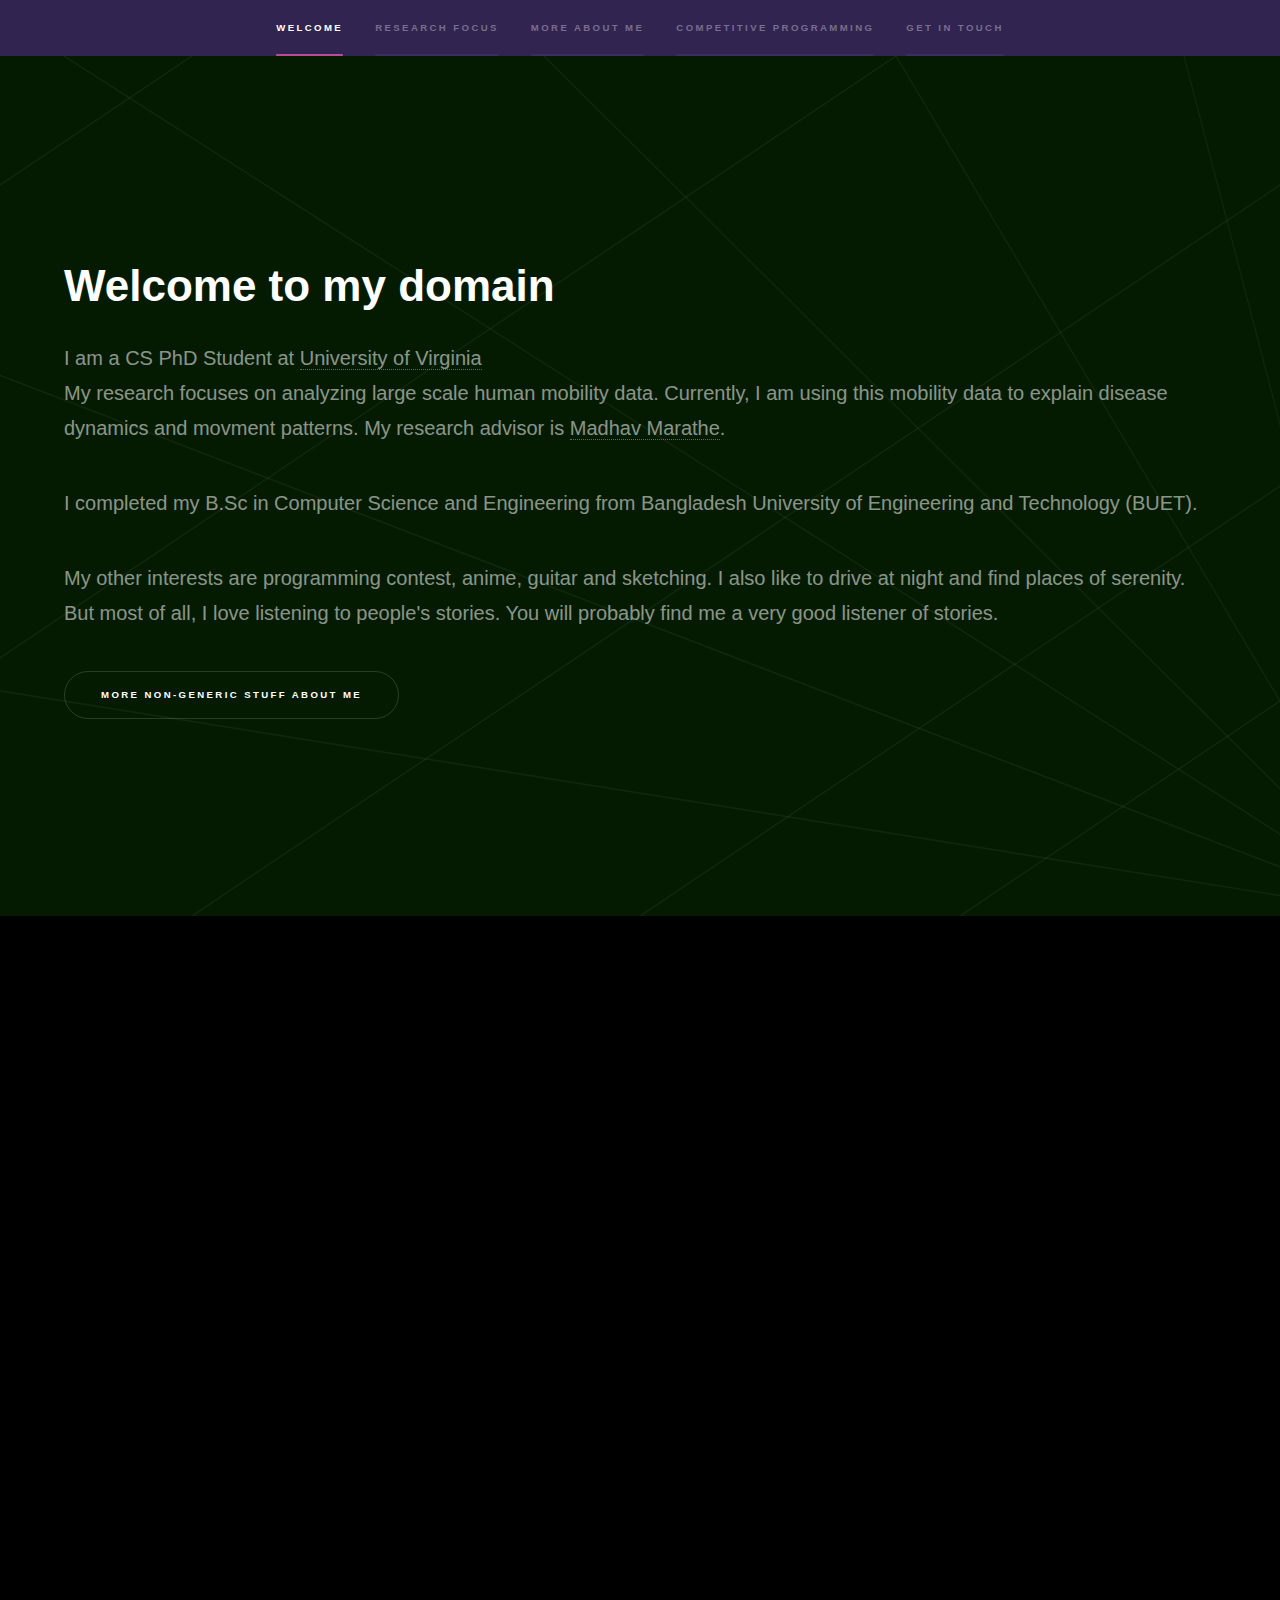
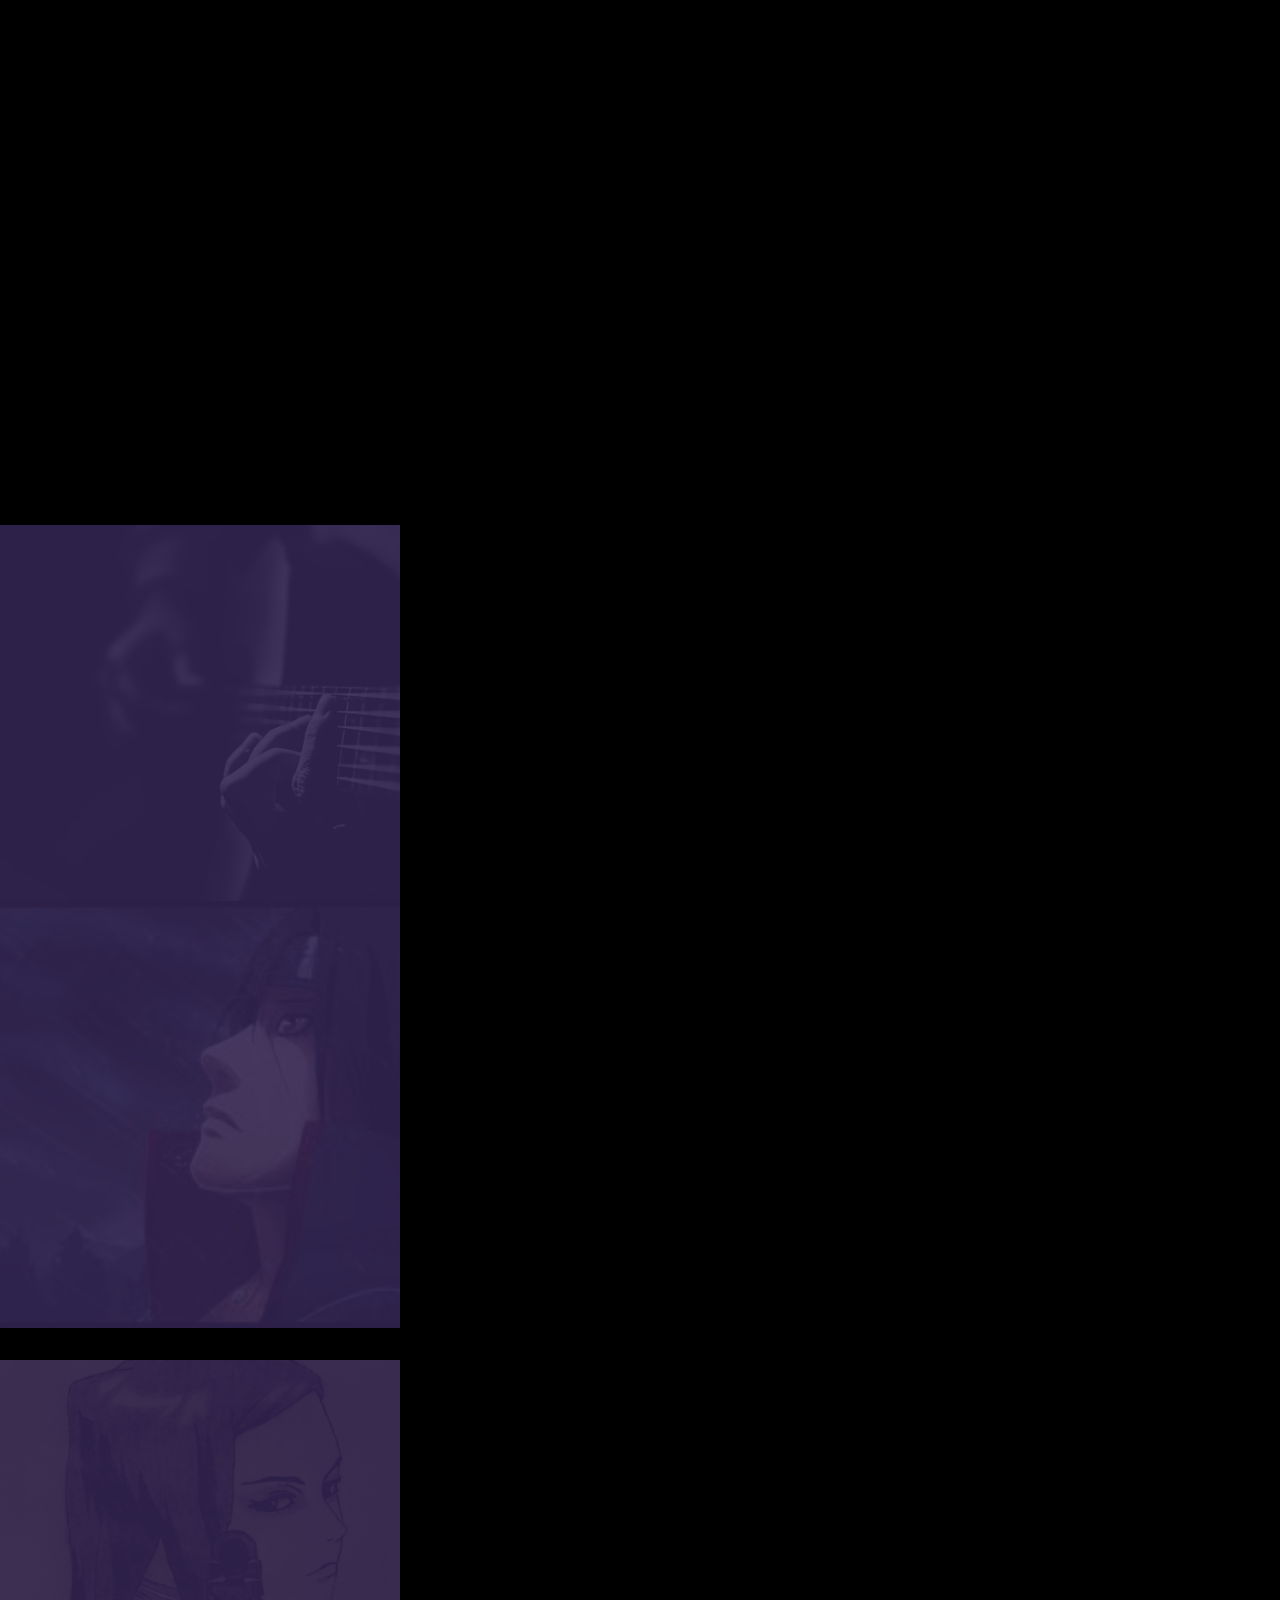
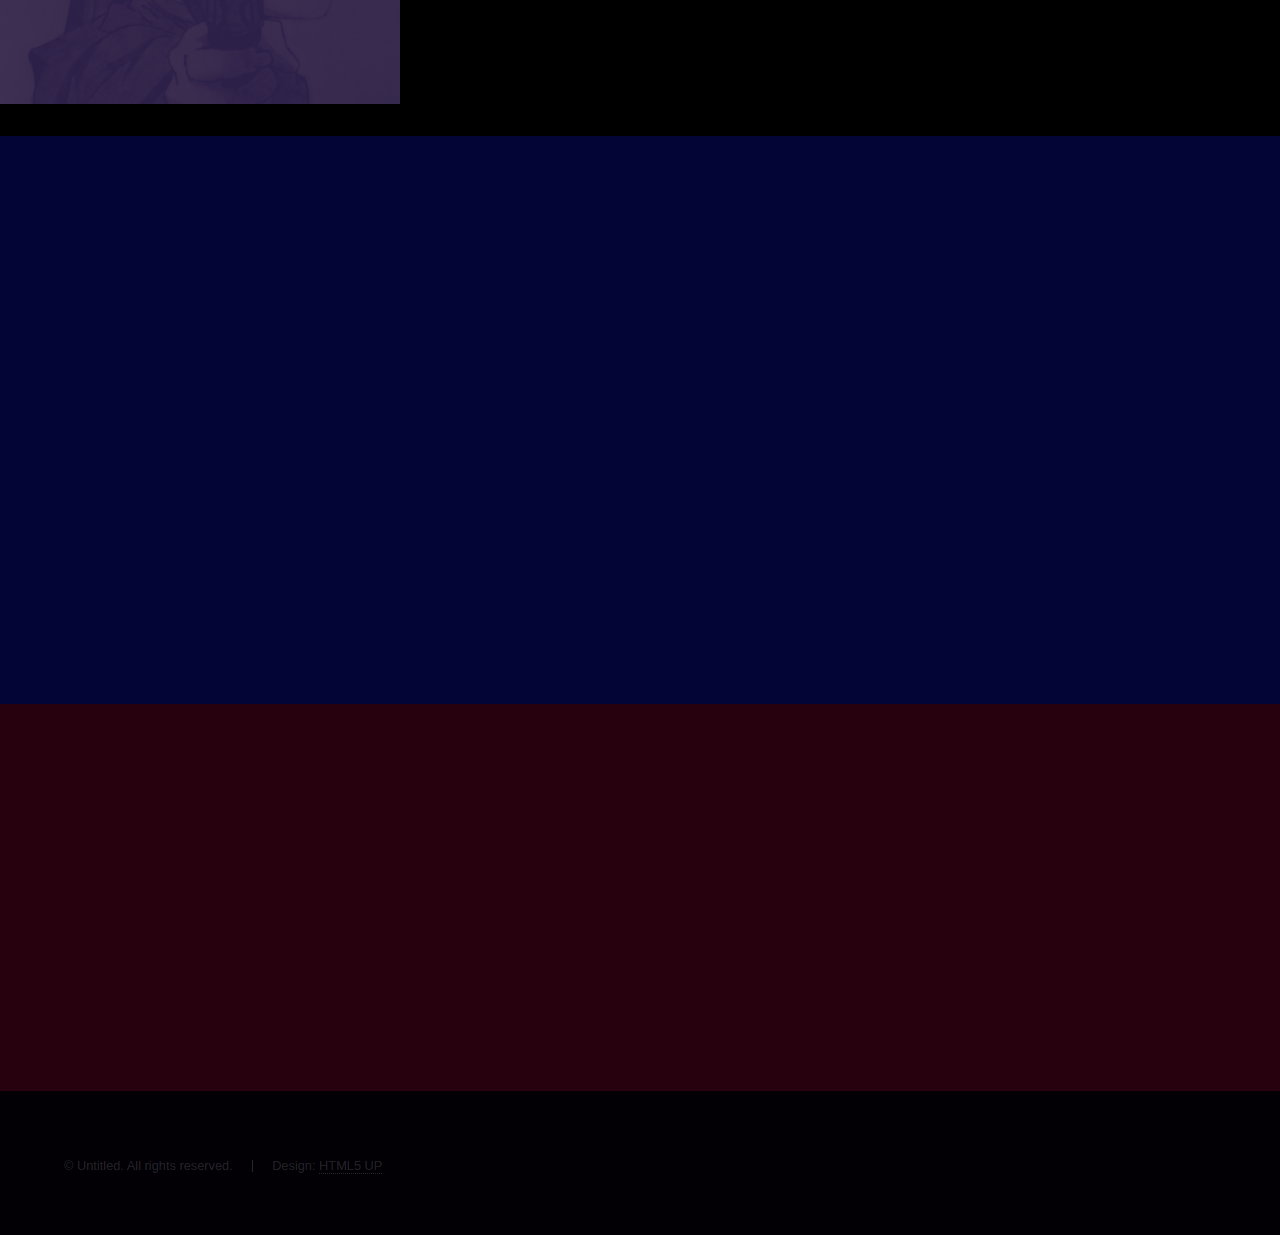
==== commit 16413049: "updated description" ====
--- a/index.html
+++ b/index.html
@@ -43,7 +43,8 @@
 								 and Technology (BUET).</p>
 
 								 <p>My other interests are programming contest, anime, guitar and sketching. I also like to drive at night and find 
-									 places of serenity. But most of all, I love listening to people's stories. You will probably find me a very good listener.
+									 places of serenity. But most of all, I love listening to people's stories. 
+									 You will probably find me a very good listener of stories.
 								 </p>
 							
 							<ul class="actions">
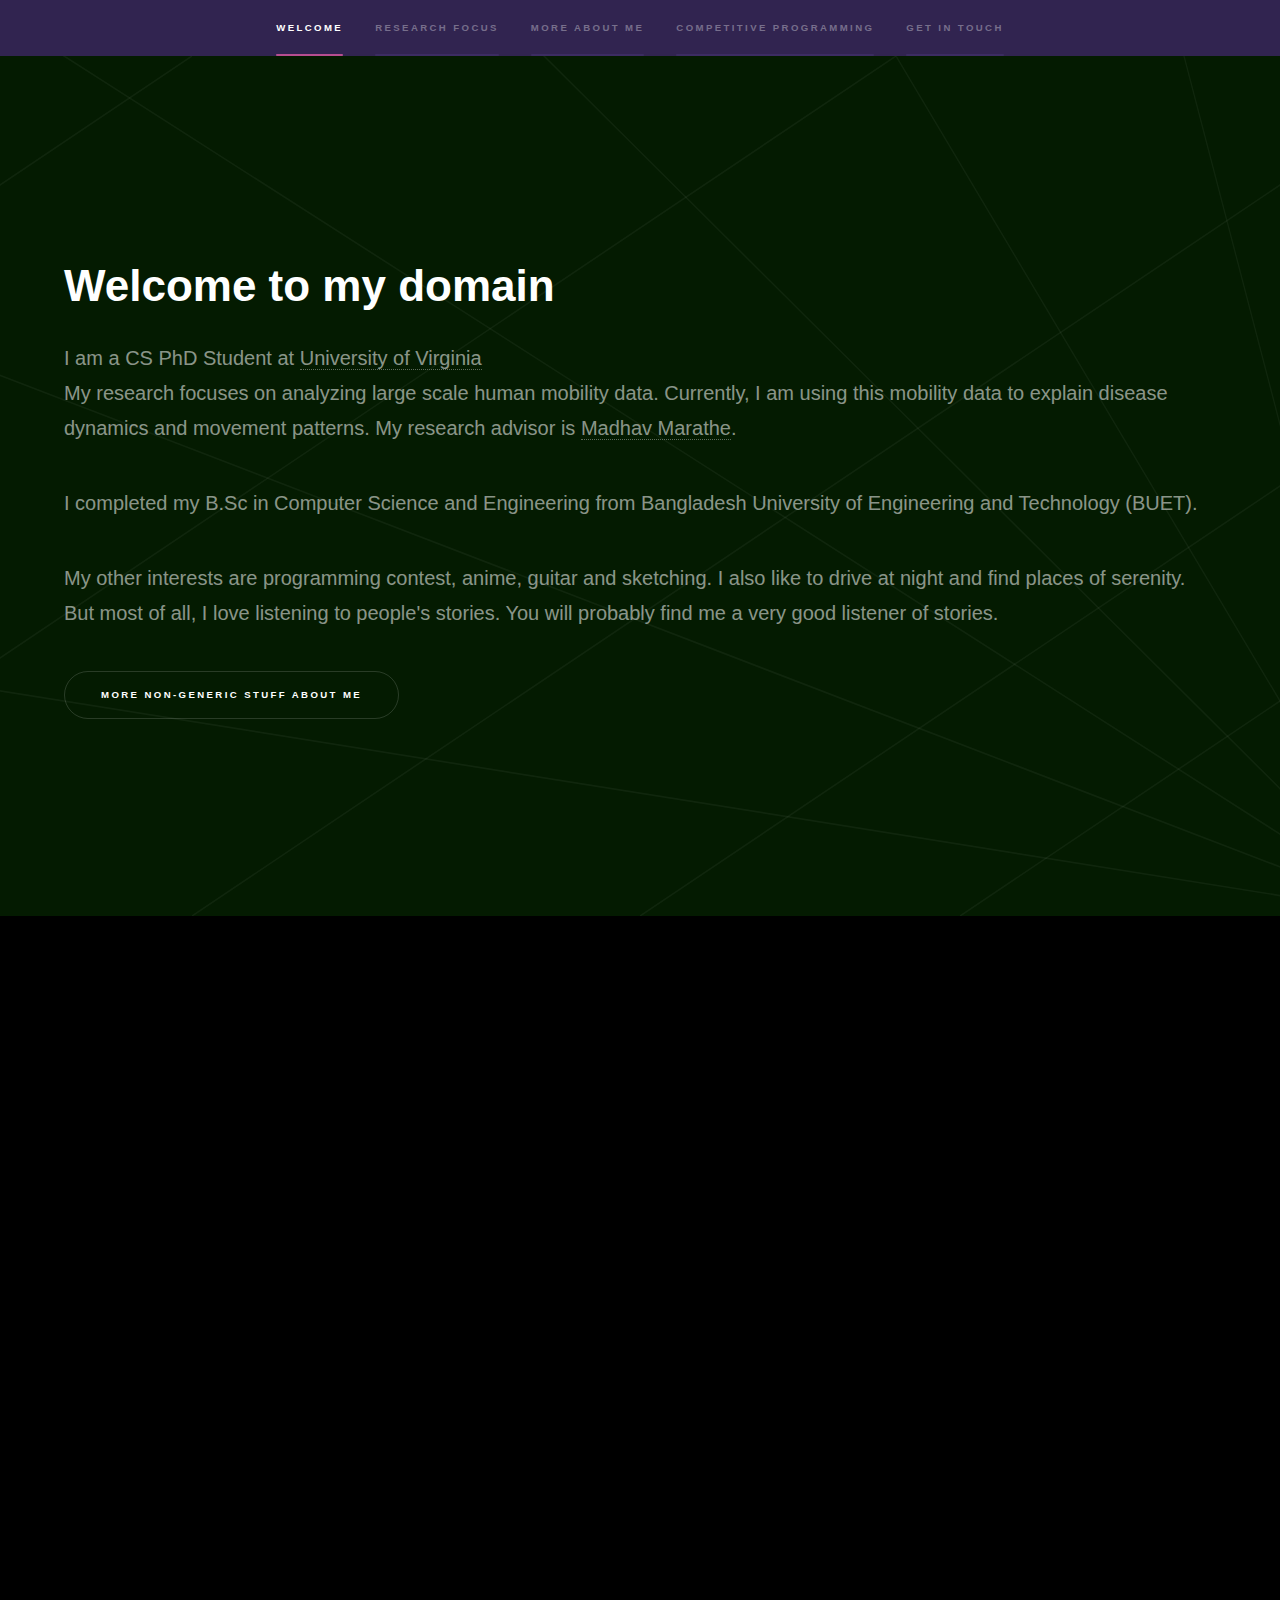
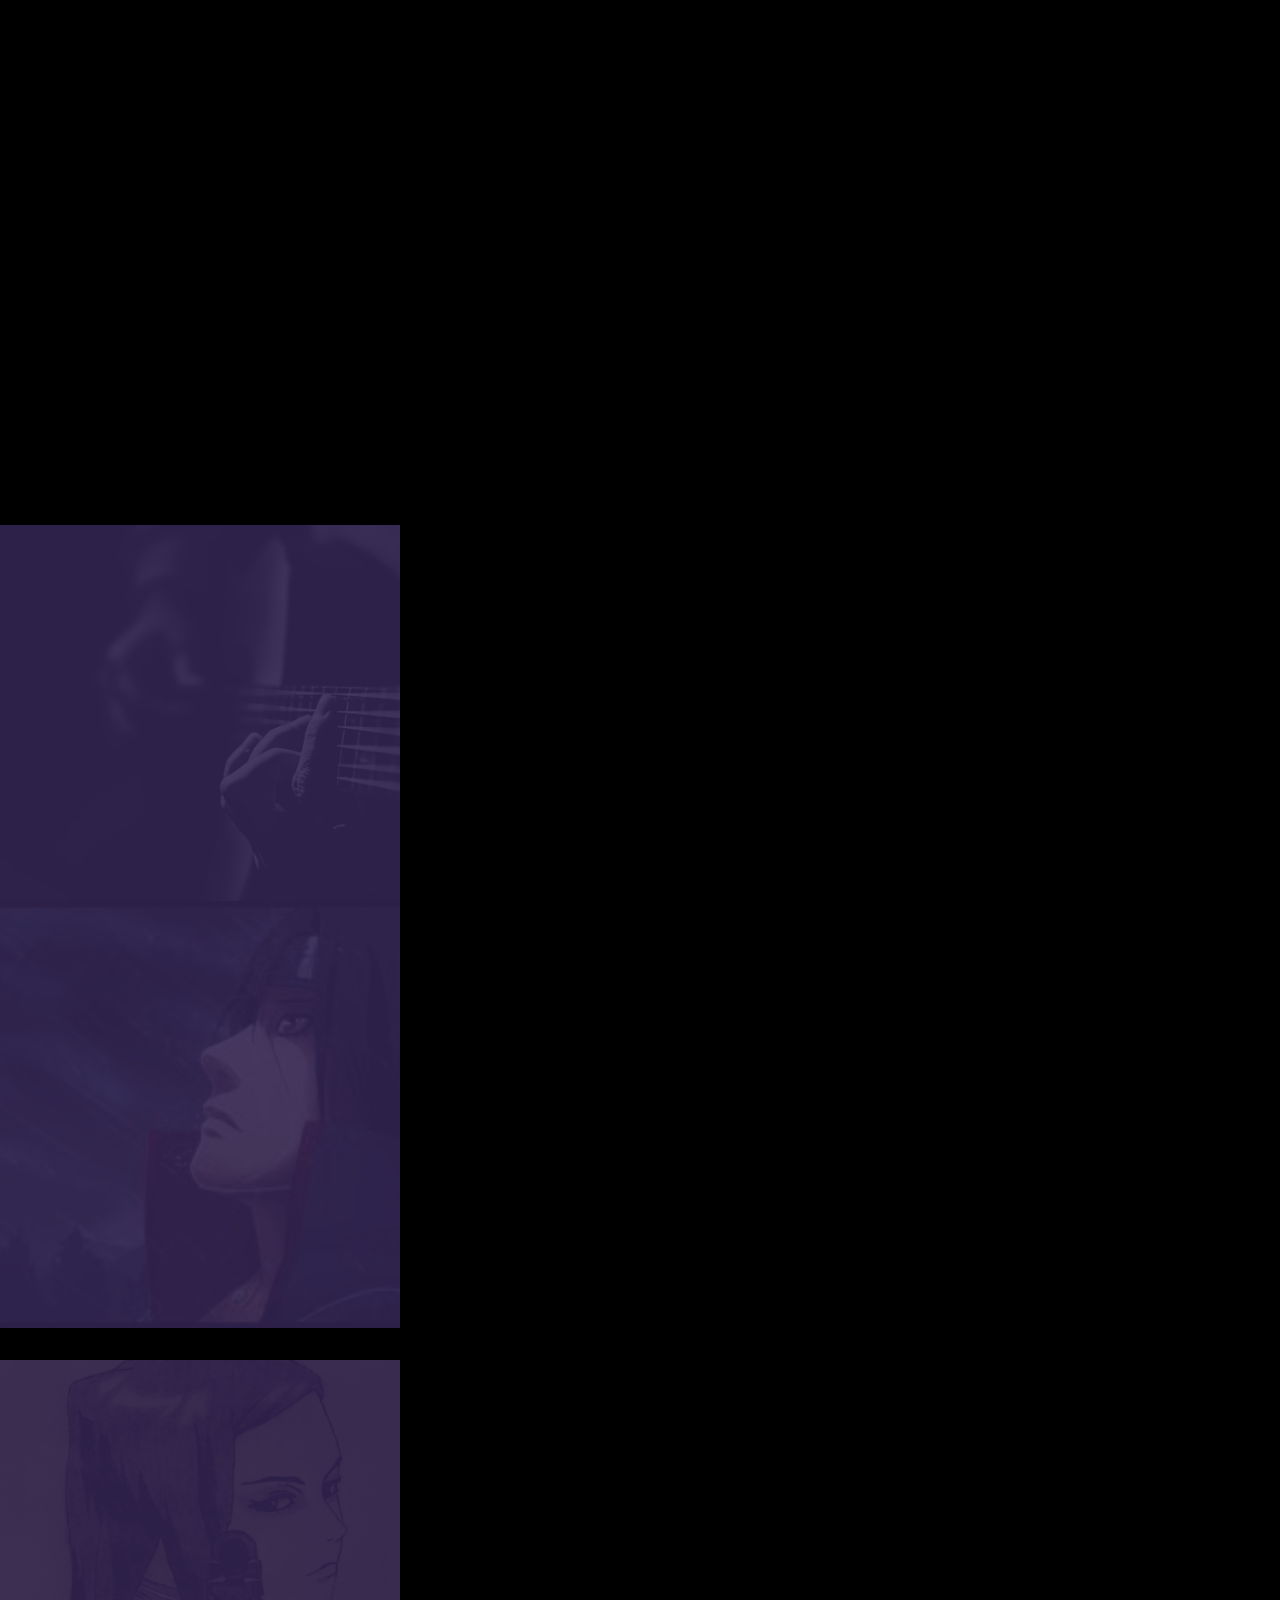
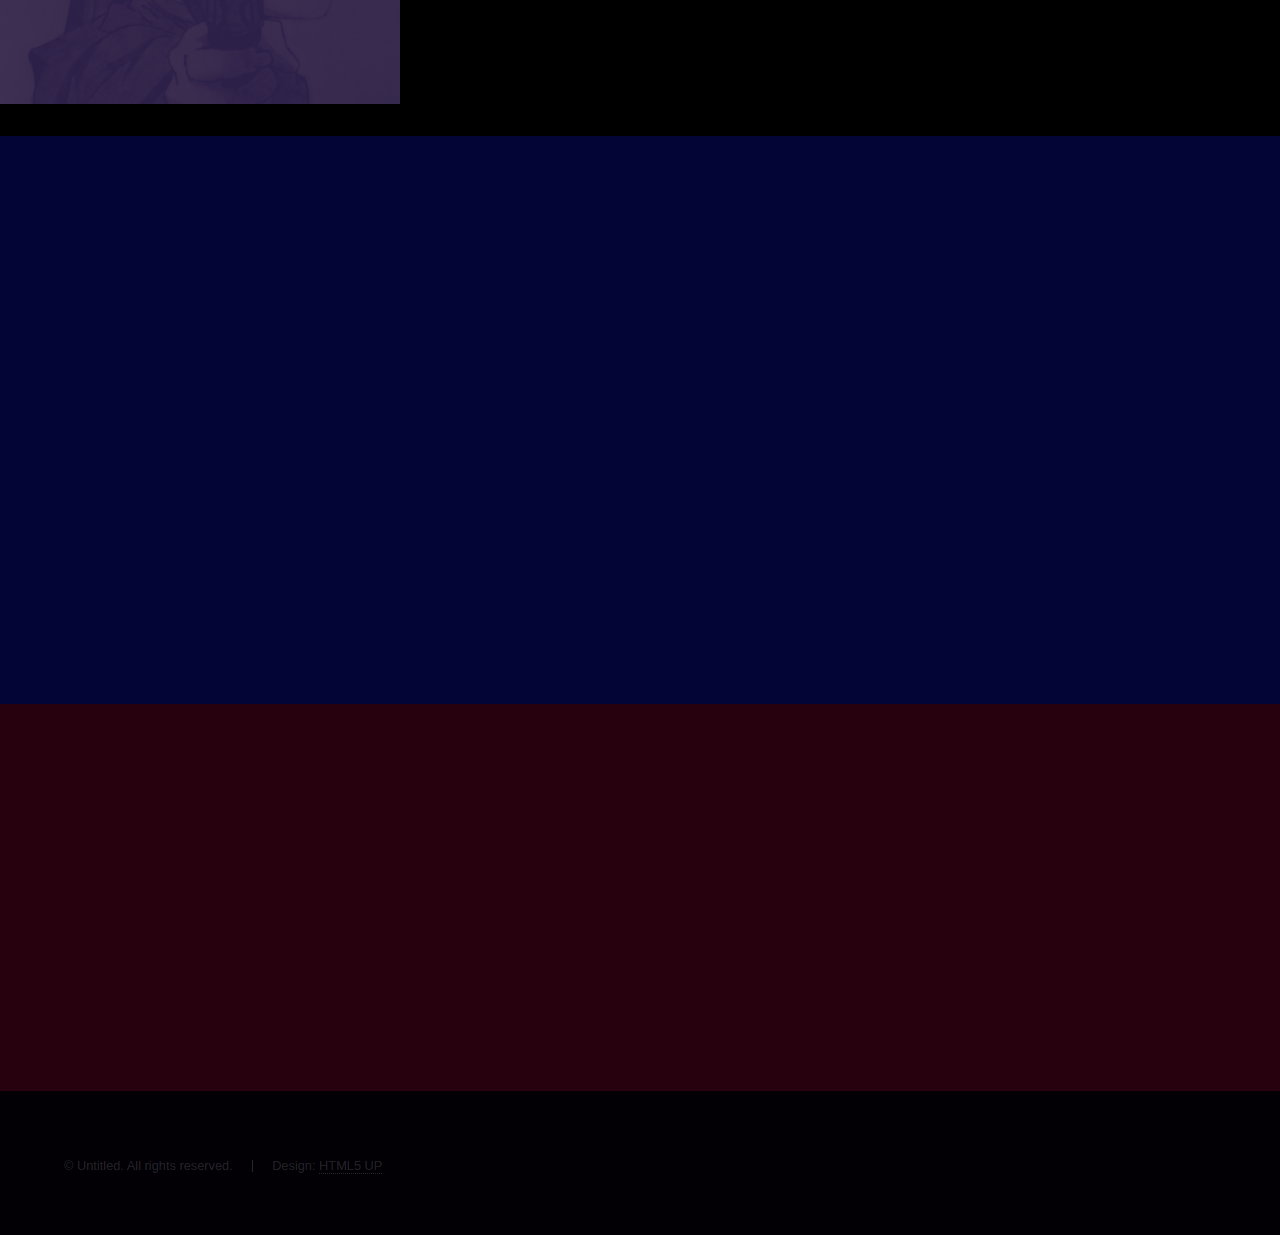
==== commit 3707c0c1: "Update index.html" ====
--- a/index.html
+++ b/index.html
@@ -38,7 +38,7 @@
 						<div class="inner">
 							<h1>Welcome to my domain</h1>
 							<p>I am a CS PhD Student at <a href="https://engineering.virginia.edu/departments/computer-science">University of Virginia</a><br />
-							My research focuses on analyzing large scale human mobility data. Currently, I am using this mobility data to explain disease dynamics and movment patterns. My research advisor is  <a href=https://scholar.google.com/citations?user=diIore8AAAAJ&hl=en">Madhav Marathe</a>.</p>
+							My research focuses on analyzing large scale human mobility data. Currently, I am using this mobility data to explain disease dynamics and movement patterns. My research advisor is  <a href=https://scholar.google.com/citations?user=diIore8AAAAJ&hl=en">Madhav Marathe</a>.</p>
 							<p>I completed my B.Sc in Computer Science and Engineering from Bangladesh University of Engineering
 								 and Technology (BUET).</p>
 
@@ -262,4 +262,4 @@
 			<script src="assets/js/main.js"></script>
 
 	</body>
-</html>+</html>
